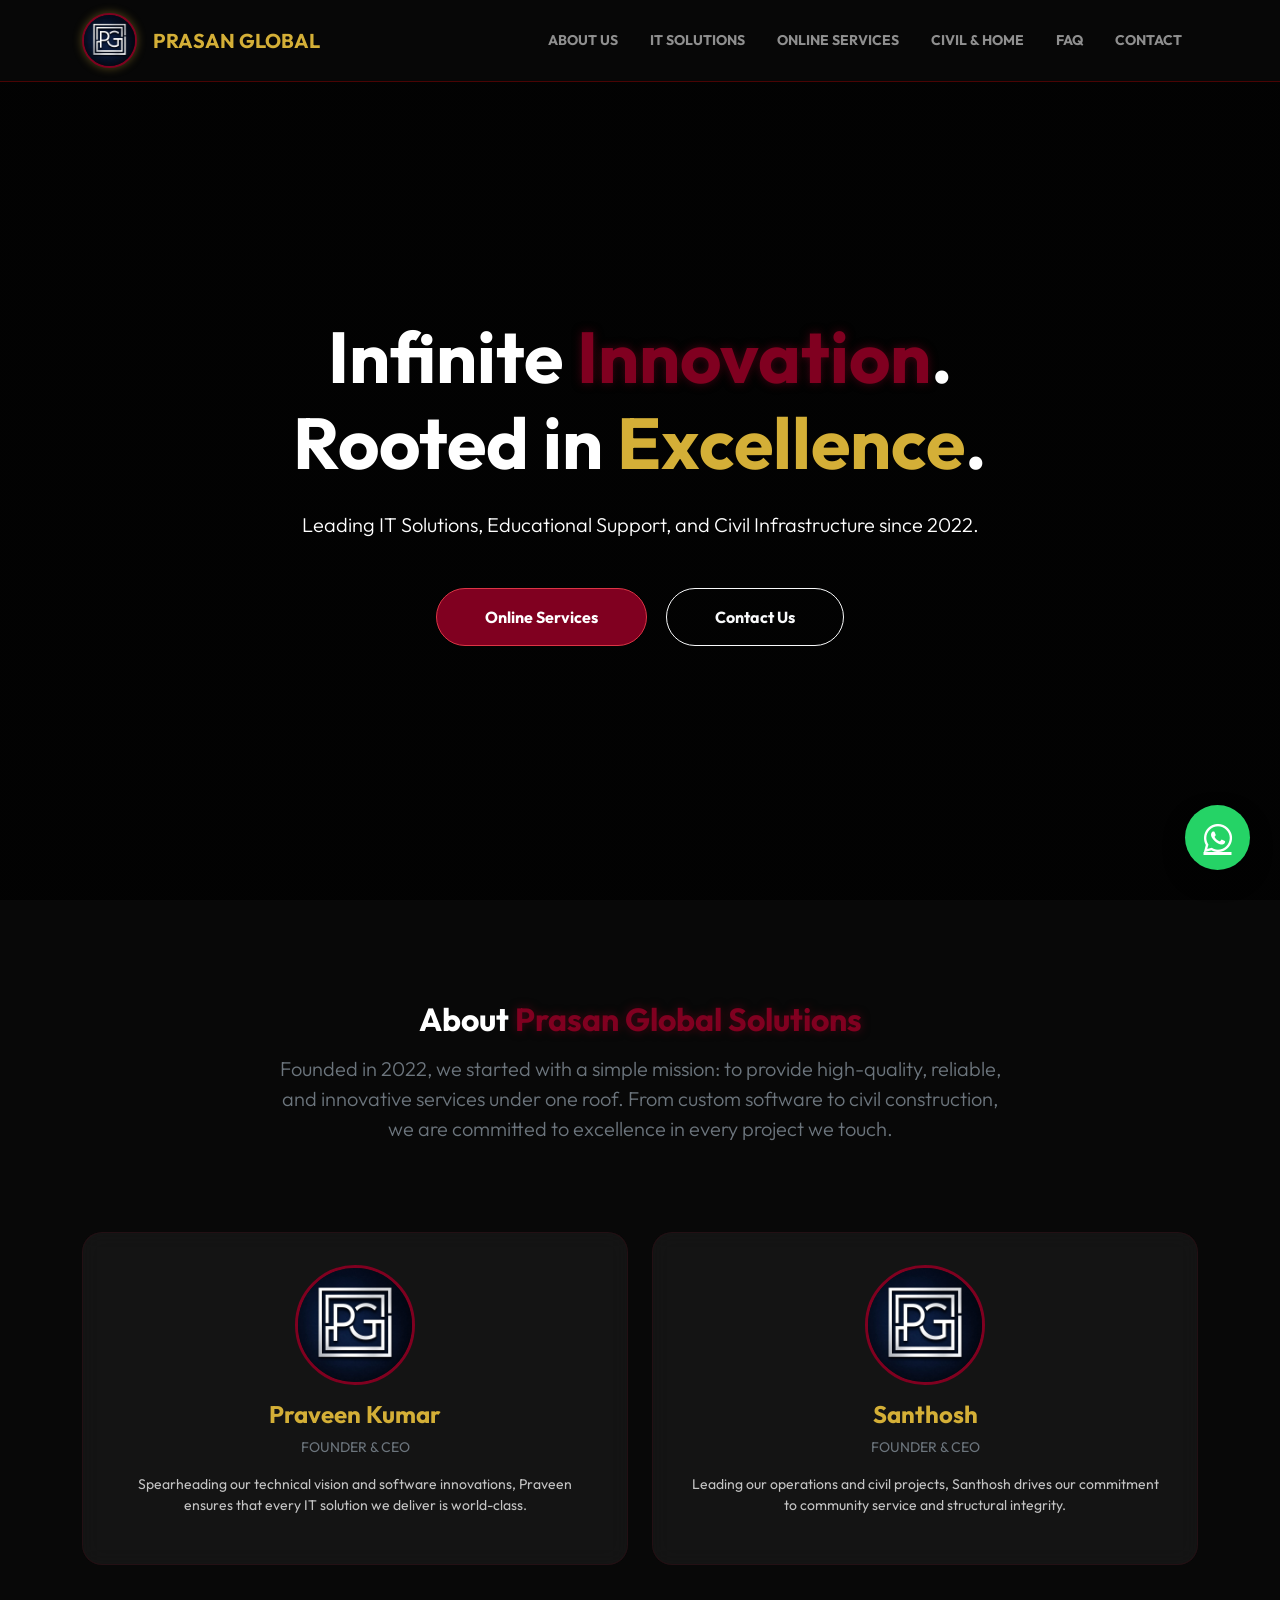
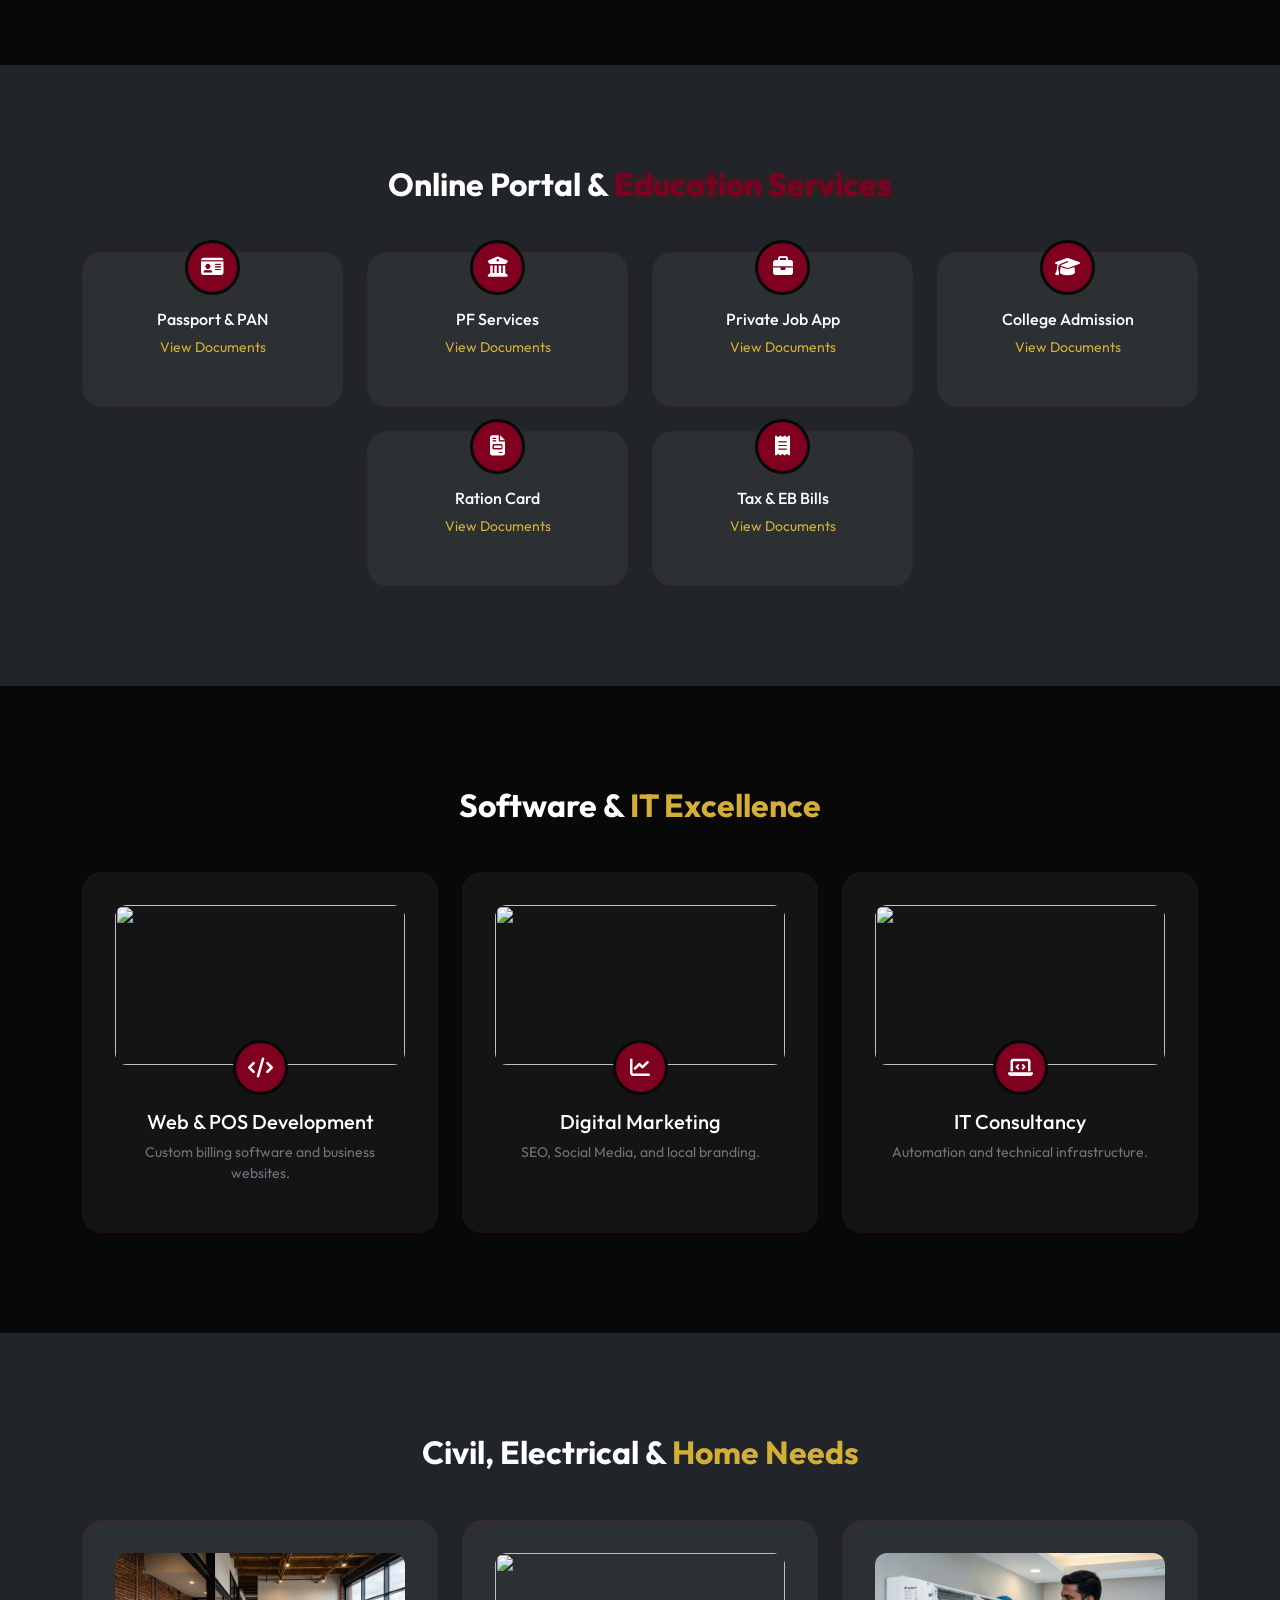
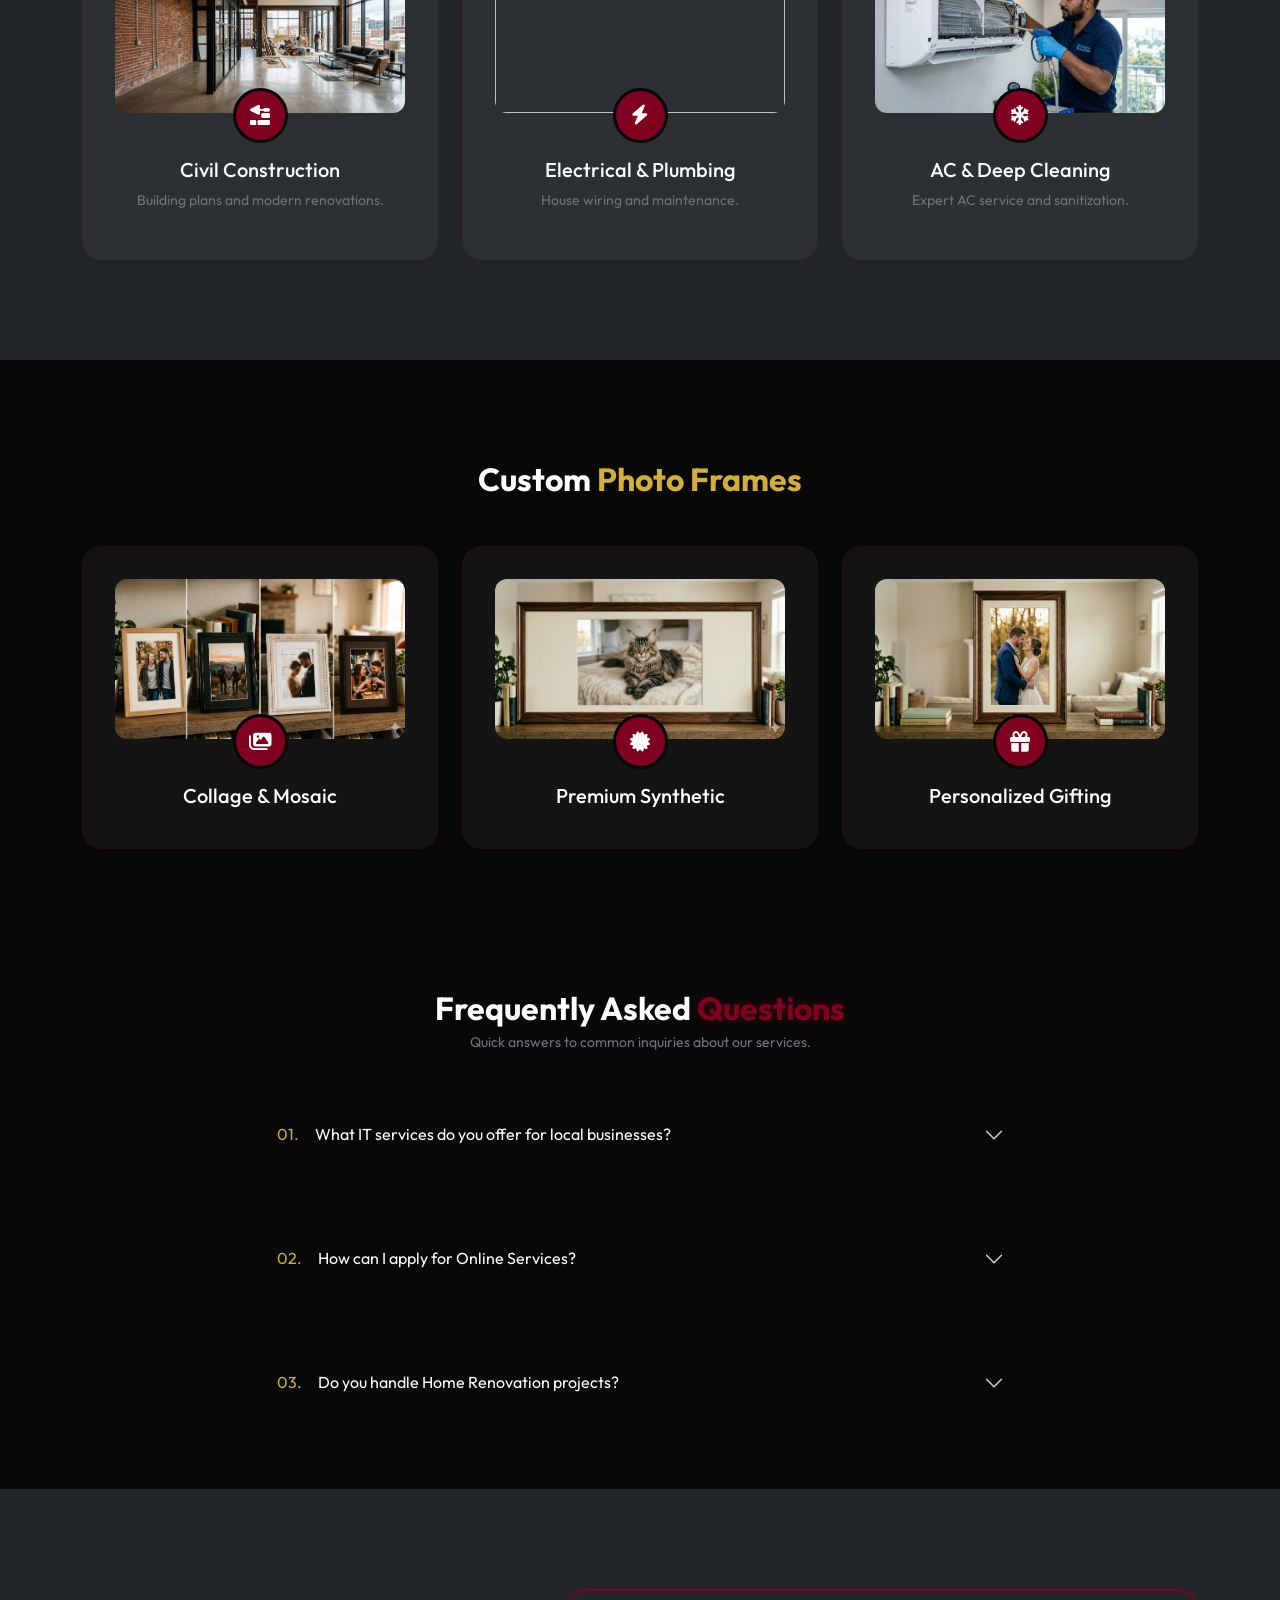
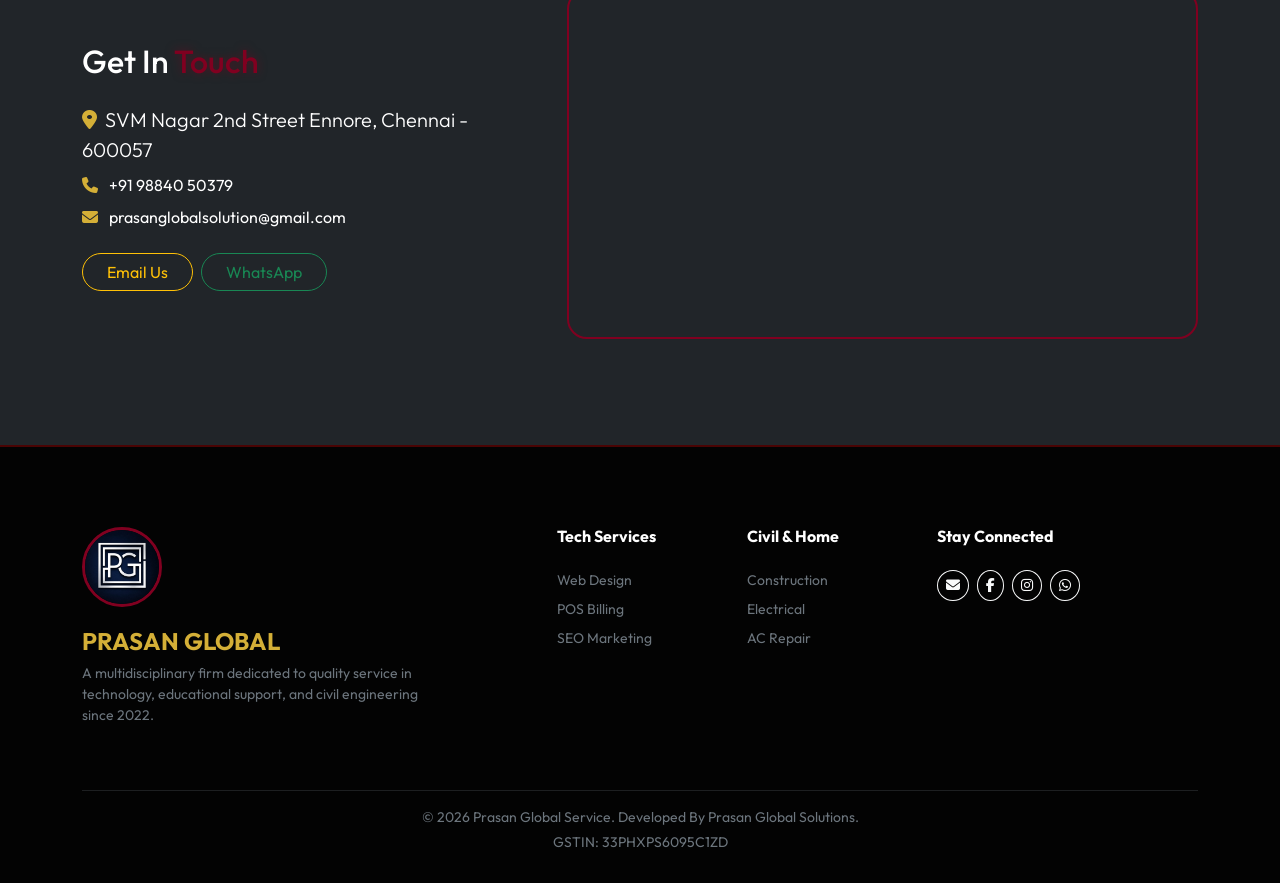
==== index.html @ c9046155 "Add files via upload prasan website" ====
<!DOCTYPE html>
<html lang="en">
<head>
    <meta charset="UTF-8">
    <meta name="viewport" content="width=device-width, initial-scale=1.0">
    <title>Prasan Global Service | Tech, Civil & Home Solutions</title>
    
    <link href="https://cdn.jsdelivr.net/npm/bootstrap@5.3.0/dist/css/bootstrap.min.css" rel="stylesheet">
    <link href="https://fonts.googleapis.com/css2?family=Outfit:wght@300;400;600;700&display=swap" rel="stylesheet">
    <link href="https://unpkg.com/aos@2.3.1/dist/aos.css" rel="stylesheet">
    <link rel="stylesheet" href="https://cdnjs.cloudflare.com/ajax/libs/font-awesome/6.4.0/css/all.min.css">

    <style>
        :root {
            --bg-black: #080808;
            --maroon-dark: #4a0404;
            --maroon-light: #800020;
            --accent-gold: #d4af37;
            --glass: rgba(255, 255, 255, 0.05);
        }

        body {
            background-color: var(--bg-black);
            color: #ffffff;
            font-family: 'Outfit', sans-serif;
            scroll-behavior: smooth;
            overflow-x: hidden;
        }

        section { scroll-margin-top: 100px; }

        /* Navbar */
        .navbar-logo-container {
            width: 55px; height: 55px;
            border-radius: 50%;
            overflow: hidden;
            border: 2px solid var(--maroon-light);
            box-shadow: 0 0 10px rgba(212, 175, 55, 0.4);
            display: flex; align-items: center; justify-content: center;
            background: #111;
        }
        .navbar-logo { width: 100%; height: 100%; object-fit: cover; }
        
        .navbar {
            background: rgba(8, 8, 8, 0.95);
            backdrop-filter: blur(15px);
            border-bottom: 1px solid var(--maroon-dark);
            z-index: 2000;
        }

        /* Hero Slider */
        #home {
            min-height: 100vh;
            position: relative;
            overflow: hidden;
            display: flex; 
            align-items: center; 
            justify-content: center;
            padding: 120px 0 60px 0;
        }
        .hero-slider { position: absolute; top: 0; left: 0; width: 100%; height: 100%; z-index: 1; }
        .slide {
            position: absolute; width: 100%; height: 100%;
            background-size: cover; background-position: center;
            opacity: 0; transition: opacity 1.5s ease-in-out;
        }
        .slide.active { opacity: 1; }

        /* Card Styles */
        .glass-card {
            background: var(--glass);
            border: 1px solid rgba(128, 0, 32, 0.15);
            border-radius: 20px;
            padding: 2rem;
            transition: 0.4s cubic-bezier(0.175, 0.885, 0.32, 1.275);
            height: 100%; text-align: center;
            backdrop-filter: blur(10px);
        }
        .glass-card:hover {
            transform: translateY(-12px);
            border-color: var(--accent-gold);
            background: rgba(128, 0, 32, 0.12);
        }
        
        .service-img-preview {
            width: 100%; height: 160px;
            border-radius: 12px;
            object-fit: cover;
            margin-bottom: 20px;
            display: block;
        }

        .icon-circle {
            width: 55px; height: 55px;
            background: var(--maroon-light);
            border-radius: 50%;
            display: flex; align-items: center; justify-content: center;
            margin: -45px auto 15px; font-size: 20px; color: white;
            border: 3px solid var(--bg-black);
            position: relative; z-index: 5;
        }

        /* FAQ Styling */
        .accordion-item {
            background: transparent !important;
            border: none !important;
        }
        .accordion-button {
            background: transparent !important;
            color: white !important;
            box-shadow: none !important;
        }
        .accordion-button:not(.collapsed) {
            color: var(--accent-gold) !important;
            background: rgba(128, 0, 32, 0.05) !important;
        }
        .accordion-button::after { filter: invert(1); }
        .accordion-body { color: rgba(255, 255, 255, 0.7); }

        .gold-text { color: var(--accent-gold); }
        .text-neon { color: var(--maroon-light); text-shadow: 0 0 10px rgba(128, 0, 32, 0.5); }
        .section-padding { padding: 100px 0; }
        
        .founder-img {
            width: 120px; height: 120px;
            border-radius: 50%;
            border: 3px solid var(--maroon-light);
            object-fit: cover;
            margin-bottom: 15px;
        }

        .whatsapp-btn {
            position: fixed; bottom: 30px; right: 30px;
            background: #25d366; color: white; width: 65px; height: 65px;
            border-radius: 50%; display: flex; align-items: center; justify-content: center;
            font-size: 32px; z-index: 5000; box-shadow: 0 10px 20px rgba(0,0,0,0.5);
            transition: transform 0.3s;
        }
        .whatsapp-btn:hover { transform: scale(1.1); color: white; }

        footer { background: #030303; padding: 80px 0 30px; border-top: 2px solid var(--maroon-dark); }
        .footer-logo-circle {
            width: 80px; height: 80px;
            border-radius: 50%; overflow: hidden;
            border: 3px solid var(--maroon-light);
            margin-bottom: 20px; background: #111;
        }

        .modal-content {
            background: #111;
            border: 1px solid var(--maroon-light);
            border-radius: 20px;
        }
    </style>
</head>
<body>

<a href="https://wa.me/919884050379" class="whatsapp-btn" target="_blank"><i class="fab fa-whatsapp"></i></a>

<nav class="navbar navbar-expand-lg navbar-dark fixed-top">
    <div class="container">
        <a class="navbar-brand d-flex align-items-center" href="#home">
            <div class="navbar-logo-container me-3"><img src="logopra.jpg" class="navbar-logo" alt="Logo"></div>
            <span class="fw-bold gold-text">PRASAN GLOBAL</span>
        </a>
        <button class="navbar-toggler" type="button" data-bs-toggle="collapse" data-bs-target="#navbarNav"><span class="navbar-toggler-icon"></span></button>
        <div class="collapse navbar-collapse" id="navbarNav">
            <ul class="navbar-nav ms-auto fw-bold text-uppercase small">
                <li class="nav-item"><a class="nav-link px-3" href="#about">About Us</a></li>
                <li class="nav-item"><a class="nav-link px-3" href="#it">IT Solutions</a></li>
                <li class="nav-item"><a class="nav-link px-3" href="#portal">Online Services</a></li>
                <li class="nav-item"><a class="nav-link px-3" href="#civil">Civil & Home</a></li>
                <li class="nav-item"><a class="nav-link px-3" href="#faq">FAQ</a></li>
                <li class="nav-item"><a class="nav-link px-3" href="#contact">Contact</a></li>
            </ul>
        </div>
    </div>
</nav>

<section id="home">
    <div class="hero-slider">
        <div class="slide active" style="background-image: linear-gradient(rgba(0,0,0,0.7), rgba(0,0,0,0.7)), url('https://images.unsplash.com/photo-1497366216548-37526070297c?q=80&w=1600');"></div>
        <div class="slide" style="background-image: linear-gradient(rgba(0,0,0,0.7), rgba(0,0,0,0.7)), url('https://images.unsplash.com/photo-1541888946425-d81bb19480c5?q=80&w=1600');"></div>
    </div>
    <div class="container text-center position-relative" style="z-index: 10;">
        <h1 class="display-2 fw-bold mb-4" data-aos="zoom-out">Infinite <span class="text-neon">Innovation</span>. <br>Rooted in <span class="gold-text">Excellence</span>.</h1>
        <p class="lead mb-5 px-3">Leading IT Solutions, Educational Support, and Civil Infrastructure since 2022.</p>
        <div>
            <a href="#portal" class="btn btn-danger rounded-pill px-5 py-3 fw-bold me-lg-3 mb-3 mb-lg-0" style="background: var(--maroon-light);">Online Services</a>
            <a href="#contact" class="btn btn-outline-light rounded-pill px-5 py-3 fw-bold">Contact Us</a>
        </div>
    </div>
</section>

<section id="about" class="section-padding">
    <div class="container text-center">
        <div class="row mb-5" data-aos="fade-up">
            <div class="col-lg-8 mx-auto">
                <h2 class="fw-bold">About <span class="text-neon">Prasan Global Solutions</span></h2>
                <p class="lead text-secondary mt-3">Founded in 2022, we started with a simple mission: to provide high-quality, reliable, and innovative services under one roof. From custom software to civil construction, we are committed to excellence in every project we touch.</p>
            </div>
        </div>
        <div class="row g-4 mt-4">
            <div class="col-md-6" data-aos="fade-right">
                <div class="glass-card">
                    <img src="logopra.jpg" class="founder-img" alt="Praveen Kumar">
                    <h4 class="gold-text fw-bold">Praveen Kumar</h4>
                    <p class="small text-uppercase tracking-widest text-secondary">Founder & CEO</p>
                    <p class="small opacity-75">Spearheading our technical vision and software innovations, Praveen ensures that every IT solution we deliver is world-class.</p>
                </div>
            </div>
            <div class="col-md-6" data-aos="fade-left">
                <div class="glass-card">
                    <img src="logopra.jpg" class="founder-img" alt="Santhosh">
                    <h4 class="gold-text fw-bold">Santhosh</h4>
                    <p class="small text-uppercase tracking-widest text-secondary">Founder & CEO</p>
                    <p class="small opacity-75">Leading our operations and civil projects, Santhosh drives our commitment to community service and structural integrity.</p>
                </div>
            </div>
        </div>
    </div>
</section>

<section id="portal" class="section-padding bg-dark">
    <div class="container text-center">
        <h2 class="fw-bold mb-5" data-aos="fade-down">Online Portal & <span class="text-neon">Education Services</span></h2>
        <div class="row g-4 justify-content-center">
            <div class="col-lg-3 col-6" data-aos="zoom-in" data-bs-toggle="modal" data-bs-target="#passportModal" style="cursor: pointer;">
                <div class="glass-card"><div class="icon-circle"><i class="fas fa-id-card"></i></div><h6>Passport & PAN</h6><p class="small gold-text mt-2">View Documents</p></div>
            </div>
            <div class="col-lg-3 col-6" data-aos="zoom-in" data-bs-toggle="modal" data-bs-target="#pfModal" style="cursor: pointer;">
                <div class="glass-card"><div class="icon-circle"><i class="fas fa-university"></i></div><h6>PF Services</h6><p class="small gold-text mt-2">View Documents</p></div>
            </div>
            <div class="col-lg-3 col-6" data-aos="zoom-in" data-bs-toggle="modal" data-bs-target="#jobModal" style="cursor: pointer;">
                <div class="glass-card"><div class="icon-circle"><i class="fas fa-briefcase"></i></div><h6>Private Job App</h6><p class="small gold-text mt-2">View Documents</p></div>
            </div>
            <div class="col-lg-3 col-6" data-aos="zoom-in" data-bs-toggle="modal" data-bs-target="#admissionModal" style="cursor: pointer;">
                <div class="glass-card"><div class="icon-circle"><i class="fas fa-graduation-cap"></i></div><h6>College Admission</h6><p class="small gold-text mt-2">View Documents</p></div>
            </div>
            <div class="col-lg-3 col-6" data-aos="zoom-in" data-bs-toggle="modal" data-bs-target="#rationModal" style="cursor: pointer;">
                <div class="glass-card"><div class="icon-circle"><i class="fas fa-file-invoice"></i></div><h6>Ration Card</h6><p class="small gold-text mt-2">View Documents</p></div>
            </div>
            <div class="col-lg-3 col-6" data-aos="zoom-in" data-bs-toggle="modal" data-bs-target="#billModal" style="cursor: pointer;">
                <div class="glass-card"><div class="icon-circle"><i class="fas fa-receipt"></i></div><h6>Tax & EB Bills</h6><p class="small gold-text mt-2">View Documents</p></div>
            </div>
        </div>
    </div>
</section>

<section id="it" class="section-padding">
    <div class="container text-center">
        <h2 class="fw-bold mb-5" data-aos="fade-up">Software & <span class="gold-text">IT Excellence</span></h2>
        <div class="row g-4">
            <div class="col-md-4"><div class="glass-card">
                <img src="https://images.unsplash.com/photo-1555066931-4365d14bab8c?w=500" class="service-img-preview">
                <div class="icon-circle"><i class="fas fa-code"></i></div>
                <h5>Web & POS Development</h5>
                <p class="small text-secondary">Custom billing software and business websites.</p>
            </div></div>
            <div class="col-md-4"><div class="glass-card">
                <img src="https://images.unsplash.com/photo-1460925895917-afdab827c52f?w=500" class="service-img-preview">
                <div class="icon-circle"><i class="fas fa-chart-line"></i></div>
                <h5>Digital Marketing</h5>
                <p class="small text-secondary">SEO, Social Media, and local branding.</p>
            </div></div>
            <div class="col-md-4"><div class="glass-card">
                <img src="https://images.unsplash.com/photo-1563986768609-322da13575f3?w=500" class="service-img-preview">
                <div class="icon-circle"><i class="fas fa-laptop-code"></i></div>
                <h5>IT Consultancy</h5>
                <p class="small text-secondary">Automation and technical infrastructure.</p>
            </div></div>
        </div>
    </div>
</section>

<section id="civil" class="section-padding bg-dark">
    <div class="container text-center">
        <h2 class="fw-bold mb-5">Civil, Electrical & <span class="gold-text">Home Needs</span></h2>
        <div class="row g-4">
            <div class="col-lg-4 col-md-6"><div class="glass-card">
                <img src="Civil_Construction.png" class="service-img-preview">
                <div class="icon-circle"><i class="fas fa-trowel-bricks"></i></div>
                <h5>Civil Construction</h5>
                <p class="small text-secondary">Building plans and modern renovations.</p>
            </div></div>
            <div class="col-lg-4 col-md-6"><div class="glass-card">
                <img src="https://images.unsplash.com/photo-1621905251918-48416bd8575a?w=500" class="service-img-preview">
                <div class="icon-circle"><i class="fas fa-bolt"></i></div>
                <h5>Electrical & Plumbing</h5>
                <p class="small text-secondary">House wiring and maintenance.</p>
            </div></div>
            <div class="col-lg-4 col-md-6"><div class="glass-card">
                <img src="ac.png" class="service-img-preview">
                <div class="icon-circle"><i class="fas fa-snowflake"></i></div>
                <h5>AC & Deep Cleaning</h5>
                <p class="small text-secondary">Expert AC service and sanitization.</p>
            </div></div>
        </div>
    </div>
</section>

<section id="frames" class="section-padding">
    <div class="container text-center">
        <h2 class="fw-bold mb-5">Custom <span class="gold-text">Photo Frames</span></h2>
        <div class="row g-4">
            <div class="col-lg-4 col-md-6"><div class="glass-card">
                <img src="frame2.png" class="service-img-preview">
                <div class="icon-circle"><i class="fas fa-images"></i></div>
                <h5>Collage & Mosaic</h5>
            </div></div>
            <div class="col-lg-4 col-md-6"><div class="glass-card">
                <img src="frame1.png" class="service-img-preview">
                <div class="icon-circle"><i class="fas fa-certificate"></i></div>
                <h5>Premium Synthetic</h5>
            </div></div>
            <div class="col-lg-4 col-md-6"><div class="glass-card">
                <img src="frame3.png" class="service-img-preview">
                <div class="icon-circle"><i class="fas fa-gift"></i></div>
                <h5>Personalized Gifting</h5>
            </div></div>
        </div>
    </div>
</section>

<section id="faq" style="padding: 40px 0;">
    <div class="container">
        <div class="text-center mb-4" data-aos="fade-up">
            <h2 class="fw-bold mb-1">Frequently Asked <span class="text-neon">Questions</span></h2>
            <p class="text-secondary small">Quick answers to common inquiries about our services.</p>
        </div>
        <div class="row justify-content-center">
            <div class="col-lg-9">
                <div class="accordion accordion-flush" id="faqAccordion">
                    <div class="accordion-item glass-card mb-2" data-aos="fade-up">
                        <h2 class="accordion-header">
                            <button class="accordion-button collapsed py-3" type="button" data-bs-toggle="collapse" data-bs-target="#faq1">
                                <span class="gold-text me-3">01.</span> What IT services do you offer for local businesses?
                            </button>
                        </h2>
                        <div id="faq1" class="accordion-collapse collapse" data-bs-parent="#faqAccordion">
                            <div class="accordion-body pb-3">
                                We specialize in Web Development, POS Billing Software, SEO Marketing, and general IT consultancy to help local shops and firms go digital.
                            </div>
                        </div>
                    </div>
                    <div class="accordion-item glass-card mb-2" data-aos="fade-up" data-aos-delay="100">
                        <h2 class="accordion-header">
                            <button class="accordion-button collapsed py-3" type="button" data-bs-toggle="collapse" data-bs-target="#faq2">
                                <span class="gold-text me-3">02.</span> How can I apply for Online Services?
                            </button>
                        </h2>
                        <div id="faq2" class="accordion-collapse collapse" data-bs-parent="#faqAccordion">
                            <div class="accordion-body pb-3">
                                Simply click on the specific service in our Online Portal section to view required documents, then use the "Apply & Contact" button to visit our office or send details via WhatsApp.
                            </div>
                        </div>
                    </div>
                    <div class="accordion-item glass-card mb-2" data-aos="fade-up" data-aos-delay="200">
                        <h2 class="accordion-header">
                            <button class="accordion-button collapsed py-3" type="button" data-bs-toggle="collapse" data-bs-target="#faq3">
                                <span class="gold-text me-3">03.</span> Do you handle Home Renovation projects?
                            </button>
                        </h2>
                        <div id="faq3" class="accordion-collapse collapse" data-bs-parent="#faqAccordion">
                            <div class="accordion-body pb-3">
                                Yes! Our Civil team provides end-to-end services, including construction planning, electrical wiring, plumbing, and deep cleaning services.
                            </div>
                        </div>
                    </div>
                </div>
            </div>
        </div>
    </div>
</section>

<section id="contact" class="section-padding bg-dark">
    <div class="container">
        <div class="row g-5 align-items-center">
            <div class="col-lg-5" data-aos="fade-right">
                <h2 class="mb-4">Get In <span class="text-neon">Touch</span></h2>
                <p class="lead mb-2"><i class="fas fa-map-marker-alt gold-text me-2"></i>SVM Nagar 2nd Street Ennore, Chennai - 600057</p>
                <p class="mb-2"><i class="fas fa-phone gold-text me-2"></i> +91 98840 50379</p>
                <p class="mb-4"><i class="fas fa-envelope gold-text me-2"></i> prasanglobalsolution@gmail.com</p>
                <div class="d-flex flex-wrap gap-2">
                    <a href="mailto:prasanglobalsolution@gmail.com" class="btn btn-outline-warning rounded-pill px-4">Email Us</a>
                    <a href="https://wa.me/919884050379" class="btn btn-outline-success rounded-pill px-4">WhatsApp</a>
                </div>
            </div>
            <div class="col-lg-7">
                <iframe src="https://www.google.com/maps/embed?pb=!1m18!1m12!1m3!1d3883.674332884241!2d80.320499!3d13.21449!2m3!1f0!2f0!3f0!3m2!1i1024!2i768!4f13.1!3m3!1m2!1s0x0%3A0x0!2zMTPCsDEyJzUyLjIiTiA4MMKwMTknMTMuOCJF!5e0!3m2!1sen!2sin!4v1648000000000!5m2!1sen!2sin" width="100%" height="350" style="border-radius:20px; border:2px solid var(--maroon-light);" allowfullscreen="" loading="lazy"></iframe>
            </div>
        </div>
    </div>
</section>

<footer>
    <div class="container">
        <div class="row g-4">
            <div class="col-lg-4 text-center text-lg-start">
                <div class="footer-logo-circle mx-auto mx-lg-0"><img src="logopra.jpg" class="navbar-logo" alt="Logo"></div>
                <h4 class="gold-text fw-bold">PRASAN GLOBAL</h4>
                <p class="small text-secondary">A multidisciplinary firm dedicated to quality service in technology, educational support, and civil engineering since 2022.</p>
            </div>
            <div class="col-lg-2 ms-auto">
                <h6 class="fw-bold mb-4">Tech Services</h6>
                <p class="small text-secondary mb-2">Web Design</p>
                <p class="small text-secondary mb-2">POS Billing</p>
                <p class="small text-secondary mb-2">SEO Marketing</p>
            </div>
            <div class="col-lg-2">
                <h6 class="fw-bold mb-4">Civil & Home</h6>
                <p class="small text-secondary mb-2">Construction</p>
                <p class="small text-secondary mb-2">Electrical</p>
                <p class="small text-secondary mb-2">AC Repair</p>
            </div>
            <div class="col-lg-3 text-center text-lg-start">
                <h6 class="fw-bold mb-4">Stay Connected</h6>
                <div class="d-flex justify-content-center justify-content-lg-start">
                    <a href="mailto:prasanglobalsolution@gmail.com" class="btn btn-outline-light btn-sm rounded-circle me-2"><i class="fas fa-envelope"></i></a>
                    <a href="#" class="btn btn-outline-light btn-sm rounded-circle me-2"><i class="fab fa-facebook-f"></i></a>
                    <a href="#" class="btn btn-outline-light btn-sm rounded-circle me-2"><i class="fab fa-instagram"></i></a>
                    <a href="https://wa.me/919884050379" class="btn btn-outline-light btn-sm rounded-circle"><i class="fab fa-whatsapp"></i></a>
                </div>
            </div>
        </div>
        <hr class="mt-5 border-secondary opacity-25">
        <div class="text-center small text-secondary">
            <p class="mb-1">© 2026 Prasan Global Service. Developed By Prasan Global Solutions.</p>
            <p class="mb-0">GSTIN: 33PHXPS6095C1ZD</p>
        </div>
    </div>
</footer>

<div class="modal fade" id="passportModal" tabindex="-1"><div class="modal-dialog modal-dialog-centered"><div class="modal-content"><div class="modal-header border-0"><h5 class="gold-text">Passport & PAN</h5><button type="button" class="btn-close btn-close-white" data-bs-dismiss="modal"></button></div><div class="modal-body text-start"><ul><li>Aadhaar Card (Original)</li><li>10th Marksheet</li><li>Bank Passbook / Voter ID</li></ul></div><div class="modal-footer border-0"><button data-scroll-to="#contact" class="btn btn-danger w-100" style="background:var(--maroon-light)">Apply & Contact</button></div></div></div></div>
<div class="modal fade" id="pfModal" tabindex="-1"><div class="modal-dialog modal-dialog-centered"><div class="modal-content"><div class="modal-header border-0"><h5 class="gold-text">PF (Provident Fund) Services</h5><button type="button" class="btn-close btn-close-white" data-bs-dismiss="modal"></button></div><div class="modal-body text-start"><ul><li>UAN Activation</li><li>PF Withdrawal Claim</li><li>KYC Update</li></ul></div><div class="modal-footer border-0"><button data-scroll-to="#contact" class="btn btn-danger w-100" style="background:var(--maroon-light)">Consult & Contact</button></div></div></div></div>
<div class="modal fade" id="jobModal" tabindex="-1"><div class="modal-dialog modal-dialog-centered"><div class="modal-content"><div class="modal-header border-0"><h5 class="gold-text">Private Job Application</h5><button type="button" class="btn-close btn-close-white" data-bs-dismiss="modal"></button></div><div class="modal-body text-start"><ul><li>Updated Resume / CV</li><li>Passport Size Photo</li><li>Qualification Certificates</li></ul></div><div class="modal-footer border-0"><button data-scroll-to="#contact" class="btn btn-danger w-100" style="background:var(--maroon-light)">Apply & Contact</button></div></div></div></div>
<div class="modal fade" id="admissionModal" tabindex="-1"><div class="modal-dialog modal-dialog-centered"><div class="modal-content"><div class="modal-header border-0"><h5 class="gold-text">College Admission</h5><button type="button" class="btn-close btn-close-white" data-bs-dismiss="modal"></button></div><div class="modal-body text-start"><ul><li>10th & 12th Marksheets</li><li>Transfer Certificate (TC)</li><li>Community Certificate</li></ul></div><div class="modal-footer border-0"><button data-scroll-to="#contact" class="btn btn-danger w-100" style="background:var(--maroon-light)">Get Guidance & Contact</button></div></div></div></div>
<div class="modal fade" id="rationModal" tabindex="-1"><div class="modal-dialog modal-dialog-centered"><div class="modal-content"><div class="modal-header border-0"><h5 class="gold-text">Ration Card Support</h5><button type="button" class="btn-close btn-close-white" data-bs-dismiss="modal"></button></div><div class="modal-body text-start"><ul><li>Family Photo</li><li>Aadhaar Copies</li></ul></div><div class="modal-footer border-0"><button data-scroll-to="#contact" class="btn btn-danger w-100" style="background:var(--maroon-light)">Contact Us Now</button></div></div></div></div>
<div class="modal fade" id="billModal" tabindex="-1"><div class="modal-dialog modal-dialog-centered"><div class="modal-content"><div class="modal-header border-0"><h5 class="gold-text">Tax & EB Bills</h5><button type="button" class="btn-close btn-close-white" data-bs-dismiss="modal"></button></div><div class="modal-body text-start"><ul><li>EB Service Number</li><li>Property Tax Bill</li></ul></div><div class="modal-footer border-0"><button data-scroll-to="#contact" class="btn btn-danger w-100" style="background:var(--maroon-light)">Pay & Contact</button></div></div></div></div>

<script src="https://cdn.jsdelivr.net/npm/bootstrap@5.3.0/dist/js/bootstrap.bundle.min.js"></script>
<script src="https://unpkg.com/aos@2.3.1/dist/aos.js"></script>
<script>
    AOS.init({ duration: 1000, once: true });
    document.querySelectorAll('[data-scroll-to]').forEach(button => {
        button.addEventListener('click', function() {
            const targetId = this.getAttribute('data-scroll-to');
            const targetElement = document.querySelector(targetId);
            const modalElement = this.closest('.modal');
            const modalInstance = bootstrap.Modal.getInstance(modalElement);
            modalInstance.hide();
            setTimeout(() => { if (targetElement) targetElement.scrollIntoView({ behavior: 'smooth' }); }, 350);
        });
    });
    const slides = document.querySelectorAll('.slide');
    let cur = 0;
    setInterval(() => {
        slides[cur].classList.remove('active');
        cur = (cur + 1) % slides.length;
        slides[cur].classList.add('active');
    }, 5000);
</script>
</body>
</html>
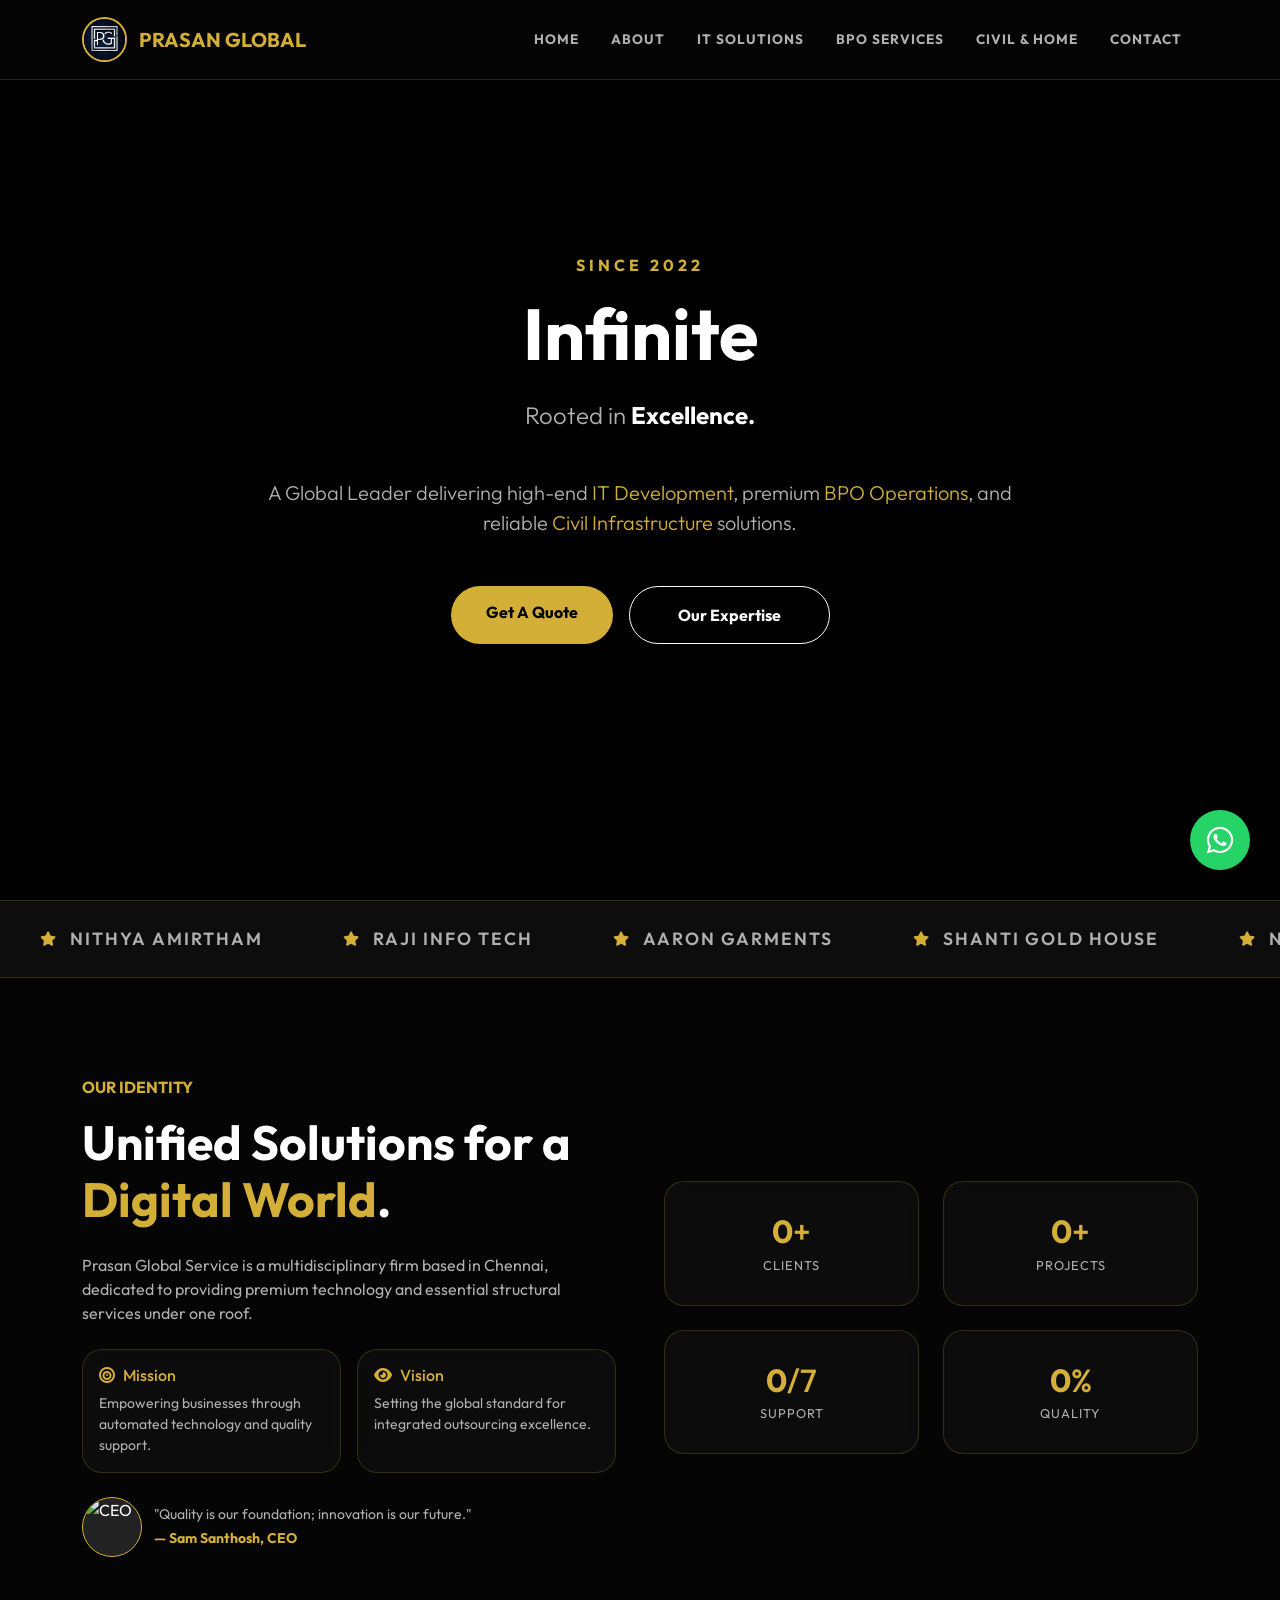
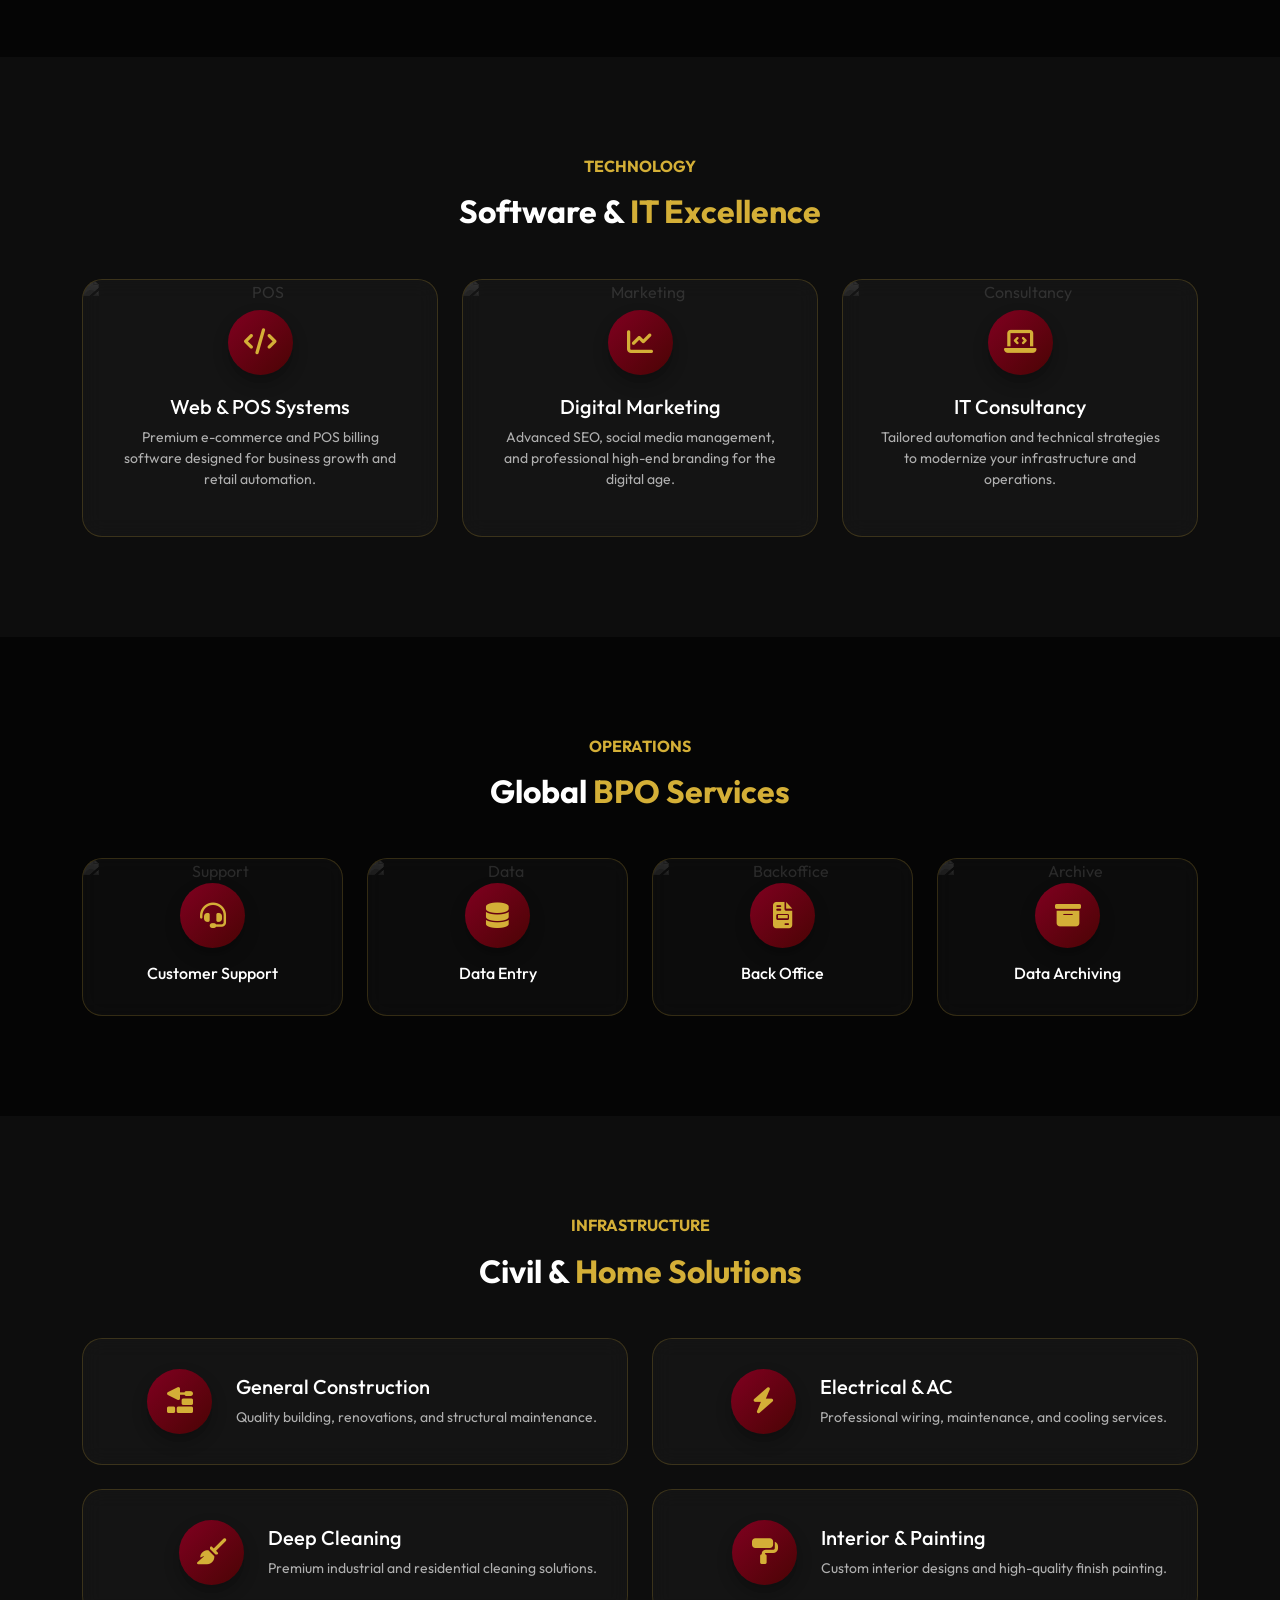
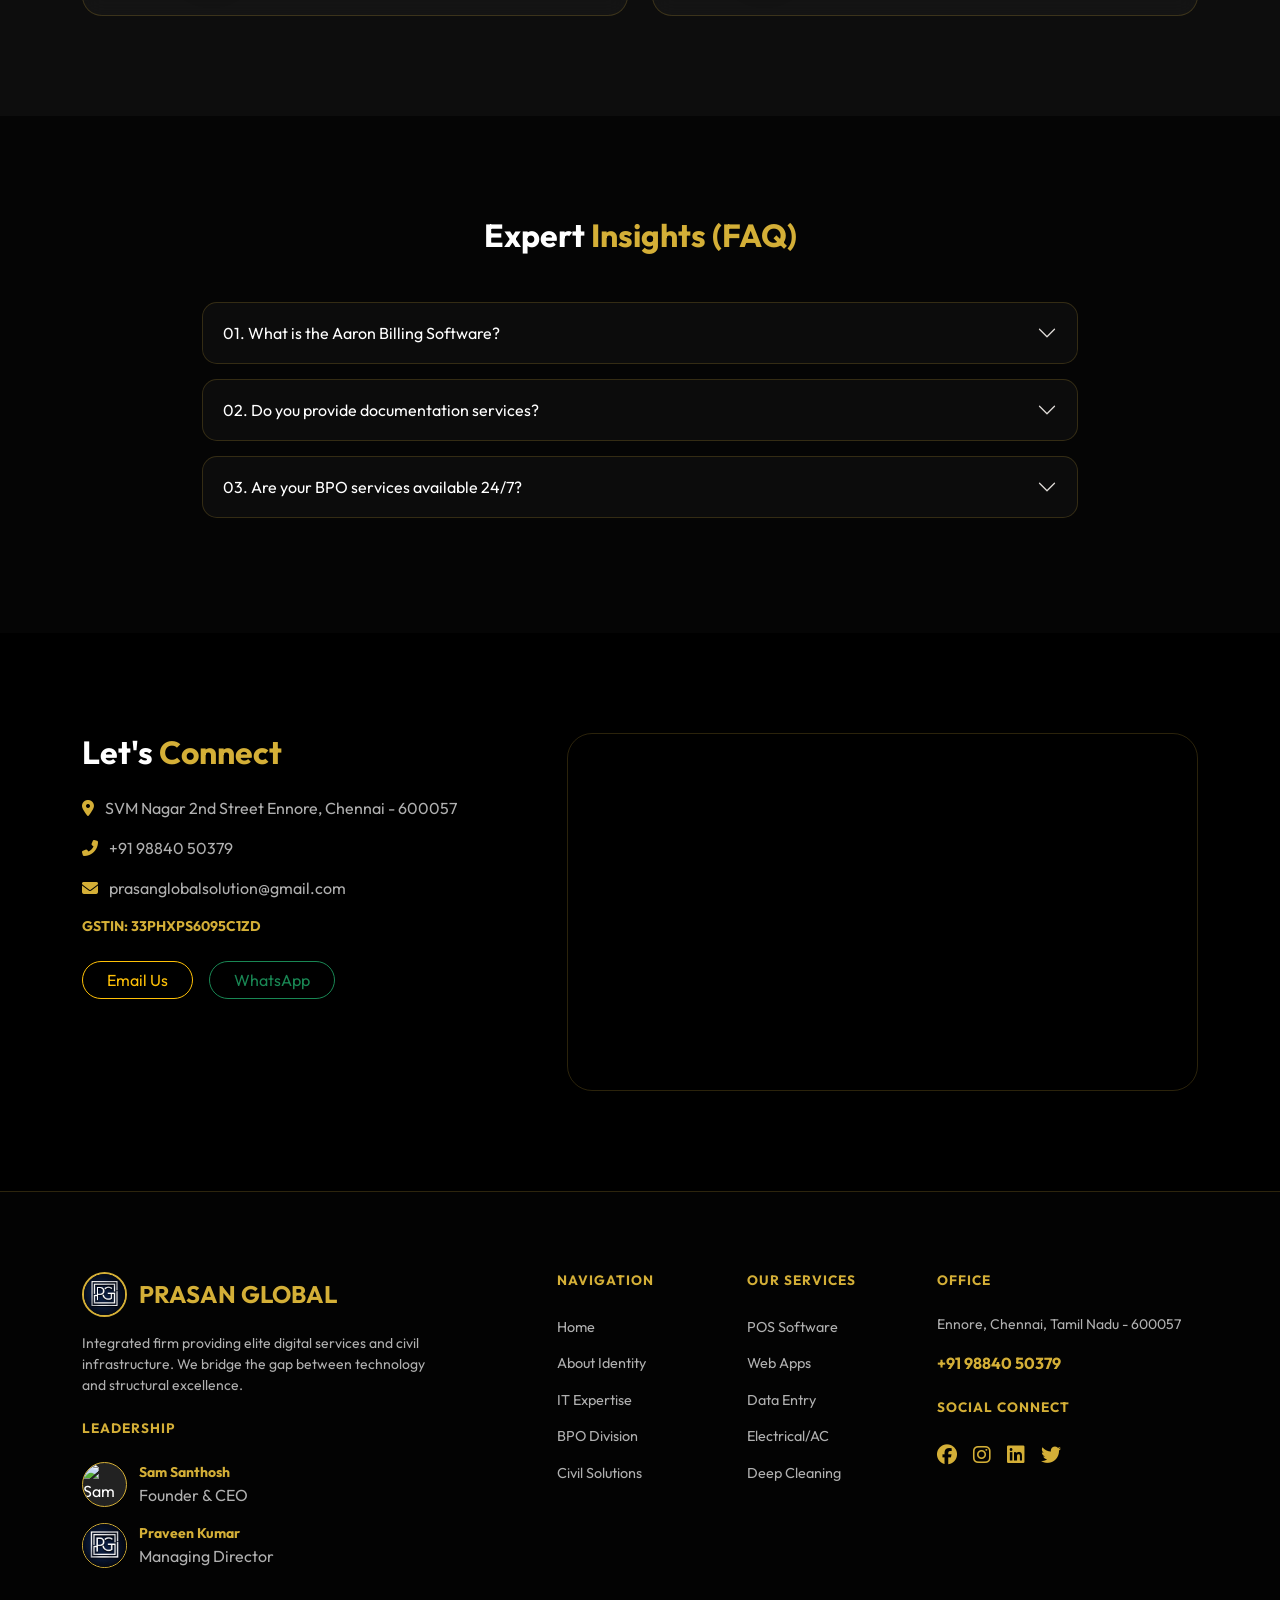
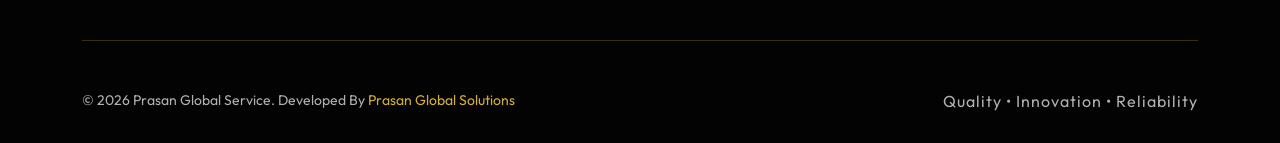
==== commit 09b9733b: "Add files via upload added new servics" ====
--- a/index.html
+++ b/index.html
@@ -3,7 +3,7 @@
 <head>
     <meta charset="UTF-8">
     <meta name="viewport" content="width=device-width, initial-scale=1.0">
-    <title>Prasan Global Service | Tech, Civil & Home Solutions</title>
+    <title>Prasan Global Service | Tech, BPO, Civil & Home Solutions</title>
     
     <link href="https://cdn.jsdelivr.net/npm/bootstrap@5.3.0/dist/css/bootstrap.min.css" rel="stylesheet">
     <link href="https://fonts.googleapis.com/css2?family=Outfit:wght@300;400;600;700&display=swap" rel="stylesheet">
@@ -12,165 +12,315 @@
 
     <style>
         :root {
-            --bg-black: #080808;
-            --maroon-dark: #4a0404;
-            --maroon-light: #800020;
-            --accent-gold: #d4af37;
-            --glass: rgba(255, 255, 255, 0.05);
+            --bg-deep: #050505;
+            --surface: #0d0d0d;
+            --maroon-prime: #800020;
+            --gold-prime: #d4af37;
+            --gold-light: #f1d382;
+            --text-bright: #ffffff;
+            --text-dim: #b0b0b0;
+            --glass: rgba(255, 255, 255, 0.03);
+            --glass-border: rgba(212, 175, 55, 0.2);
         }
 
         body {
-            background-color: var(--bg-black);
-            color: #ffffff;
+            background-color: var(--bg-deep);
+            color: var(--text-bright);
             font-family: 'Outfit', sans-serif;
+            overflow-x: hidden;
             scroll-behavior: smooth;
-            overflow-x: hidden;
-        }
-
-        section { scroll-margin-top: 100px; }
-
-        /* Navbar */
+        }
+
+        /* --- NAVIGATION --- */
+        .navbar {
+            background: rgba(5, 5, 5, 0.9);
+            backdrop-filter: blur(15px);
+            -webkit-backdrop-filter: blur(15px);
+            border-bottom: 1px solid var(--glass-border);
+            padding: 12px 0;
+            z-index: 2000;
+        }
         .navbar-logo-container {
-            width: 55px; height: 55px;
+            width: 45px; height: 45px;
             border-radius: 50%;
             overflow: hidden;
-            border: 2px solid var(--maroon-light);
-            box-shadow: 0 0 10px rgba(212, 175, 55, 0.4);
-            display: flex; align-items: center; justify-content: center;
+            border: 2px solid var(--gold-prime);
+            margin-right: 12px;
             background: #111;
         }
         .navbar-logo { width: 100%; height: 100%; object-fit: cover; }
+        .nav-link { font-size: 0.85rem; letter-spacing: 1px; color: var(--text-dim) !important; transition: 0.3s; }
+        .nav-link:hover { color: var(--gold-prime) !important; }
+
+        /* Mobile Menu Toggle Animation (Hamburger to X) */
+        .navbar-toggler {
+            border: none !important;
+            padding: 0;
+            width: 30px;
+            height: 30px;
+            position: relative;
+            display: flex;
+            justify-content: center;
+            align-items: center;
+        }
+        .navbar-toggler:focus { box-shadow: none; }
         
-        .navbar {
-            background: rgba(8, 8, 8, 0.95);
-            backdrop-filter: blur(15px);
-            border-bottom: 1px solid var(--maroon-dark);
-            z-index: 2000;
-        }
-
-        /* Hero Slider */
+        .toggler-icon {
+            width: 24px;
+            height: 2px;
+            background-color: var(--gold-prime);
+            display: block;
+            transition: all 0.3s ease-in-out;
+            position: relative;
+        }
+        .toggler-icon::before, .toggler-icon::after {
+            content: '';
+            width: 24px;
+            height: 2px;
+            background-color: var(--gold-prime);
+            display: block;
+            position: absolute;
+            transition: all 0.3s ease-in-out;
+        }
+        .toggler-icon::before { top: -8px; }
+        .toggler-icon::after { top: 8px; }
+
+        /* When the menu is open */
+        .navbar-toggler[aria-expanded="true"] .toggler-icon {
+            background-color: transparent;
+        }
+        .navbar-toggler[aria-expanded="true"] .toggler-icon::before {
+            transform: rotate(45deg);
+            top: 0;
+        }
+        .navbar-toggler[aria-expanded="true"] .toggler-icon::after {
+            transform: rotate(-45deg);
+            top: 0;
+        }
+
+        /* --- HERO SECTION --- */
         #home {
-            min-height: 100vh;
+            height: 100vh;
+            display: flex;
+            align-items: center;
+            justify-content: center;
+            position: relative;
+            background-color: #000;
+            text-align: center;
+            overflow: hidden;
+        }
+
+        .hero-bg {
+            position: absolute;
+            top: 0; left: 0; width: 100%; height: 100%;
+            background: linear-gradient(rgba(0, 0, 0, 0.75), rgba(0, 0, 0, 0.75)), 
+                        url('https://images.unsplash.com/photo-1497366216548-37526070297c?q=80&w=1600');
+            background-size: cover;
+            background-position: center;
+            z-index: 1;
+            animation: kenBurns 20s infinite alternate ease-in-out;
+        }
+
+        @keyframes kenBurns {
+            from { transform: scale(1); }
+            to { transform: scale(1.15); }
+        }
+
+        #home .container { position: relative; z-index: 10; }
+        .typed-cursor { color: var(--gold-prime); font-weight: 300; }
+
+        /* --- CLIENT MARQUEE --- */
+        .clients-marquee {
+            background: var(--surface);
+            border-top: 1px solid var(--glass-border);
+            border-bottom: 1px solid var(--glass-border);
+            padding: 25px 0;
+            overflow: hidden;
+            white-space: nowrap;
+            position: relative;
+        }
+        .marquee-content {
+            display: inline-flex;
+            animation: marqueeScroll 30s linear infinite;
+        }
+        .client-item {
+            display: flex;
+            align-items: center;
+            margin: 0 40px;
+            color: var(--text-dim);
+            font-weight: 600;
+            text-transform: uppercase;
+            letter-spacing: 2px;
+            font-size: 1.1rem;
+        }
+        .client-item i {
+            color: var(--gold-prime);
+            margin-right: 12px;
+            font-size: 0.9rem;
+        }
+        @keyframes marqueeScroll {
+            from { transform: translateX(0); }
+            to { transform: translateX(-50%); }
+        }
+        .clients-marquee:hover .marquee-content {
+            animation-play-state: paused;
+        }
+
+        /* --- GLASS CARDS --- */
+        .glass-card {
+            background: var(--glass);
+            border: 1px solid var(--glass-border);
+            border-radius: 20px;
+            padding: 30px;
+            height: 100%;
+            transition: 0.4s cubic-bezier(0.175, 0.885, 0.32, 1.275);
+            backdrop-filter: blur(10px);
             position: relative;
             overflow: hidden;
-            display: flex; 
-            align-items: center; 
-            justify-content: center;
-            padding: 120px 0 60px 0;
-        }
-        .hero-slider { position: absolute; top: 0; left: 0; width: 100%; height: 100%; z-index: 1; }
-        .slide {
-            position: absolute; width: 100%; height: 100%;
-            background-size: cover; background-position: center;
-            opacity: 0; transition: opacity 1.5s ease-in-out;
-        }
-        .slide.active { opacity: 1; }
-
-        /* Card Styles */
-        .glass-card {
-            background: var(--glass);
-            border: 1px solid rgba(128, 0, 32, 0.15);
-            border-radius: 20px;
-            padding: 2rem;
-            transition: 0.4s cubic-bezier(0.175, 0.885, 0.32, 1.275);
-            height: 100%; text-align: center;
-            backdrop-filter: blur(10px);
-        }
+        }
+
+        .card-bg-img {
+            position: absolute;
+            top: 0; left: 0; width: 100%; height: 100%;
+            object-fit: cover;
+            z-index: 1;
+            opacity: 0.12;
+            transition: 0.6s ease;
+            filter: grayscale(100%);
+        }
+
+        .glass-card:hover .card-bg-img {
+            transform: scale(1.1);
+            opacity: 0.22;
+            filter: grayscale(0%);
+        }
+
+        .glass-card > div, .glass-card > h5, .glass-card > h6, .glass-card > p, .glass-card > ul {
+            position: relative;
+            z-index: 5;
+        }
+
         .glass-card:hover {
-            transform: translateY(-12px);
-            border-color: var(--accent-gold);
-            background: rgba(128, 0, 32, 0.12);
-        }
-        
-        .service-img-preview {
-            width: 100%; height: 160px;
-            border-radius: 12px;
-            object-fit: cover;
-            margin-bottom: 20px;
-            display: block;
-        }
-
-        .icon-circle {
-            width: 55px; height: 55px;
-            background: var(--maroon-light);
+            transform: translateY(-10px);
+            border-color: var(--gold-prime);
+            box-shadow: 0 15px 35px rgba(0,0,0,0.5);
+        }
+
+        .icon-box {
+            width: 65px; height: 65px;
+            background: linear-gradient(135deg, var(--maroon-prime), #4a0404);
             border-radius: 50%;
             display: flex; align-items: center; justify-content: center;
-            margin: -45px auto 15px; font-size: 20px; color: white;
-            border: 3px solid var(--bg-black);
-            position: relative; z-index: 5;
-        }
-
-        /* FAQ Styling */
-        .accordion-item {
-            background: transparent !important;
-            border: none !important;
-        }
-        .accordion-button {
-            background: transparent !important;
-            color: white !important;
-            box-shadow: none !important;
-        }
-        .accordion-button:not(.collapsed) {
-            color: var(--accent-gold) !important;
-            background: rgba(128, 0, 32, 0.05) !important;
-        }
-        .accordion-button::after { filter: invert(1); }
-        .accordion-body { color: rgba(255, 255, 255, 0.7); }
-
-        .gold-text { color: var(--accent-gold); }
-        .text-neon { color: var(--maroon-light); text-shadow: 0 0 10px rgba(128, 0, 32, 0.5); }
+            margin: 0 auto 20px;
+            font-size: 26px; color: var(--gold-prime);
+            box-shadow: 0 8px 15px rgba(0,0,0,0.3);
+        }
+
+        /* --- UI ELEMENTS --- */
+        .gold-text { color: var(--gold-prime); }
+        .text-dim { color: var(--text-dim); }
         .section-padding { padding: 100px 0; }
         
-        .founder-img {
-            width: 120px; height: 120px;
+        .btn-gold {
+            background: var(--gold-prime);
+            color: #000;
+            font-weight: 700;
+            padding: 14px 35px;
+            border-radius: 50px;
+            border: none;
+            transition: 0.3s;
+            text-decoration: none;
+            display: inline-block;
+        }
+        .btn-gold:hover { background: var(--gold-light); transform: scale(1.05); color: #000; }
+
+        .stat-item h2 { font-weight: 700; color: var(--gold-prime); margin-bottom: 5px; display: inline-block; }
+        .stat-item p { font-size: 0.8rem; text-transform: uppercase; letter-spacing: 1px; color: var(--text-dim); margin-bottom: 0; }
+
+        /* --- FAQ --- */
+        .accordion-item { background: transparent !important; border: none !important; margin-bottom: 15px; }
+        .accordion-button {
+            background: var(--glass) !important;
+            color: var(--text-bright) !important;
+            border: 1px solid var(--glass-border) !important;
+            border-radius: 15px !important;
+            padding: 20px;
+        }
+        .accordion-button:not(.collapsed) { color: var(--gold-prime) !important; box-shadow: none; }
+        .accordion-button::after { filter: invert(1); }
+
+        /* --- FOOTER & CONTACT --- */
+        .map-container {
+            border-radius: 25px;
+            overflow: hidden;
+            border: 1px solid var(--glass-border);
+            box-shadow: 0 10px 30px rgba(0,0,0,0.5);
+        }
+
+        footer {
+            background: #030303;
+            padding: 80px 0 30px;
+            border-top: 1px solid var(--glass-border);
+        }
+        .footer-title { color: var(--gold-prime); font-weight: 700; margin-bottom: 25px; text-transform: uppercase; font-size: 0.85rem; letter-spacing: 1px; }
+        .footer-links { list-style: none; padding: 0; }
+        .footer-links li { margin-bottom: 12px; }
+        .footer-links a { color: var(--text-dim); text-decoration: none; transition: 0.3s; font-size: 0.9rem; }
+        .footer-links a:hover { color: var(--gold-prime); padding-left: 5px; }
+
+        .leader-avatar {
+            width: 45px; height: 45px;
             border-radius: 50%;
-            border: 3px solid var(--maroon-light);
+            border: 1px solid var(--gold-prime);
             object-fit: cover;
-            margin-bottom: 15px;
-        }
-
-        .whatsapp-btn {
+            margin-right: 12px;
+            background: #222;
+        }
+
+        .wa-float {
             position: fixed; bottom: 30px; right: 30px;
-            background: #25d366; color: white; width: 65px; height: 65px;
+            background: #25d366; color: white; width: 60px; height: 60px;
             border-radius: 50%; display: flex; align-items: center; justify-content: center;
-            font-size: 32px; z-index: 5000; box-shadow: 0 10px 20px rgba(0,0,0,0.5);
-            transition: transform 0.3s;
-        }
-        .whatsapp-btn:hover { transform: scale(1.1); color: white; }
-
-        footer { background: #030303; padding: 80px 0 30px; border-top: 2px solid var(--maroon-dark); }
-        .footer-logo-circle {
-            width: 80px; height: 80px;
-            border-radius: 50%; overflow: hidden;
-            border: 3px solid var(--maroon-light);
-            margin-bottom: 20px; background: #111;
-        }
-
-        .modal-content {
-            background: #111;
-            border: 1px solid var(--maroon-light);
-            border-radius: 20px;
+            font-size: 30px; z-index: 5000; box-shadow: 0 10px 20px rgba(0,0,0,0.4);
+            text-decoration: none;
+        }
+
+        @media (max-width: 768px) {
+            #home h1 { font-size: 2.5rem; }
+            .section-padding { padding: 60px 0; }
+            footer { text-align: center; }
+            .leader-avatar { margin-bottom: 10px; }
+            /* Mobile dropdown background */
+            .navbar-collapse {
+                background: rgba(13, 13, 13, 0.98);
+                margin-top: 10px;
+                border-radius: 15px;
+                padding: 20px;
+                border: 1px solid var(--glass-border);
+            }
         }
     </style>
 </head>
 <body>
 
-<a href="https://wa.me/919884050379" class="whatsapp-btn" target="_blank"><i class="fab fa-whatsapp"></i></a>
+<a href="https://wa.me/919884050379" class="wa-float" target="_blank"><i class="fab fa-whatsapp"></i></a>
 
 <nav class="navbar navbar-expand-lg navbar-dark fixed-top">
     <div class="container">
         <a class="navbar-brand d-flex align-items-center" href="#home">
-            <div class="navbar-logo-container me-3"><img src="logopra.jpg" class="navbar-logo" alt="Logo"></div>
-            <span class="fw-bold gold-text">PRASAN GLOBAL</span>
+            <div class="navbar-logo-container"><img src="logopra.jpg" class="navbar-logo" alt="Logo"></div>
+            <span class="gold-text fw-bold">PRASAN GLOBAL</span>
         </a>
-        <button class="navbar-toggler" type="button" data-bs-toggle="collapse" data-bs-target="#navbarNav"><span class="navbar-toggler-icon"></span></button>
+        <button class="navbar-toggler" type="button" data-bs-toggle="collapse" data-bs-target="#navbarNav" aria-controls="navbarNav" aria-expanded="false" aria-label="Toggle navigation">
+            <span class="toggler-icon"></span>
+        </button>
         <div class="collapse navbar-collapse" id="navbarNav">
-            <ul class="navbar-nav ms-auto fw-bold text-uppercase small">
-                <li class="nav-item"><a class="nav-link px-3" href="#about">About Us</a></li>
+            <ul class="navbar-nav ms-auto fw-bold text-uppercase">
+                <li class="nav-item"><a class="nav-link px-3" href="#home">Home</a></li>
+                <li class="nav-item"><a class="nav-link px-3" href="#about">About</a></li>
                 <li class="nav-item"><a class="nav-link px-3" href="#it">IT Solutions</a></li>
-                <li class="nav-item"><a class="nav-link px-3" href="#portal">Online Services</a></li>
+                <li class="nav-item"><a class="nav-link px-3" href="#bpo">BPO Services</a></li>
                 <li class="nav-item"><a class="nav-link px-3" href="#civil">Civil & Home</a></li>
-                <li class="nav-item"><a class="nav-link px-3" href="#faq">FAQ</a></li>
                 <li class="nav-item"><a class="nav-link px-3" href="#contact">Contact</a></li>
             </ul>
         </div>
@@ -178,217 +328,271 @@
 </nav>
 
 <section id="home">
-    <div class="hero-slider">
-        <div class="slide active" style="background-image: linear-gradient(rgba(0,0,0,0.7), rgba(0,0,0,0.7)), url('https://images.unsplash.com/photo-1497366216548-37526070297c?q=80&w=1600');"></div>
-        <div class="slide" style="background-image: linear-gradient(rgba(0,0,0,0.7), rgba(0,0,0,0.7)), url('https://images.unsplash.com/photo-1541888946425-d81bb19480c5?q=80&w=1600');"></div>
-    </div>
-    <div class="container text-center position-relative" style="z-index: 10;">
-        <h1 class="display-2 fw-bold mb-4" data-aos="zoom-out">Infinite <span class="text-neon">Innovation</span>. <br>Rooted in <span class="gold-text">Excellence</span>.</h1>
-        <p class="lead mb-5 px-3">Leading IT Solutions, Educational Support, and Civil Infrastructure since 2022.</p>
-        <div>
-            <a href="#portal" class="btn btn-danger rounded-pill px-5 py-3 fw-bold me-lg-3 mb-3 mb-lg-0" style="background: var(--maroon-light);">Online Services</a>
-            <a href="#contact" class="btn btn-outline-light rounded-pill px-5 py-3 fw-bold">Contact Us</a>
+    <div class="hero-bg"></div>
+    <div class="container">
+        <h6 class="gold-text text-uppercase fw-bold mb-3" data-aos="fade-down" style="letter-spacing: 4px;">Since 2022</h6>
+        <h1 class="display-2 fw-bold mb-4" data-aos="zoom-in">
+            Infinite <span class="gold-text" id="typed-text"></span>
+        </h1>
+        <h2 class="h4 fw-light text-dim mb-5" data-aos="fade-up">Rooted in <span class="text-white fw-bold">Excellence.</span></h2>
+        <p class="lead text-dim mb-5 mx-auto px-3" style="max-width: 800px;">
+            A Global Leader delivering high-end <span class="gold-text">IT Development</span>, 
+            premium <span class="gold-text">BPO Operations</span>, and reliable 
+            <span class="gold-text">Civil Infrastructure</span> solutions.
+        </p>
+        <div class="d-flex flex-wrap justify-content-center gap-3">
+            <a href="#contact" class="btn btn-gold shadow-lg">Get A Quote</a>
+            <a href="#it" class="btn btn-outline-light rounded-pill px-5 py-3 fw-bold text-decoration-none border-opacity-25">Our Expertise</a>
         </div>
     </div>
 </section>
 
+<div class="clients-marquee">
+    <div class="marquee-content">
+        <div class="client-item"><i class="fas fa-star"></i> Nithya amirtham</div>
+        <div class="client-item"><i class="fas fa-star"></i> Raji Info Tech</div>
+        <div class="client-item"><i class="fas fa-star"></i> Aaron garments</div>
+        <div class="client-item"><i class="fas fa-star"></i> Shanti gold house</div>
+        <div class="client-item"><i class="fas fa-star"></i> Nithya amirtham</div>
+        <div class="client-item"><i class="fas fa-star"></i> Raji Info Tech</div>
+        <div class="client-item"><i class="fas fa-star"></i> Aaron garments</div>
+        <div class="client-item"><i class="fas fa-star"></i> Shanti gold house</div>
+        <div class="client-item"><i class="fas fa-star"></i> Nithya amirtham</div>
+        <div class="client-item"><i class="fas fa-star"></i> Raji Info Tech</div>
+        <div class="client-item"><i class="fas fa-star"></i> Aaron garments</div>
+        <div class="client-item"><i class="fas fa-star"></i> Shanti gold house</div>
+    </div>
+</div>
+
 <section id="about" class="section-padding">
+    <div class="container">
+        <div class="row g-5 align-items-center">
+            <div class="col-lg-6" data-aos="fade-right">
+                <h6 class="gold-text text-uppercase fw-bold mb-3">Our Identity</h6>
+                <h2 class="display-5 fw-bold mb-4">Unified Solutions for a <span class="gold-text">Digital World</span>.</h2>
+                <p class="text-dim mb-4">Prasan Global Service is a multidisciplinary firm based in Chennai, dedicated to providing premium technology and essential structural services under one roof.</p>
+                
+                <div class="row g-3 mb-4">
+                    <div class="col-6">
+                        <div class="glass-card p-3">
+                            <h6 class="gold-text mb-2"><i class="fas fa-bullseye me-2"></i>Mission</h6>
+                            <p class="small text-dim mb-0">Empowering businesses through automated technology and quality support.</p>
+                        </div>
+                    </div>
+                    <div class="col-6">
+                        <div class="glass-card p-3">
+                            <h6 class="gold-text mb-2"><i class="fas fa-eye me-2"></i>Vision</h6>
+                            <p class="small text-dim mb-0">Setting the global standard for integrated outsourcing excellence.</p>
+                        </div>
+                    </div>
+                </div>
+
+                <div class="d-flex align-items-center">
+                    <img src="sam.jpeg" class="leader-avatar" style="width: 60px; height: 60px;" alt="CEO">
+                    <div>
+                        <p class="small mb-0 italic text-dim">"Quality is our foundation; innovation is our future."</p>
+                        <span class="gold-text fw-bold small">— Sam Santhosh, CEO</span>
+                    </div>
+                </div>
+            </div>
+            
+            <div class="col-lg-6">
+                <div class="row g-4 text-center">
+                    <div class="col-6"><div class="glass-card stat-item"><h2 class="counter" data-target="200">0</h2><span class="gold-text h2">+</span><p>Clients</p></div></div>
+                    <div class="col-6"><div class="glass-card stat-item"><h2 class="counter" data-target="150">0</h2><span class="gold-text h2">+</span><p>Projects</p></div></div>
+                    <div class="col-6"><div class="glass-card stat-item"><h2 class="counter" data-target="24">0</h2><span class="gold-text h2">/7</span><p>Support</p></div></div>
+                    <div class="col-6"><div class="glass-card stat-item"><h2 class="counter" data-target="100">0</h2><span class="gold-text h2">%</span><p>Quality</p></div></div>
+                </div>
+            </div>
+        </div>
+    </div>
+</section>
+
+<section id="it" class="section-padding" style="background: var(--surface);">
     <div class="container text-center">
-        <div class="row mb-5" data-aos="fade-up">
-            <div class="col-lg-8 mx-auto">
-                <h2 class="fw-bold">About <span class="text-neon">Prasan Global Solutions</span></h2>
-                <p class="lead text-secondary mt-3">Founded in 2022, we started with a simple mission: to provide high-quality, reliable, and innovative services under one roof. From custom software to civil construction, we are committed to excellence in every project we touch.</p>
-            </div>
-        </div>
-        <div class="row g-4 mt-4">
-            <div class="col-md-6" data-aos="fade-right">
-                <div class="glass-card">
-                    <img src="logopra.jpg" class="founder-img" alt="Praveen Kumar">
-                    <h4 class="gold-text fw-bold">Praveen Kumar</h4>
-                    <p class="small text-uppercase tracking-widest text-secondary">Founder & CEO</p>
-                    <p class="small opacity-75">Spearheading our technical vision and software innovations, Praveen ensures that every IT solution we deliver is world-class.</p>
-                </div>
-            </div>
-            <div class="col-md-6" data-aos="fade-left">
-                <div class="glass-card">
-                    <img src="logopra.jpg" class="founder-img" alt="Santhosh">
-                    <h4 class="gold-text fw-bold">Santhosh</h4>
-                    <p class="small text-uppercase tracking-widest text-secondary">Founder & CEO</p>
-                    <p class="small opacity-75">Leading our operations and civil projects, Santhosh drives our commitment to community service and structural integrity.</p>
-                </div>
-            </div>
-        </div>
-    </div>
-</section>
-
-<section id="portal" class="section-padding bg-dark">
-    <div class="container text-center">
-        <h2 class="fw-bold mb-5" data-aos="fade-down">Online Portal & <span class="text-neon">Education Services</span></h2>
-        <div class="row g-4 justify-content-center">
-            <div class="col-lg-3 col-6" data-aos="zoom-in" data-bs-toggle="modal" data-bs-target="#passportModal" style="cursor: pointer;">
-                <div class="glass-card"><div class="icon-circle"><i class="fas fa-id-card"></i></div><h6>Passport & PAN</h6><p class="small gold-text mt-2">View Documents</p></div>
-            </div>
-            <div class="col-lg-3 col-6" data-aos="zoom-in" data-bs-toggle="modal" data-bs-target="#pfModal" style="cursor: pointer;">
-                <div class="glass-card"><div class="icon-circle"><i class="fas fa-university"></i></div><h6>PF Services</h6><p class="small gold-text mt-2">View Documents</p></div>
-            </div>
-            <div class="col-lg-3 col-6" data-aos="zoom-in" data-bs-toggle="modal" data-bs-target="#jobModal" style="cursor: pointer;">
-                <div class="glass-card"><div class="icon-circle"><i class="fas fa-briefcase"></i></div><h6>Private Job App</h6><p class="small gold-text mt-2">View Documents</p></div>
-            </div>
-            <div class="col-lg-3 col-6" data-aos="zoom-in" data-bs-toggle="modal" data-bs-target="#admissionModal" style="cursor: pointer;">
-                <div class="glass-card"><div class="icon-circle"><i class="fas fa-graduation-cap"></i></div><h6>College Admission</h6><p class="small gold-text mt-2">View Documents</p></div>
-            </div>
-            <div class="col-lg-3 col-6" data-aos="zoom-in" data-bs-toggle="modal" data-bs-target="#rationModal" style="cursor: pointer;">
-                <div class="glass-card"><div class="icon-circle"><i class="fas fa-file-invoice"></i></div><h6>Ration Card</h6><p class="small gold-text mt-2">View Documents</p></div>
-            </div>
-            <div class="col-lg-3 col-6" data-aos="zoom-in" data-bs-toggle="modal" data-bs-target="#billModal" style="cursor: pointer;">
-                <div class="glass-card"><div class="icon-circle"><i class="fas fa-receipt"></i></div><h6>Tax & EB Bills</h6><p class="small gold-text mt-2">View Documents</p></div>
-            </div>
-        </div>
-    </div>
-</section>
-
-<section id="it" class="section-padding">
-    <div class="container text-center">
+        <h6 class="gold-text text-uppercase fw-bold mb-3">Technology</h6>
         <h2 class="fw-bold mb-5" data-aos="fade-up">Software & <span class="gold-text">IT Excellence</span></h2>
         <div class="row g-4">
-            <div class="col-md-4"><div class="glass-card">
-                <img src="https://images.unsplash.com/photo-1555066931-4365d14bab8c?w=500" class="service-img-preview">
-                <div class="icon-circle"><i class="fas fa-code"></i></div>
-                <h5>Web & POS Development</h5>
-                <p class="small text-secondary">Custom billing software and business websites.</p>
-            </div></div>
-            <div class="col-md-4"><div class="glass-card">
-                <img src="https://images.unsplash.com/photo-1460925895917-afdab827c52f?w=500" class="service-img-preview">
-                <div class="icon-circle"><i class="fas fa-chart-line"></i></div>
-                <h5>Digital Marketing</h5>
-                <p class="small text-secondary">SEO, Social Media, and local branding.</p>
-            </div></div>
-            <div class="col-md-4"><div class="glass-card">
-                <img src="https://images.unsplash.com/photo-1563986768609-322da13575f3?w=500" class="service-img-preview">
-                <div class="icon-circle"><i class="fas fa-laptop-code"></i></div>
-                <h5>IT Consultancy</h5>
-                <p class="small text-secondary">Automation and technical infrastructure.</p>
-            </div></div>
+            <div class="col-md-4">
+                <div class="glass-card">
+                    <img src="https://images.unsplash.com/photo-1556742044-3c52d6e88c62?q=80&w=600" class="card-bg-img" alt="POS">
+                    <div class="icon-box"><i class="fas fa-code"></i></div>
+                    <h5>Web & POS Systems</h5>
+                    <p class="small text-dim">Premium e-commerce and POS billing software designed for business growth and retail automation.</p>
+                </div>
+            </div>
+            <div class="col-md-4">
+                <div class="glass-card">
+                    <img src="https://images.unsplash.com/photo-1517245386807-bb43f82c33c4?q=80&w=600" class="card-bg-img" alt="Marketing">
+                    <div class="icon-box"><i class="fas fa-chart-line"></i></div>
+                    <h5>Digital Marketing</h5>
+                    <p class="small text-dim">Advanced SEO, social media management, and professional high-end branding for the digital age.</p>
+                </div>
+            </div>
+            <div class="col-md-4">
+                <div class="glass-card">
+                    <img src="https://images.unsplash.com/photo-1531482615713-2afd69097998?q=80&w=600" class="card-bg-img" alt="Consultancy">
+                    <div class="icon-box"><i class="fas fa-laptop-code"></i></div>
+                    <h5>IT Consultancy</h5>
+                    <p class="small text-dim">Tailored automation and technical strategies to modernize your infrastructure and operations.</p>
+                </div>
+            </div>
         </div>
     </div>
 </section>
 
-<section id="civil" class="section-padding bg-dark">
+<section id="bpo" class="section-padding">
     <div class="container text-center">
-        <h2 class="fw-bold mb-5">Civil, Electrical & <span class="gold-text">Home Needs</span></h2>
+        <h6 class="gold-text text-uppercase fw-bold mb-3">Operations</h6>
+        <h2 class="fw-bold mb-5" data-aos="fade-up">Global <span class="gold-text">BPO Services</span></h2>
         <div class="row g-4">
-            <div class="col-lg-4 col-md-6"><div class="glass-card">
-                <img src="Civil_Construction.png" class="service-img-preview">
-                <div class="icon-circle"><i class="fas fa-trowel-bricks"></i></div>
-                <h5>Civil Construction</h5>
-                <p class="small text-secondary">Building plans and modern renovations.</p>
-            </div></div>
-            <div class="col-lg-4 col-md-6"><div class="glass-card">
-                <img src="https://images.unsplash.com/photo-1621905251918-48416bd8575a?w=500" class="service-img-preview">
-                <div class="icon-circle"><i class="fas fa-bolt"></i></div>
-                <h5>Electrical & Plumbing</h5>
-                <p class="small text-secondary">House wiring and maintenance.</p>
-            </div></div>
-            <div class="col-lg-4 col-md-6"><div class="glass-card">
-                <img src="ac.png" class="service-img-preview">
-                <div class="icon-circle"><i class="fas fa-snowflake"></i></div>
-                <h5>AC & Deep Cleaning</h5>
-                <p class="small text-secondary">Expert AC service and sanitization.</p>
-            </div></div>
+            <div class="col-md-6 col-lg-3">
+                <div class="glass-card p-4">
+                    <img src="https://images.unsplash.com/photo-1521791136064-7986c2920216?q=80&w=400" class="card-bg-img" alt="Support">
+                    <div class="icon-box mb-3"><i class="fas fa-headset"></i></div>
+                    <h6>Customer Support</h6>
+                </div>
+            </div>
+            <div class="col-md-6 col-lg-3">
+                <div class="glass-card p-4">
+                    <img src="https://images.unsplash.com/photo-1555949963-ff9fe0c870eb?q=80&w=400" class="card-bg-img" alt="Data">
+                    <div class="icon-box mb-3"><i class="fas fa-database"></i></div>
+                    <h6>Data Entry</h6>
+                </div>
+            </div>
+            <div class="col-md-6 col-lg-3">
+                <div class="glass-card p-4">
+                    <img src="https://images.unsplash.com/photo-1454165804606-c3d57bc86b40?q=80&w=400" class="card-bg-img" alt="Backoffice">
+                    <div class="icon-box mb-3"><i class="fas fa-file-invoice"></i></div>
+                    <h6>Back Office</h6>
+                </div>
+            </div>
+            <div class="col-md-6 col-lg-3">
+                <div class="glass-card p-4">
+                    <img src="https://images.unsplash.com/photo-1504386106331-3e4e71712b38?q=80&w=400" class="card-bg-img" alt="Archive">
+                    <div class="icon-box mb-3"><i class="fas fa-archive"></i></div>
+                    <h6>Data Archiving</h6>
+                </div>
+            </div>
         </div>
     </div>
 </section>
 
-<section id="frames" class="section-padding">
-    <div class="container text-center">
-        <h2 class="fw-bold mb-5">Custom <span class="gold-text">Photo Frames</span></h2>
+<section id="civil" class="section-padding" style="background: var(--surface);">
+    <div class="container">
+        <h6 class="gold-text text-uppercase fw-bold mb-3 text-center">Infrastructure</h6>
+        <h2 class="fw-bold text-center mb-5" data-aos="fade-up">Civil & <span class="gold-text">Home Solutions</span></h2>
         <div class="row g-4">
-            <div class="col-lg-4 col-md-6"><div class="glass-card">
-                <img src="frame2.png" class="service-img-preview">
-                <div class="icon-circle"><i class="fas fa-images"></i></div>
-                <h5>Collage & Mosaic</h5>
-            </div></div>
-            <div class="col-lg-4 col-md-6"><div class="glass-card">
-                <img src="frame1.png" class="service-img-preview">
-                <div class="icon-circle"><i class="fas fa-certificate"></i></div>
-                <h5>Premium Synthetic</h5>
-            </div></div>
-            <div class="col-lg-4 col-md-6"><div class="glass-card">
-                <img src="frame3.png" class="service-img-preview">
-                <div class="icon-circle"><i class="fas fa-gift"></i></div>
-                <h5>Personalized Gifting</h5>
-            </div></div>
+            <div class="col-md-6">
+                <div class="glass-card d-flex align-items-center">
+                    <div class="icon-box mb-0 me-4"><i class="fas fa-trowel-bricks"></i></div>
+                    <div>
+                        <h5>General Construction</h5>
+                        <p class="small text-dim mb-0">Quality building, renovations, and structural maintenance.</p>
+                    </div>
+                </div>
+            </div>
+            <div class="col-md-6">
+                <div class="glass-card d-flex align-items-center">
+                    <div class="icon-box mb-0 me-4"><i class="fas fa-bolt"></i></div>
+                    <div>
+                        <h5>Electrical & AC</h5>
+                        <p class="small text-dim mb-0">Professional wiring, maintenance, and cooling services.</p>
+                    </div>
+                </div>
+            </div>
+            <div class="col-md-6">
+                <div class="glass-card d-flex align-items-center">
+                    <div class="icon-box mb-0 me-4"><i class="fas fa-broom"></i></div>
+                    <div>
+                        <h5>Deep Cleaning</h5>
+                        <p class="small text-dim mb-0">Premium industrial and residential cleaning solutions.</p>
+                    </div>
+                </div>
+            </div>
+            <div class="col-md-6">
+                <div class="glass-card d-flex align-items-center">
+                    <div class="icon-box mb-0 me-4"><i class="fas fa-paint-roller"></i></div>
+                    <div>
+                        <h5>Interior & Painting</h5>
+                        <p class="small text-dim mb-0">Custom interior designs and high-quality finish painting.</p>
+                    </div>
+                </div>
+            </div>
         </div>
     </div>
 </section>
 
-<section id="faq" style="padding: 40px 0;">
+<section id="faq" class="section-padding">
+    <div class="container" style="max-width: 900px;">
+        <h2 class="fw-bold text-center mb-5" data-aos="fade-up">Expert <span class="gold-text">Insights (FAQ)</span></h2>
+        <div class="accordion" id="faqAccordion">
+            <div class="accordion-item">
+                <h2 class="accordion-header">
+                    <button class="accordion-button collapsed" type="button" data-bs-toggle="collapse" data-bs-target="#f1">
+                        01. What is the Aaron Billing Software?
+                    </button>
+                </h2>
+                <div id="f1" class="accordion-collapse collapse" data-bs-parent="#faqAccordion">
+                    <div class="accordion-body text-dim">
+                        Aaron Billing Software is our custom-built multi-store POS management system designed for garments, retail shops, and e-commerce integration.
+                    </div>
+                </div>
+            </div>
+            <div class="accordion-item">
+                <h2 class="accordion-header">
+                    <button class="accordion-button collapsed" type="button" data-bs-toggle="collapse" data-bs-target="#f2">
+                        02. Do you provide documentation services?
+                    </button>
+                </h2>
+                <div id="f2" class="accordion-collapse collapse" data-bs-parent="#faqAccordion">
+                    <div class="accordion-body text-dim">
+                        Yes, we assist with GST registration, professional online documentation, and government-related applications through our service center.
+                    </div>
+                </div>
+            </div>
+            <div class="accordion-item">
+                <h2 class="accordion-header">
+                    <button class="accordion-button collapsed" type="button" data-bs-toggle="collapse" data-bs-target="#f3">
+                        03. Are your BPO services available 24/7?
+                    </button>
+                </h2>
+                <div id="f3" class="accordion-collapse collapse" data-bs-parent="#faqAccordion">
+                    <div class="accordion-body text-dim">
+                        Absolutely. We provide round-the-clock customer support and back-office operations to ensure global business continuity.
+                    </div>
+                </div>
+            </div>
+        </div>
+    </div>
+</section>
+
+<section id="contact" class="section-padding bg-black">
     <div class="container">
-        <div class="text-center mb-4" data-aos="fade-up">
-            <h2 class="fw-bold mb-1">Frequently Asked <span class="text-neon">Questions</span></h2>
-            <p class="text-secondary small">Quick answers to common inquiries about our services.</p>
-        </div>
-        <div class="row justify-content-center">
-            <div class="col-lg-9">
-                <div class="accordion accordion-flush" id="faqAccordion">
-                    <div class="accordion-item glass-card mb-2" data-aos="fade-up">
-                        <h2 class="accordion-header">
-                            <button class="accordion-button collapsed py-3" type="button" data-bs-toggle="collapse" data-bs-target="#faq1">
-                                <span class="gold-text me-3">01.</span> What IT services do you offer for local businesses?
-                            </button>
-                        </h2>
-                        <div id="faq1" class="accordion-collapse collapse" data-bs-parent="#faqAccordion">
-                            <div class="accordion-body pb-3">
-                                We specialize in Web Development, POS Billing Software, SEO Marketing, and general IT consultancy to help local shops and firms go digital.
-                            </div>
-                        </div>
-                    </div>
-                    <div class="accordion-item glass-card mb-2" data-aos="fade-up" data-aos-delay="100">
-                        <h2 class="accordion-header">
-                            <button class="accordion-button collapsed py-3" type="button" data-bs-toggle="collapse" data-bs-target="#faq2">
-                                <span class="gold-text me-3">02.</span> How can I apply for Online Services?
-                            </button>
-                        </h2>
-                        <div id="faq2" class="accordion-collapse collapse" data-bs-parent="#faqAccordion">
-                            <div class="accordion-body pb-3">
-                                Simply click on the specific service in our Online Portal section to view required documents, then use the "Apply & Contact" button to visit our office or send details via WhatsApp.
-                            </div>
-                        </div>
-                    </div>
-                    <div class="accordion-item glass-card mb-2" data-aos="fade-up" data-aos-delay="200">
-                        <h2 class="accordion-header">
-                            <button class="accordion-button collapsed py-3" type="button" data-bs-toggle="collapse" data-bs-target="#faq3">
-                                <span class="gold-text me-3">03.</span> Do you handle Home Renovation projects?
-                            </button>
-                        </h2>
-                        <div id="faq3" class="accordion-collapse collapse" data-bs-parent="#faqAccordion">
-                            <div class="accordion-body pb-3">
-                                Yes! Our Civil team provides end-to-end services, including construction planning, electrical wiring, plumbing, and deep cleaning services.
-                            </div>
-                        </div>
-                    </div>
-                </div>
-            </div>
-        </div>
-    </div>
-</section>
-
-<section id="contact" class="section-padding bg-dark">
-    <div class="container">
-        <div class="row g-5 align-items-center">
+        <div class="row g-5">
             <div class="col-lg-5" data-aos="fade-right">
-                <h2 class="mb-4">Get In <span class="text-neon">Touch</span></h2>
-                <p class="lead mb-2"><i class="fas fa-map-marker-alt gold-text me-2"></i>SVM Nagar 2nd Street Ennore, Chennai - 600057</p>
-                <p class="mb-2"><i class="fas fa-phone gold-text me-2"></i> +91 98840 50379</p>
-                <p class="mb-4"><i class="fas fa-envelope gold-text me-2"></i> prasanglobalsolution@gmail.com</p>
-                <div class="d-flex flex-wrap gap-2">
+                <h2 class="fw-bold mb-4">Let's <span class="gold-text">Connect</span></h2>
+                <p class="text-dim mb-3"><i class="fas fa-map-marker-alt gold-text me-2"></i> SVM Nagar 2nd Street Ennore, Chennai - 600057</p>
+                <p class="text-dim mb-3"><i class="fas fa-phone-alt gold-text me-2"></i> +91 98840 50379</p>
+                <p class="text-dim mb-3"><i class="fas fa-envelope gold-text me-2"></i> prasanglobalsolution@gmail.com</p>
+                <p class="gold-text fw-bold mb-4 small">GSTIN: 33PHXPS6095C1ZD</p>
+                <div class="d-flex gap-3">
                     <a href="mailto:prasanglobalsolution@gmail.com" class="btn btn-outline-warning rounded-pill px-4">Email Us</a>
                     <a href="https://wa.me/919884050379" class="btn btn-outline-success rounded-pill px-4">WhatsApp</a>
                 </div>
             </div>
-            <div class="col-lg-7">
-                <iframe src="https://www.google.com/maps/embed?pb=!1m18!1m12!1m3!1d3883.674332884241!2d80.320499!3d13.21449!2m3!1f0!2f0!3f0!3m2!1i1024!2i768!4f13.1!3m3!1m2!1s0x0%3A0x0!2zMTPCsDEyJzUyLjIiTiA4MMKwMTknMTMuOCJF!5e0!3m2!1sen!2sin!4v1648000000000!5m2!1sen!2sin" width="100%" height="350" style="border-radius:20px; border:2px solid var(--maroon-light);" allowfullscreen="" loading="lazy"></iframe>
-            </div>
+            <div class="col-lg-7" data-aos="fade-left">
+    <div class="map-container">
+        <iframe 
+            src="https://www.google.com/maps?q=Chennai&output=embed"
+            width="100%" 
+            height="350" 
+            style="border:0;" 
+            allowfullscreen="" 
+            loading="lazy">
+        </iframe>
+    </div>
+</div>
         </div>
     </div>
 </section>
@@ -396,69 +600,142 @@
 <footer>
     <div class="container">
         <div class="row g-4">
-            <div class="col-lg-4 text-center text-lg-start">
-                <div class="footer-logo-circle mx-auto mx-lg-0"><img src="logopra.jpg" class="navbar-logo" alt="Logo"></div>
-                <h4 class="gold-text fw-bold">PRASAN GLOBAL</h4>
-                <p class="small text-secondary">A multidisciplinary firm dedicated to quality service in technology, educational support, and civil engineering since 2022.</p>
-            </div>
-            <div class="col-lg-2 ms-auto">
-                <h6 class="fw-bold mb-4">Tech Services</h6>
-                <p class="small text-secondary mb-2">Web Design</p>
-                <p class="small text-secondary mb-2">POS Billing</p>
-                <p class="small text-secondary mb-2">SEO Marketing</p>
-            </div>
-            <div class="col-lg-2">
-                <h6 class="fw-bold mb-4">Civil & Home</h6>
-                <p class="small text-secondary mb-2">Construction</p>
-                <p class="small text-secondary mb-2">Electrical</p>
-                <p class="small text-secondary mb-2">AC Repair</p>
-            </div>
-            <div class="col-lg-3 text-center text-lg-start">
-                <h6 class="fw-bold mb-4">Stay Connected</h6>
-                <div class="d-flex justify-content-center justify-content-lg-start">
-                    <a href="mailto:prasanglobalsolution@gmail.com" class="btn btn-outline-light btn-sm rounded-circle me-2"><i class="fas fa-envelope"></i></a>
-                    <a href="#" class="btn btn-outline-light btn-sm rounded-circle me-2"><i class="fab fa-facebook-f"></i></a>
-                    <a href="#" class="btn btn-outline-light btn-sm rounded-circle me-2"><i class="fab fa-instagram"></i></a>
-                    <a href="https://wa.me/919884050379" class="btn btn-outline-light btn-sm rounded-circle"><i class="fab fa-whatsapp"></i></a>
-                </div>
-            </div>
-        </div>
-        <hr class="mt-5 border-secondary opacity-25">
-        <div class="text-center small text-secondary">
-            <p class="mb-1">© 2026 Prasan Global Service. Developed By Prasan Global Solutions.</p>
-            <p class="mb-0">GSTIN: 33PHXPS6095C1ZD</p>
+            <div class="col-lg-4">
+                <div class="d-flex align-items-center mb-3">
+                    <div class="navbar-logo-container"><img src="logopra.jpg" class="navbar-logo" alt="Logo"></div>
+                    <h4 class="gold-text fw-bold mb-0">PRASAN GLOBAL</h4>
+                </div>
+                <p class="small text-dim mb-4">Integrated firm providing elite digital services and civil infrastructure. We bridge the gap between technology and structural excellence.</p>
+                
+                <h6 class="footer-title">Leadership</h6>
+                <div class="mb-4">
+                    <div class="d-flex align-items-center mb-3">
+                        <img src="sam.jpeg" class="leader-avatar" alt="Sam Santhosh">
+                        <div>
+                            <p class="small mb-0 fw-bold gold-text">Sam Santhosh</p>
+                            <p class="x-small text-dim mb-0">Founder & CEO</p>
+                        </div>
+                    </div>
+                    <div class="d-flex align-items-center">
+                        <img src="logopra.jpg" class="leader-avatar" alt="Praveen Kumar">
+                        <div>
+                            <p class="small mb-0 fw-bold gold-text">Praveen Kumar</p>
+                            <p class="x-small text-dim mb-0">Managing Director</p>
+                        </div>
+                    </div>
+                </div>
+            </div>
+
+            <div class="col-6 col-lg-2 ms-lg-auto">
+                <h6 class="footer-title">Navigation</h6>
+                <ul class="footer-links">
+                    <li><a href="#home">Home</a></li>
+                    <li><a href="#about">About Identity</a></li>
+                    <li><a href="#it">IT Expertise</a></li>
+                    <li><a href="#bpo">BPO Division</a></li>
+                    <li><a href="#civil">Civil Solutions</a></li>
+                </ul>
+            </div>
+
+            <div class="col-6 col-lg-2">
+                <h6 class="footer-title">Our Services</h6>
+                <ul class="footer-links">
+                    <li><a href="#it">POS Software</a></li>
+                    <li><a href="#it">Web Apps</a></li>
+                    <li><a href="#bpo">Data Entry</a></li>
+                    <li><a href="#civil">Electrical/AC</a></li>
+                    <li><a href="#civil">Deep Cleaning</a></li>
+                </ul>
+            </div>
+
+            <div class="col-lg-3">
+                <h6 class="footer-title">Office</h6>
+                <p class="small text-dim">Ennore, Chennai, Tamil Nadu - 600057</p>
+                <p class="gold-text fw-bold mb-4">+91 98840 50379</p>
+                
+                <h6 class="footer-title">Social Connect</h6>
+                <div class="d-flex gap-3">
+                    <a href="#" class="gold-text fs-5"><i class="fab fa-facebook"></i></a>
+                    <a href="#" class="gold-text fs-5"><i class="fab fa-instagram"></i></a>
+                    <a href="#" class="gold-text fs-5"><i class="fab fa-linkedin"></i></a>
+                    <a href="#" class="gold-text fs-5"><i class="fab fa-twitter"></i></a>
+                </div>
+            </div>
+        </div>
+
+        <hr class="my-5 opacity-25" style="border-color: var(--gold-prime);">
+        
+        <div class="row align-items-center">
+            <div class="col-md-6 text-center text-md-start">
+                <p class="small text-dim mb-0">© 2026 Prasan Global Service. Developed By <span class="gold-text">Prasan Global Solutions</span></p>
+            </div>
+            <div class="col-md-6 text-center text-md-end">
+                <p class="x-small text-dim mb-0 uppercase" style="letter-spacing: 1px;">Quality • Innovation • Reliability</p>
+            </div>
         </div>
     </div>
 </footer>
-
-<div class="modal fade" id="passportModal" tabindex="-1"><div class="modal-dialog modal-dialog-centered"><div class="modal-content"><div class="modal-header border-0"><h5 class="gold-text">Passport & PAN</h5><button type="button" class="btn-close btn-close-white" data-bs-dismiss="modal"></button></div><div class="modal-body text-start"><ul><li>Aadhaar Card (Original)</li><li>10th Marksheet</li><li>Bank Passbook / Voter ID</li></ul></div><div class="modal-footer border-0"><button data-scroll-to="#contact" class="btn btn-danger w-100" style="background:var(--maroon-light)">Apply & Contact</button></div></div></div></div>
-<div class="modal fade" id="pfModal" tabindex="-1"><div class="modal-dialog modal-dialog-centered"><div class="modal-content"><div class="modal-header border-0"><h5 class="gold-text">PF (Provident Fund) Services</h5><button type="button" class="btn-close btn-close-white" data-bs-dismiss="modal"></button></div><div class="modal-body text-start"><ul><li>UAN Activation</li><li>PF Withdrawal Claim</li><li>KYC Update</li></ul></div><div class="modal-footer border-0"><button data-scroll-to="#contact" class="btn btn-danger w-100" style="background:var(--maroon-light)">Consult & Contact</button></div></div></div></div>
-<div class="modal fade" id="jobModal" tabindex="-1"><div class="modal-dialog modal-dialog-centered"><div class="modal-content"><div class="modal-header border-0"><h5 class="gold-text">Private Job Application</h5><button type="button" class="btn-close btn-close-white" data-bs-dismiss="modal"></button></div><div class="modal-body text-start"><ul><li>Updated Resume / CV</li><li>Passport Size Photo</li><li>Qualification Certificates</li></ul></div><div class="modal-footer border-0"><button data-scroll-to="#contact" class="btn btn-danger w-100" style="background:var(--maroon-light)">Apply & Contact</button></div></div></div></div>
-<div class="modal fade" id="admissionModal" tabindex="-1"><div class="modal-dialog modal-dialog-centered"><div class="modal-content"><div class="modal-header border-0"><h5 class="gold-text">College Admission</h5><button type="button" class="btn-close btn-close-white" data-bs-dismiss="modal"></button></div><div class="modal-body text-start"><ul><li>10th & 12th Marksheets</li><li>Transfer Certificate (TC)</li><li>Community Certificate</li></ul></div><div class="modal-footer border-0"><button data-scroll-to="#contact" class="btn btn-danger w-100" style="background:var(--maroon-light)">Get Guidance & Contact</button></div></div></div></div>
-<div class="modal fade" id="rationModal" tabindex="-1"><div class="modal-dialog modal-dialog-centered"><div class="modal-content"><div class="modal-header border-0"><h5 class="gold-text">Ration Card Support</h5><button type="button" class="btn-close btn-close-white" data-bs-dismiss="modal"></button></div><div class="modal-body text-start"><ul><li>Family Photo</li><li>Aadhaar Copies</li></ul></div><div class="modal-footer border-0"><button data-scroll-to="#contact" class="btn btn-danger w-100" style="background:var(--maroon-light)">Contact Us Now</button></div></div></div></div>
-<div class="modal fade" id="billModal" tabindex="-1"><div class="modal-dialog modal-dialog-centered"><div class="modal-content"><div class="modal-header border-0"><h5 class="gold-text">Tax & EB Bills</h5><button type="button" class="btn-close btn-close-white" data-bs-dismiss="modal"></button></div><div class="modal-body text-start"><ul><li>EB Service Number</li><li>Property Tax Bill</li></ul></div><div class="modal-footer border-0"><button data-scroll-to="#contact" class="btn btn-danger w-100" style="background:var(--maroon-light)">Pay & Contact</button></div></div></div></div>
 
 <script src="https://cdn.jsdelivr.net/npm/bootstrap@5.3.0/dist/js/bootstrap.bundle.min.js"></script>
 <script src="https://unpkg.com/aos@2.3.1/dist/aos.js"></script>
+<script src="https://unpkg.com/typed.js@2.0.16/dist/typed.umd.js"></script>
+
 <script>
+    // Initialize Animations
     AOS.init({ duration: 1000, once: true });
-    document.querySelectorAll('[data-scroll-to]').forEach(button => {
-        button.addEventListener('click', function() {
-            const targetId = this.getAttribute('data-scroll-to');
-            const targetElement = document.querySelector(targetId);
-            const modalElement = this.closest('.modal');
-            const modalInstance = bootstrap.Modal.getInstance(modalElement);
-            modalInstance.hide();
-            setTimeout(() => { if (targetElement) targetElement.scrollIntoView({ behavior: 'smooth' }); }, 350);
+
+    // Hero Text Typing Effect
+    new Typed('#typed-text', {
+        strings: ['Innovation.', 'Solutions.', 'Engineering.', 'Support.'],
+        typeSpeed: 60,
+        backSpeed: 40,
+        backDelay: 2000,
+        loop: true,
+        showCursor: true,
+        cursorChar: '_'
+    });
+
+    // Auto-close menu when a link is clicked (Mobile Only)
+    const navLinks = document.querySelectorAll('.nav-link');
+    const menuToggle = document.getElementById('navbarNav');
+    const bsCollapse = new bootstrap.Collapse(menuToggle, {toggle:false});
+    
+    navLinks.forEach((l) => {
+        l.addEventListener('click', () => { 
+            if (window.innerWidth < 992) {
+                bsCollapse.hide();
+            }
         });
     });
-    const slides = document.querySelectorAll('.slide');
-    let cur = 0;
-    setInterval(() => {
-        slides[cur].classList.remove('active');
-        cur = (cur + 1) % slides.length;
-        slides[cur].classList.add('active');
-    }, 5000);
+
+    // Statistics Counter Animation
+    const counters = document.querySelectorAll('.counter');
+    const startCounters = () => {
+        counters.forEach(counter => {
+            const updateCount = () => {
+                const target = +counter.getAttribute('data-target');
+                const count = +counter.innerText;
+                const speed = 100;
+                const inc = target / speed;
+                if (count < target) {
+                    counter.innerText = Math.ceil(count + inc);
+                    setTimeout(updateCount, 30);
+                } else {
+                    counter.innerText = target;
+                }
+            };
+            updateCount();
+        });
+    };
+
+    let countStarted = false;
+    window.addEventListener('scroll', () => {
+        const section = document.querySelector('#about');
+        if (section && window.scrollY >= (section.offsetTop - 500) && !countStarted) {
+            startCounters();
+            countStarted = true;
+        }
+    });
 </script>
 </body>
 </html>
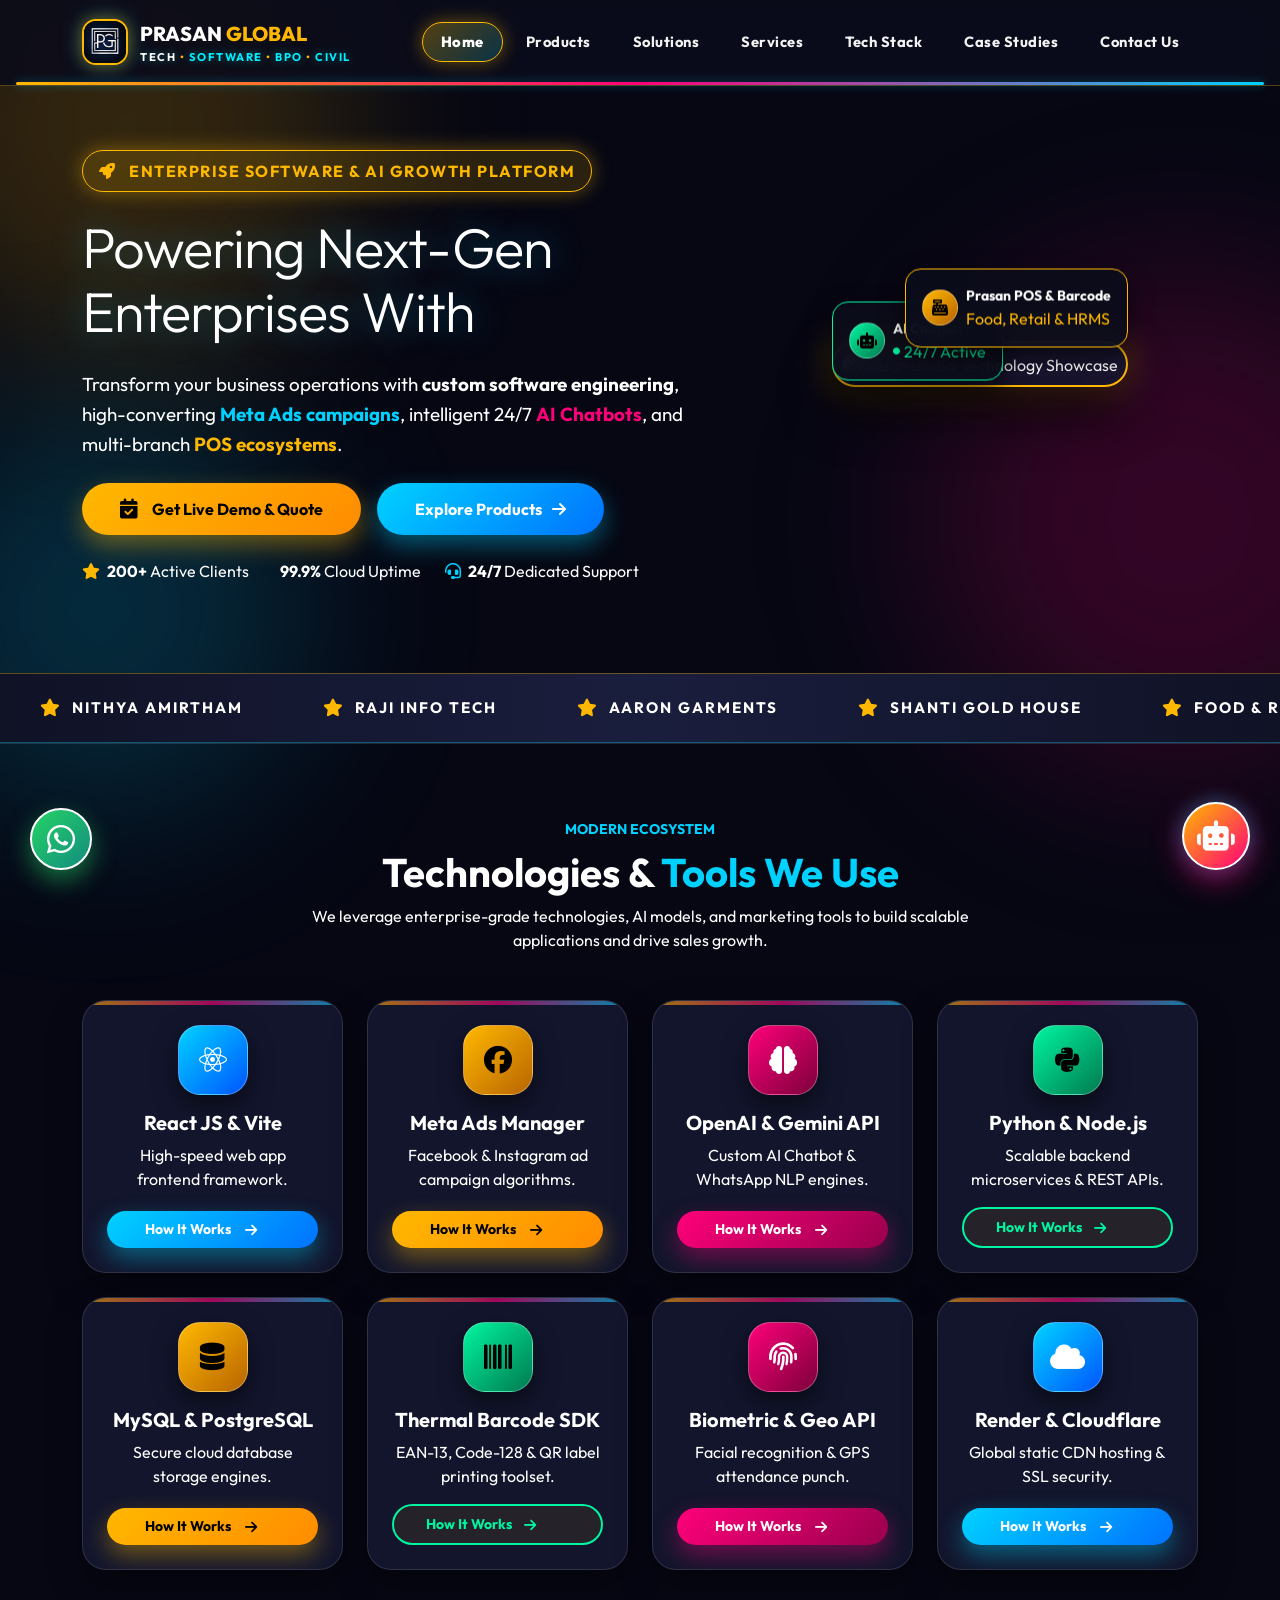
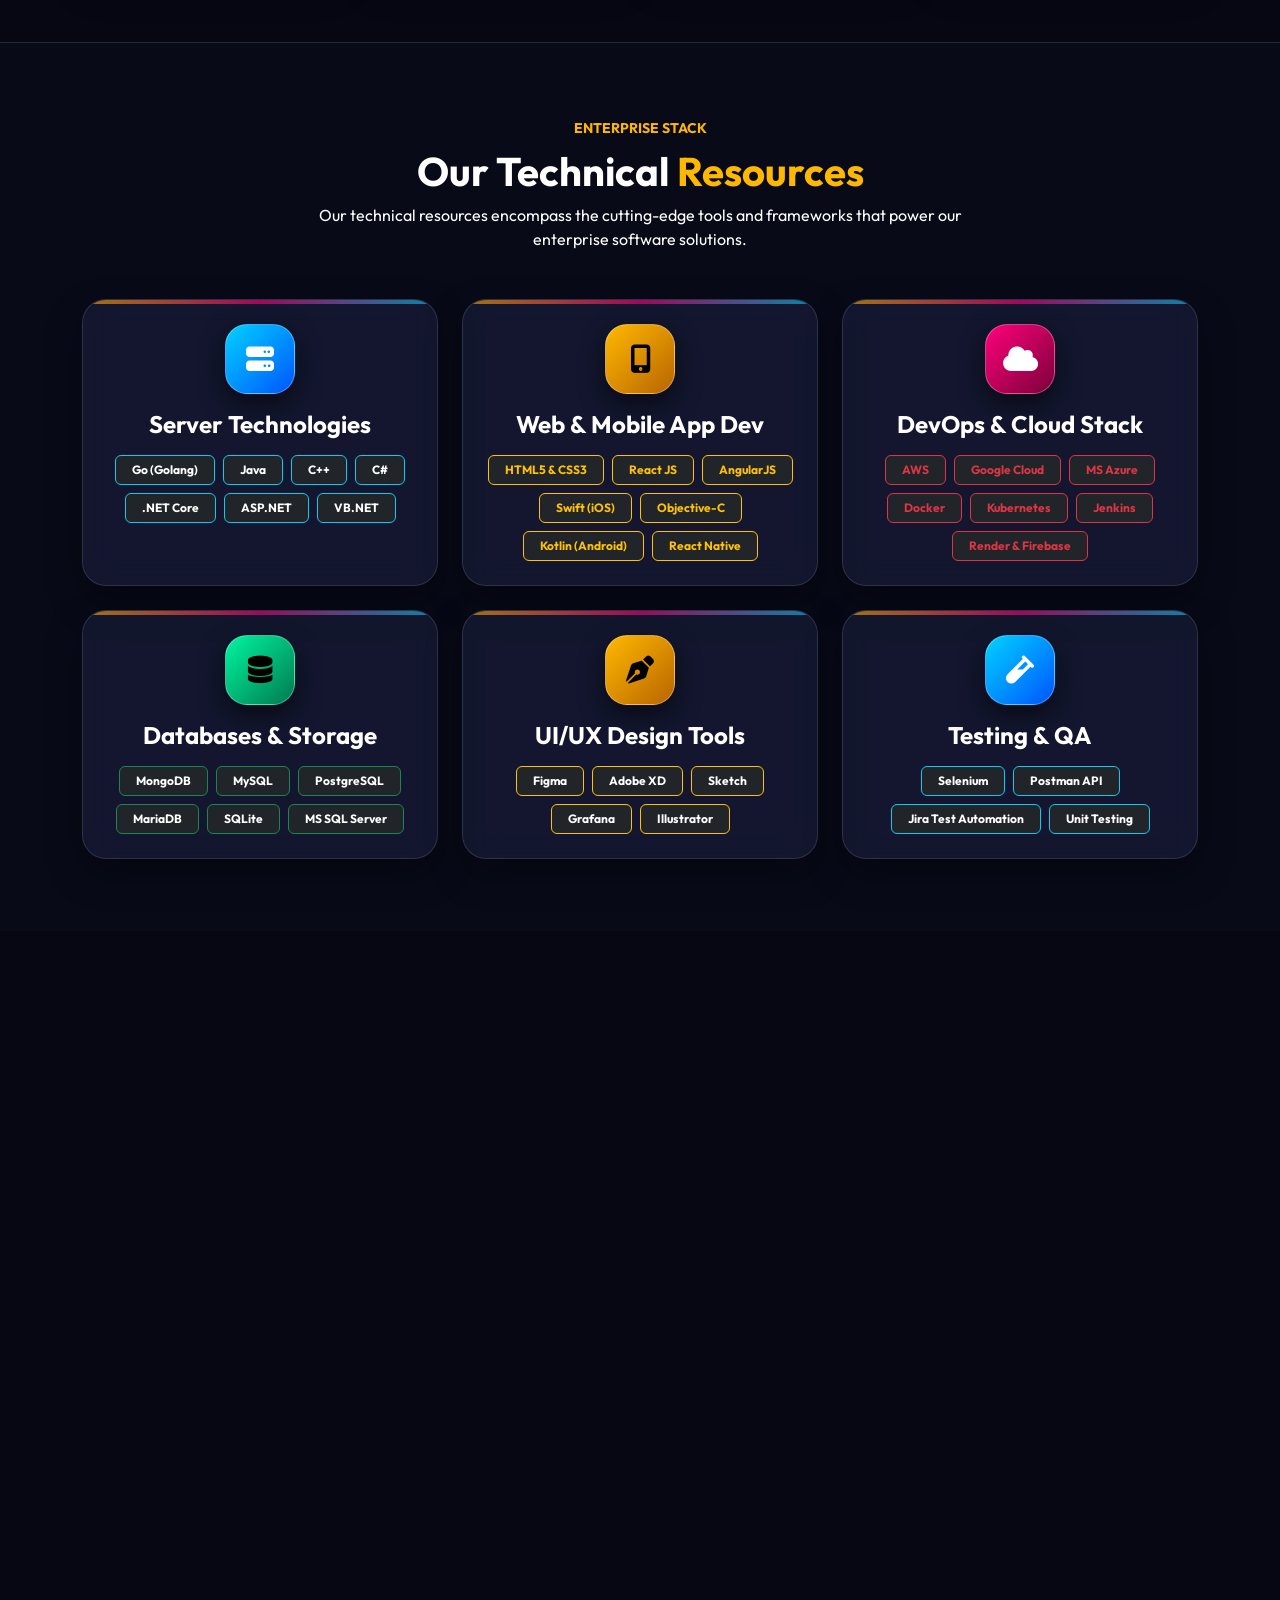
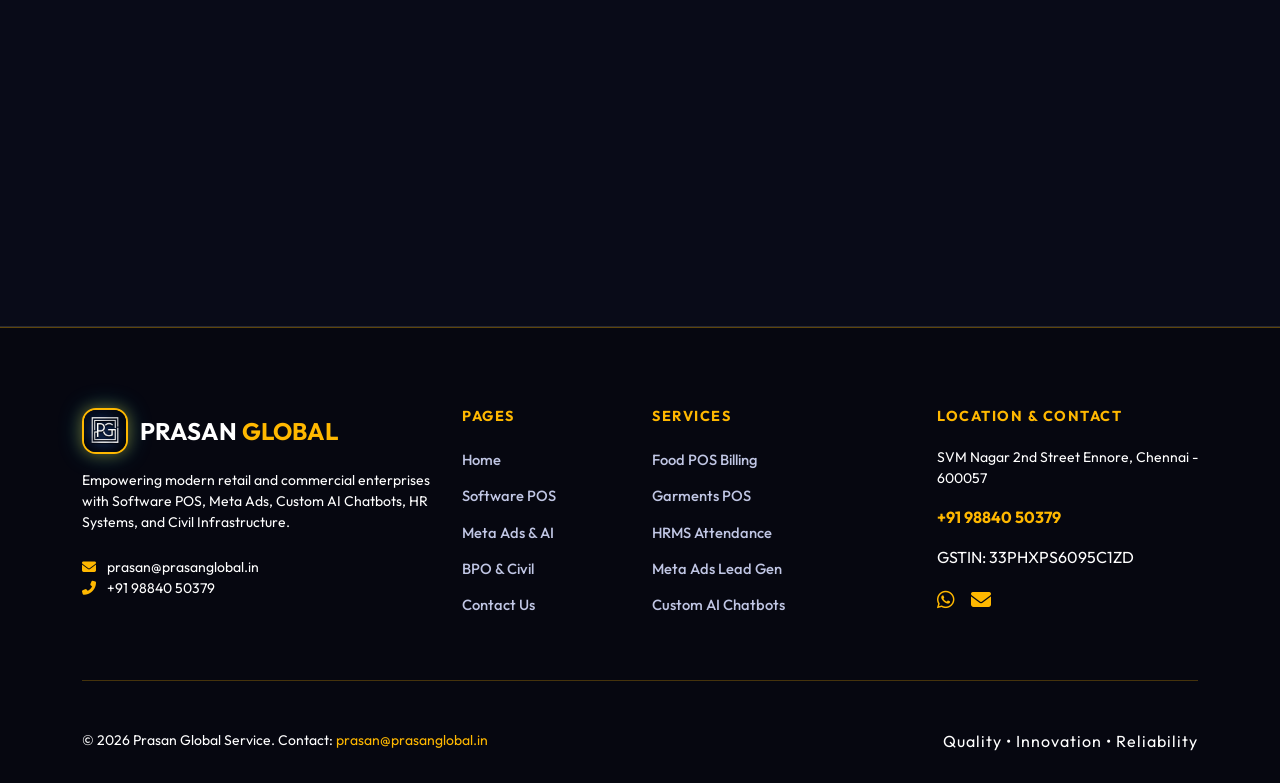
==== commit a4d7e517: "new build" ====
--- a/index.html
+++ b/index.html
@@ -1,741 +1,1173 @@
-<!DOCTYPE html>
-<html lang="en">
-<head>
-    <meta charset="UTF-8">
-    <meta name="viewport" content="width=device-width, initial-scale=1.0">
-    <title>Prasan Global Service | Tech, BPO, Civil & Home Solutions</title>
-    
-    <link href="https://cdn.jsdelivr.net/npm/bootstrap@5.3.0/dist/css/bootstrap.min.css" rel="stylesheet">
-    <link href="https://fonts.googleapis.com/css2?family=Outfit:wght@300;400;600;700&display=swap" rel="stylesheet">
-    <link href="https://unpkg.com/aos@2.3.1/dist/aos.css" rel="stylesheet">
-    <link rel="stylesheet" href="https://cdnjs.cloudflare.com/ajax/libs/font-awesome/6.4.0/css/all.min.css">
-
-    <style>
-        :root {
-            --bg-deep: #050505;
-            --surface: #0d0d0d;
-            --maroon-prime: #800020;
-            --gold-prime: #d4af37;
-            --gold-light: #f1d382;
-            --text-bright: #ffffff;
-            --text-dim: #b0b0b0;
-            --glass: rgba(255, 255, 255, 0.03);
-            --glass-border: rgba(212, 175, 55, 0.2);
-        }
-
-        body {
-            background-color: var(--bg-deep);
-            color: var(--text-bright);
-            font-family: 'Outfit', sans-serif;
-            overflow-x: hidden;
-            scroll-behavior: smooth;
-        }
-
-        /* --- NAVIGATION --- */
-        .navbar {
-            background: rgba(5, 5, 5, 0.9);
-            backdrop-filter: blur(15px);
-            -webkit-backdrop-filter: blur(15px);
-            border-bottom: 1px solid var(--glass-border);
-            padding: 12px 0;
-            z-index: 2000;
-        }
-        .navbar-logo-container {
-            width: 45px; height: 45px;
-            border-radius: 50%;
-            overflow: hidden;
-            border: 2px solid var(--gold-prime);
-            margin-right: 12px;
-            background: #111;
-        }
-        .navbar-logo { width: 100%; height: 100%; object-fit: cover; }
-        .nav-link { font-size: 0.85rem; letter-spacing: 1px; color: var(--text-dim) !important; transition: 0.3s; }
-        .nav-link:hover { color: var(--gold-prime) !important; }
-
-        /* Mobile Menu Toggle Animation (Hamburger to X) */
-        .navbar-toggler {
-            border: none !important;
-            padding: 0;
-            width: 30px;
-            height: 30px;
-            position: relative;
-            display: flex;
-            justify-content: center;
-            align-items: center;
-        }
-        .navbar-toggler:focus { box-shadow: none; }
-        
-        .toggler-icon {
-            width: 24px;
-            height: 2px;
-            background-color: var(--gold-prime);
-            display: block;
-            transition: all 0.3s ease-in-out;
-            position: relative;
-        }
-        .toggler-icon::before, .toggler-icon::after {
-            content: '';
-            width: 24px;
-            height: 2px;
-            background-color: var(--gold-prime);
-            display: block;
-            position: absolute;
-            transition: all 0.3s ease-in-out;
-        }
-        .toggler-icon::before { top: -8px; }
-        .toggler-icon::after { top: 8px; }
-
-        /* When the menu is open */
-        .navbar-toggler[aria-expanded="true"] .toggler-icon {
-            background-color: transparent;
-        }
-        .navbar-toggler[aria-expanded="true"] .toggler-icon::before {
-            transform: rotate(45deg);
-            top: 0;
-        }
-        .navbar-toggler[aria-expanded="true"] .toggler-icon::after {
-            transform: rotate(-45deg);
-            top: 0;
-        }
-
-        /* --- HERO SECTION --- */
-        #home {
-            height: 100vh;
-            display: flex;
-            align-items: center;
-            justify-content: center;
-            position: relative;
-            background-color: #000;
-            text-align: center;
-            overflow: hidden;
-        }
-
-        .hero-bg {
-            position: absolute;
-            top: 0; left: 0; width: 100%; height: 100%;
-            background: linear-gradient(rgba(0, 0, 0, 0.75), rgba(0, 0, 0, 0.75)), 
-                        url('https://images.unsplash.com/photo-1497366216548-37526070297c?q=80&w=1600');
-            background-size: cover;
-            background-position: center;
-            z-index: 1;
-            animation: kenBurns 20s infinite alternate ease-in-out;
-        }
-
-        @keyframes kenBurns {
-            from { transform: scale(1); }
-            to { transform: scale(1.15); }
-        }
-
-        #home .container { position: relative; z-index: 10; }
-        .typed-cursor { color: var(--gold-prime); font-weight: 300; }
-
-        /* --- CLIENT MARQUEE --- */
-        .clients-marquee {
-            background: var(--surface);
-            border-top: 1px solid var(--glass-border);
-            border-bottom: 1px solid var(--glass-border);
-            padding: 25px 0;
-            overflow: hidden;
-            white-space: nowrap;
-            position: relative;
-        }
-        .marquee-content {
-            display: inline-flex;
-            animation: marqueeScroll 30s linear infinite;
-        }
-        .client-item {
-            display: flex;
-            align-items: center;
-            margin: 0 40px;
-            color: var(--text-dim);
-            font-weight: 600;
-            text-transform: uppercase;
-            letter-spacing: 2px;
-            font-size: 1.1rem;
-        }
-        .client-item i {
-            color: var(--gold-prime);
-            margin-right: 12px;
-            font-size: 0.9rem;
-        }
-        @keyframes marqueeScroll {
-            from { transform: translateX(0); }
-            to { transform: translateX(-50%); }
-        }
-        .clients-marquee:hover .marquee-content {
-            animation-play-state: paused;
-        }
-
-        /* --- GLASS CARDS --- */
-        .glass-card {
-            background: var(--glass);
-            border: 1px solid var(--glass-border);
-            border-radius: 20px;
-            padding: 30px;
-            height: 100%;
-            transition: 0.4s cubic-bezier(0.175, 0.885, 0.32, 1.275);
-            backdrop-filter: blur(10px);
-            position: relative;
-            overflow: hidden;
-        }
-
-        .card-bg-img {
-            position: absolute;
-            top: 0; left: 0; width: 100%; height: 100%;
-            object-fit: cover;
-            z-index: 1;
-            opacity: 0.12;
-            transition: 0.6s ease;
-            filter: grayscale(100%);
-        }
-
-        .glass-card:hover .card-bg-img {
-            transform: scale(1.1);
-            opacity: 0.22;
-            filter: grayscale(0%);
-        }
-
-        .glass-card > div, .glass-card > h5, .glass-card > h6, .glass-card > p, .glass-card > ul {
-            position: relative;
-            z-index: 5;
-        }
-
-        .glass-card:hover {
-            transform: translateY(-10px);
-            border-color: var(--gold-prime);
-            box-shadow: 0 15px 35px rgba(0,0,0,0.5);
-        }
-
-        .icon-box {
-            width: 65px; height: 65px;
-            background: linear-gradient(135deg, var(--maroon-prime), #4a0404);
-            border-radius: 50%;
-            display: flex; align-items: center; justify-content: center;
-            margin: 0 auto 20px;
-            font-size: 26px; color: var(--gold-prime);
-            box-shadow: 0 8px 15px rgba(0,0,0,0.3);
-        }
-
-        /* --- UI ELEMENTS --- */
-        .gold-text { color: var(--gold-prime); }
-        .text-dim { color: var(--text-dim); }
-        .section-padding { padding: 100px 0; }
-        
-        .btn-gold {
-            background: var(--gold-prime);
-            color: #000;
-            font-weight: 700;
-            padding: 14px 35px;
-            border-radius: 50px;
-            border: none;
-            transition: 0.3s;
-            text-decoration: none;
-            display: inline-block;
-        }
-        .btn-gold:hover { background: var(--gold-light); transform: scale(1.05); color: #000; }
-
-        .stat-item h2 { font-weight: 700; color: var(--gold-prime); margin-bottom: 5px; display: inline-block; }
-        .stat-item p { font-size: 0.8rem; text-transform: uppercase; letter-spacing: 1px; color: var(--text-dim); margin-bottom: 0; }
-
-        /* --- FAQ --- */
-        .accordion-item { background: transparent !important; border: none !important; margin-bottom: 15px; }
-        .accordion-button {
-            background: var(--glass) !important;
-            color: var(--text-bright) !important;
-            border: 1px solid var(--glass-border) !important;
-            border-radius: 15px !important;
-            padding: 20px;
-        }
-        .accordion-button:not(.collapsed) { color: var(--gold-prime) !important; box-shadow: none; }
-        .accordion-button::after { filter: invert(1); }
-
-        /* --- FOOTER & CONTACT --- */
-        .map-container {
-            border-radius: 25px;
-            overflow: hidden;
-            border: 1px solid var(--glass-border);
-            box-shadow: 0 10px 30px rgba(0,0,0,0.5);
-        }
-
-        footer {
-            background: #030303;
-            padding: 80px 0 30px;
-            border-top: 1px solid var(--glass-border);
-        }
-        .footer-title { color: var(--gold-prime); font-weight: 700; margin-bottom: 25px; text-transform: uppercase; font-size: 0.85rem; letter-spacing: 1px; }
-        .footer-links { list-style: none; padding: 0; }
-        .footer-links li { margin-bottom: 12px; }
-        .footer-links a { color: var(--text-dim); text-decoration: none; transition: 0.3s; font-size: 0.9rem; }
-        .footer-links a:hover { color: var(--gold-prime); padding-left: 5px; }
-
-        .leader-avatar {
-            width: 45px; height: 45px;
-            border-radius: 50%;
-            border: 1px solid var(--gold-prime);
-            object-fit: cover;
-            margin-right: 12px;
-            background: #222;
-        }
-
-        .wa-float {
-            position: fixed; bottom: 30px; right: 30px;
-            background: #25d366; color: white; width: 60px; height: 60px;
-            border-radius: 50%; display: flex; align-items: center; justify-content: center;
-            font-size: 30px; z-index: 5000; box-shadow: 0 10px 20px rgba(0,0,0,0.4);
-            text-decoration: none;
-        }
-
-        @media (max-width: 768px) {
-            #home h1 { font-size: 2.5rem; }
-            .section-padding { padding: 60px 0; }
-            footer { text-align: center; }
-            .leader-avatar { margin-bottom: 10px; }
-            /* Mobile dropdown background */
-            .navbar-collapse {
-                background: rgba(13, 13, 13, 0.98);
-                margin-top: 10px;
-                border-radius: 15px;
-                padding: 20px;
-                border: 1px solid var(--glass-border);
-            }
-        }
-    </style>
-</head>
-<body>
-
-<a href="https://wa.me/919884050379" class="wa-float" target="_blank"><i class="fab fa-whatsapp"></i></a>
-
-<nav class="navbar navbar-expand-lg navbar-dark fixed-top">
-    <div class="container">
-        <a class="navbar-brand d-flex align-items-center" href="#home">
-            <div class="navbar-logo-container"><img src="logopra.jpg" class="navbar-logo" alt="Logo"></div>
-            <span class="gold-text fw-bold">PRASAN GLOBAL</span>
-        </a>
-        <button class="navbar-toggler" type="button" data-bs-toggle="collapse" data-bs-target="#navbarNav" aria-controls="navbarNav" aria-expanded="false" aria-label="Toggle navigation">
-            <span class="toggler-icon"></span>
-        </button>
-        <div class="collapse navbar-collapse" id="navbarNav">
-            <ul class="navbar-nav ms-auto fw-bold text-uppercase">
-                <li class="nav-item"><a class="nav-link px-3" href="#home">Home</a></li>
-                <li class="nav-item"><a class="nav-link px-3" href="#about">About</a></li>
-                <li class="nav-item"><a class="nav-link px-3" href="#it">IT Solutions</a></li>
-                <li class="nav-item"><a class="nav-link px-3" href="#bpo">BPO Services</a></li>
-                <li class="nav-item"><a class="nav-link px-3" href="#civil">Civil & Home</a></li>
-                <li class="nav-item"><a class="nav-link px-3" href="#contact">Contact</a></li>
-            </ul>
-        </div>
-    </div>
-</nav>
-
-<section id="home">
-    <div class="hero-bg"></div>
-    <div class="container">
-        <h6 class="gold-text text-uppercase fw-bold mb-3" data-aos="fade-down" style="letter-spacing: 4px;">Since 2022</h6>
-        <h1 class="display-2 fw-bold mb-4" data-aos="zoom-in">
-            Infinite <span class="gold-text" id="typed-text"></span>
-        </h1>
-        <h2 class="h4 fw-light text-dim mb-5" data-aos="fade-up">Rooted in <span class="text-white fw-bold">Excellence.</span></h2>
-        <p class="lead text-dim mb-5 mx-auto px-3" style="max-width: 800px;">
-            A Global Leader delivering high-end <span class="gold-text">IT Development</span>, 
-            premium <span class="gold-text">BPO Operations</span>, and reliable 
-            <span class="gold-text">Civil Infrastructure</span> solutions.
-        </p>
-        <div class="d-flex flex-wrap justify-content-center gap-3">
-            <a href="#contact" class="btn btn-gold shadow-lg">Get A Quote</a>
-            <a href="#it" class="btn btn-outline-light rounded-pill px-5 py-3 fw-bold text-decoration-none border-opacity-25">Our Expertise</a>
-        </div>
-    </div>
-</section>
-
-<div class="clients-marquee">
-    <div class="marquee-content">
-        <div class="client-item"><i class="fas fa-star"></i> Nithya amirtham</div>
-        <div class="client-item"><i class="fas fa-star"></i> Raji Info Tech</div>
-        <div class="client-item"><i class="fas fa-star"></i> Aaron garments</div>
-        <div class="client-item"><i class="fas fa-star"></i> Shanti gold house</div>
-        <div class="client-item"><i class="fas fa-star"></i> Nithya amirtham</div>
-        <div class="client-item"><i class="fas fa-star"></i> Raji Info Tech</div>
-        <div class="client-item"><i class="fas fa-star"></i> Aaron garments</div>
-        <div class="client-item"><i class="fas fa-star"></i> Shanti gold house</div>
-        <div class="client-item"><i class="fas fa-star"></i> Nithya amirtham</div>
-        <div class="client-item"><i class="fas fa-star"></i> Raji Info Tech</div>
-        <div class="client-item"><i class="fas fa-star"></i> Aaron garments</div>
-        <div class="client-item"><i class="fas fa-star"></i> Shanti gold house</div>
-    </div>
-</div>
-
-<section id="about" class="section-padding">
-    <div class="container">
-        <div class="row g-5 align-items-center">
-            <div class="col-lg-6" data-aos="fade-right">
-                <h6 class="gold-text text-uppercase fw-bold mb-3">Our Identity</h6>
-                <h2 class="display-5 fw-bold mb-4">Unified Solutions for a <span class="gold-text">Digital World</span>.</h2>
-                <p class="text-dim mb-4">Prasan Global Service is a multidisciplinary firm based in Chennai, dedicated to providing premium technology and essential structural services under one roof.</p>
-                
-                <div class="row g-3 mb-4">
-                    <div class="col-6">
-                        <div class="glass-card p-3">
-                            <h6 class="gold-text mb-2"><i class="fas fa-bullseye me-2"></i>Mission</h6>
-                            <p class="small text-dim mb-0">Empowering businesses through automated technology and quality support.</p>
-                        </div>
-                    </div>
-                    <div class="col-6">
-                        <div class="glass-card p-3">
-                            <h6 class="gold-text mb-2"><i class="fas fa-eye me-2"></i>Vision</h6>
-                            <p class="small text-dim mb-0">Setting the global standard for integrated outsourcing excellence.</p>
-                        </div>
-                    </div>
-                </div>
-
-                <div class="d-flex align-items-center">
-                    <img src="sam.jpeg" class="leader-avatar" style="width: 60px; height: 60px;" alt="CEO">
-                    <div>
-                        <p class="small mb-0 italic text-dim">"Quality is our foundation; innovation is our future."</p>
-                        <span class="gold-text fw-bold small">— Sam Santhosh, CEO</span>
-                    </div>
-                </div>
-            </div>
-            
-            <div class="col-lg-6">
-                <div class="row g-4 text-center">
-                    <div class="col-6"><div class="glass-card stat-item"><h2 class="counter" data-target="200">0</h2><span class="gold-text h2">+</span><p>Clients</p></div></div>
-                    <div class="col-6"><div class="glass-card stat-item"><h2 class="counter" data-target="150">0</h2><span class="gold-text h2">+</span><p>Projects</p></div></div>
-                    <div class="col-6"><div class="glass-card stat-item"><h2 class="counter" data-target="24">0</h2><span class="gold-text h2">/7</span><p>Support</p></div></div>
-                    <div class="col-6"><div class="glass-card stat-item"><h2 class="counter" data-target="100">0</h2><span class="gold-text h2">%</span><p>Quality</p></div></div>
-                </div>
-            </div>
-        </div>
-    </div>
-</section>
-
-<section id="it" class="section-padding" style="background: var(--surface);">
-    <div class="container text-center">
-        <h6 class="gold-text text-uppercase fw-bold mb-3">Technology</h6>
-        <h2 class="fw-bold mb-5" data-aos="fade-up">Software & <span class="gold-text">IT Excellence</span></h2>
-        <div class="row g-4">
-            <div class="col-md-4">
-                <div class="glass-card">
-                    <img src="https://images.unsplash.com/photo-1556742044-3c52d6e88c62?q=80&w=600" class="card-bg-img" alt="POS">
-                    <div class="icon-box"><i class="fas fa-code"></i></div>
-                    <h5>Web & POS Systems</h5>
-                    <p class="small text-dim">Premium e-commerce and POS billing software designed for business growth and retail automation.</p>
-                </div>
-            </div>
-            <div class="col-md-4">
-                <div class="glass-card">
-                    <img src="https://images.unsplash.com/photo-1517245386807-bb43f82c33c4?q=80&w=600" class="card-bg-img" alt="Marketing">
-                    <div class="icon-box"><i class="fas fa-chart-line"></i></div>
-                    <h5>Digital Marketing</h5>
-                    <p class="small text-dim">Advanced SEO, social media management, and professional high-end branding for the digital age.</p>
-                </div>
-            </div>
-            <div class="col-md-4">
-                <div class="glass-card">
-                    <img src="https://images.unsplash.com/photo-1531482615713-2afd69097998?q=80&w=600" class="card-bg-img" alt="Consultancy">
-                    <div class="icon-box"><i class="fas fa-laptop-code"></i></div>
-                    <h5>IT Consultancy</h5>
-                    <p class="small text-dim">Tailored automation and technical strategies to modernize your infrastructure and operations.</p>
-                </div>
-            </div>
-        </div>
-    </div>
-</section>
-
-<section id="bpo" class="section-padding">
-    <div class="container text-center">
-        <h6 class="gold-text text-uppercase fw-bold mb-3">Operations</h6>
-        <h2 class="fw-bold mb-5" data-aos="fade-up">Global <span class="gold-text">BPO Services</span></h2>
-        <div class="row g-4">
-            <div class="col-md-6 col-lg-3">
-                <div class="glass-card p-4">
-                    <img src="https://images.unsplash.com/photo-1521791136064-7986c2920216?q=80&w=400" class="card-bg-img" alt="Support">
-                    <div class="icon-box mb-3"><i class="fas fa-headset"></i></div>
-                    <h6>Customer Support</h6>
-                </div>
-            </div>
-            <div class="col-md-6 col-lg-3">
-                <div class="glass-card p-4">
-                    <img src="https://images.unsplash.com/photo-1555949963-ff9fe0c870eb?q=80&w=400" class="card-bg-img" alt="Data">
-                    <div class="icon-box mb-3"><i class="fas fa-database"></i></div>
-                    <h6>Data Entry</h6>
-                </div>
-            </div>
-            <div class="col-md-6 col-lg-3">
-                <div class="glass-card p-4">
-                    <img src="https://images.unsplash.com/photo-1454165804606-c3d57bc86b40?q=80&w=400" class="card-bg-img" alt="Backoffice">
-                    <div class="icon-box mb-3"><i class="fas fa-file-invoice"></i></div>
-                    <h6>Back Office</h6>
-                </div>
-            </div>
-            <div class="col-md-6 col-lg-3">
-                <div class="glass-card p-4">
-                    <img src="https://images.unsplash.com/photo-1504386106331-3e4e71712b38?q=80&w=400" class="card-bg-img" alt="Archive">
-                    <div class="icon-box mb-3"><i class="fas fa-archive"></i></div>
-                    <h6>Data Archiving</h6>
-                </div>
-            </div>
-        </div>
-    </div>
-</section>
-
-<section id="civil" class="section-padding" style="background: var(--surface);">
-    <div class="container">
-        <h6 class="gold-text text-uppercase fw-bold mb-3 text-center">Infrastructure</h6>
-        <h2 class="fw-bold text-center mb-5" data-aos="fade-up">Civil & <span class="gold-text">Home Solutions</span></h2>
-        <div class="row g-4">
-            <div class="col-md-6">
-                <div class="glass-card d-flex align-items-center">
-                    <div class="icon-box mb-0 me-4"><i class="fas fa-trowel-bricks"></i></div>
-                    <div>
-                        <h5>General Construction</h5>
-                        <p class="small text-dim mb-0">Quality building, renovations, and structural maintenance.</p>
-                    </div>
-                </div>
-            </div>
-            <div class="col-md-6">
-                <div class="glass-card d-flex align-items-center">
-                    <div class="icon-box mb-0 me-4"><i class="fas fa-bolt"></i></div>
-                    <div>
-                        <h5>Electrical & AC</h5>
-                        <p class="small text-dim mb-0">Professional wiring, maintenance, and cooling services.</p>
-                    </div>
-                </div>
-            </div>
-            <div class="col-md-6">
-                <div class="glass-card d-flex align-items-center">
-                    <div class="icon-box mb-0 me-4"><i class="fas fa-broom"></i></div>
-                    <div>
-                        <h5>Deep Cleaning</h5>
-                        <p class="small text-dim mb-0">Premium industrial and residential cleaning solutions.</p>
-                    </div>
-                </div>
-            </div>
-            <div class="col-md-6">
-                <div class="glass-card d-flex align-items-center">
-                    <div class="icon-box mb-0 me-4"><i class="fas fa-paint-roller"></i></div>
-                    <div>
-                        <h5>Interior & Painting</h5>
-                        <p class="small text-dim mb-0">Custom interior designs and high-quality finish painting.</p>
-                    </div>
-                </div>
-            </div>
-        </div>
-    </div>
-</section>
-
-<section id="faq" class="section-padding">
-    <div class="container" style="max-width: 900px;">
-        <h2 class="fw-bold text-center mb-5" data-aos="fade-up">Expert <span class="gold-text">Insights (FAQ)</span></h2>
-        <div class="accordion" id="faqAccordion">
-            <div class="accordion-item">
-                <h2 class="accordion-header">
-                    <button class="accordion-button collapsed" type="button" data-bs-toggle="collapse" data-bs-target="#f1">
-                        01. What is the Aaron Billing Software?
-                    </button>
-                </h2>
-                <div id="f1" class="accordion-collapse collapse" data-bs-parent="#faqAccordion">
-                    <div class="accordion-body text-dim">
-                        Aaron Billing Software is our custom-built multi-store POS management system designed for garments, retail shops, and e-commerce integration.
-                    </div>
-                </div>
-            </div>
-            <div class="accordion-item">
-                <h2 class="accordion-header">
-                    <button class="accordion-button collapsed" type="button" data-bs-toggle="collapse" data-bs-target="#f2">
-                        02. Do you provide documentation services?
-                    </button>
-                </h2>
-                <div id="f2" class="accordion-collapse collapse" data-bs-parent="#faqAccordion">
-                    <div class="accordion-body text-dim">
-                        Yes, we assist with GST registration, professional online documentation, and government-related applications through our service center.
-                    </div>
-                </div>
-            </div>
-            <div class="accordion-item">
-                <h2 class="accordion-header">
-                    <button class="accordion-button collapsed" type="button" data-bs-toggle="collapse" data-bs-target="#f3">
-                        03. Are your BPO services available 24/7?
-                    </button>
-                </h2>
-                <div id="f3" class="accordion-collapse collapse" data-bs-parent="#faqAccordion">
-                    <div class="accordion-body text-dim">
-                        Absolutely. We provide round-the-clock customer support and back-office operations to ensure global business continuity.
-                    </div>
-                </div>
-            </div>
-        </div>
-    </div>
-</section>
-
-<section id="contact" class="section-padding bg-black">
-    <div class="container">
-        <div class="row g-5">
-            <div class="col-lg-5" data-aos="fade-right">
-                <h2 class="fw-bold mb-4">Let's <span class="gold-text">Connect</span></h2>
-                <p class="text-dim mb-3"><i class="fas fa-map-marker-alt gold-text me-2"></i> SVM Nagar 2nd Street Ennore, Chennai - 600057</p>
-                <p class="text-dim mb-3"><i class="fas fa-phone-alt gold-text me-2"></i> +91 98840 50379</p>
-                <p class="text-dim mb-3"><i class="fas fa-envelope gold-text me-2"></i> prasanglobalsolution@gmail.com</p>
-                <p class="gold-text fw-bold mb-4 small">GSTIN: 33PHXPS6095C1ZD</p>
-                <div class="d-flex gap-3">
-                    <a href="mailto:prasanglobalsolution@gmail.com" class="btn btn-outline-warning rounded-pill px-4">Email Us</a>
-                    <a href="https://wa.me/919884050379" class="btn btn-outline-success rounded-pill px-4">WhatsApp</a>
-                </div>
-            </div>
-            <div class="col-lg-7" data-aos="fade-left">
-    <div class="map-container">
-        <iframe 
-            src="https://www.google.com/maps?q=Chennai&output=embed"
-            width="100%" 
-            height="350" 
-            style="border:0;" 
-            allowfullscreen="" 
-            loading="lazy">
-        </iframe>
-    </div>
-</div>
-        </div>
-    </div>
-</section>
-
-<footer>
-    <div class="container">
-        <div class="row g-4">
-            <div class="col-lg-4">
-                <div class="d-flex align-items-center mb-3">
-                    <div class="navbar-logo-container"><img src="logopra.jpg" class="navbar-logo" alt="Logo"></div>
-                    <h4 class="gold-text fw-bold mb-0">PRASAN GLOBAL</h4>
-                </div>
-                <p class="small text-dim mb-4">Integrated firm providing elite digital services and civil infrastructure. We bridge the gap between technology and structural excellence.</p>
-                
-                <h6 class="footer-title">Leadership</h6>
-                <div class="mb-4">
-                    <div class="d-flex align-items-center mb-3">
-                        <img src="sam.jpeg" class="leader-avatar" alt="Sam Santhosh">
-                        <div>
-                            <p class="small mb-0 fw-bold gold-text">Sam Santhosh</p>
-                            <p class="x-small text-dim mb-0">Founder & CEO</p>
-                        </div>
-                    </div>
-                    <div class="d-flex align-items-center">
-                        <img src="logopra.jpg" class="leader-avatar" alt="Praveen Kumar">
-                        <div>
-                            <p class="small mb-0 fw-bold gold-text">Praveen Kumar</p>
-                            <p class="x-small text-dim mb-0">Managing Director</p>
-                        </div>
-                    </div>
-                </div>
-            </div>
-
-            <div class="col-6 col-lg-2 ms-lg-auto">
-                <h6 class="footer-title">Navigation</h6>
-                <ul class="footer-links">
-                    <li><a href="#home">Home</a></li>
-                    <li><a href="#about">About Identity</a></li>
-                    <li><a href="#it">IT Expertise</a></li>
-                    <li><a href="#bpo">BPO Division</a></li>
-                    <li><a href="#civil">Civil Solutions</a></li>
-                </ul>
-            </div>
-
-            <div class="col-6 col-lg-2">
-                <h6 class="footer-title">Our Services</h6>
-                <ul class="footer-links">
-                    <li><a href="#it">POS Software</a></li>
-                    <li><a href="#it">Web Apps</a></li>
-                    <li><a href="#bpo">Data Entry</a></li>
-                    <li><a href="#civil">Electrical/AC</a></li>
-                    <li><a href="#civil">Deep Cleaning</a></li>
-                </ul>
-            </div>
-
-            <div class="col-lg-3">
-                <h6 class="footer-title">Office</h6>
-                <p class="small text-dim">Ennore, Chennai, Tamil Nadu - 600057</p>
-                <p class="gold-text fw-bold mb-4">+91 98840 50379</p>
-                
-                <h6 class="footer-title">Social Connect</h6>
-                <div class="d-flex gap-3">
-                    <a href="#" class="gold-text fs-5"><i class="fab fa-facebook"></i></a>
-                    <a href="#" class="gold-text fs-5"><i class="fab fa-instagram"></i></a>
-                    <a href="#" class="gold-text fs-5"><i class="fab fa-linkedin"></i></a>
-                    <a href="#" class="gold-text fs-5"><i class="fab fa-twitter"></i></a>
-                </div>
-            </div>
-        </div>
-
-        <hr class="my-5 opacity-25" style="border-color: var(--gold-prime);">
-        
-        <div class="row align-items-center">
-            <div class="col-md-6 text-center text-md-start">
-                <p class="small text-dim mb-0">© 2026 Prasan Global Service. Developed By <span class="gold-text">Prasan Global Solutions</span></p>
-            </div>
-            <div class="col-md-6 text-center text-md-end">
-                <p class="x-small text-dim mb-0 uppercase" style="letter-spacing: 1px;">Quality • Innovation • Reliability</p>
-            </div>
-        </div>
-    </div>
-</footer>
-
-<script src="https://cdn.jsdelivr.net/npm/bootstrap@5.3.0/dist/js/bootstrap.bundle.min.js"></script>
-<script src="https://unpkg.com/aos@2.3.1/dist/aos.js"></script>
-<script src="https://unpkg.com/typed.js@2.0.16/dist/typed.umd.js"></script>
-
-<script>
-    // Initialize Animations
-    AOS.init({ duration: 1000, once: true });
-
-    // Hero Text Typing Effect
-    new Typed('#typed-text', {
-        strings: ['Innovation.', 'Solutions.', 'Engineering.', 'Support.'],
-        typeSpeed: 60,
-        backSpeed: 40,
-        backDelay: 2000,
-        loop: true,
-        showCursor: true,
-        cursorChar: '_'
-    });
-
-    // Auto-close menu when a link is clicked (Mobile Only)
-    const navLinks = document.querySelectorAll('.nav-link');
-    const menuToggle = document.getElementById('navbarNav');
-    const bsCollapse = new bootstrap.Collapse(menuToggle, {toggle:false});
-    
-    navLinks.forEach((l) => {
-        l.addEventListener('click', () => { 
-            if (window.innerWidth < 992) {
-                bsCollapse.hide();
-            }
-        });
-    });
-
-    // Statistics Counter Animation
-    const counters = document.querySelectorAll('.counter');
-    const startCounters = () => {
-        counters.forEach(counter => {
-            const updateCount = () => {
-                const target = +counter.getAttribute('data-target');
-                const count = +counter.innerText;
-                const speed = 100;
-                const inc = target / speed;
-                if (count < target) {
-                    counter.innerText = Math.ceil(count + inc);
-                    setTimeout(updateCount, 30);
-                } else {
-                    counter.innerText = target;
-                }
-            };
-            updateCount();
-        });
-    };
-
-    let countStarted = false;
-    window.addEventListener('scroll', () => {
-        const section = document.querySelector('#about');
-        if (section && window.scrollY >= (section.offsetTop - 500) && !countStarted) {
-            startCounters();
-            countStarted = true;
-        }
-    });
-</script>
-</body>
+<!DOCTYPE html>
+<html lang="en">
+<head>
+    <meta charset="UTF-8">
+    <meta name="viewport" content="width=device-width, initial-scale=1.0">
+    <title>Prasan Global | Tech, Meta Ads, AI Chatbots, POS & Civil Solutions</title>
+    <meta name="description" content="Prasan Global provides elite Meta Ads Campaigns, Custom AI Chatbots, Food & Garment Billing Software, HR Attendance Systems, Web Apps, BPO, and Civil Solutions in Chennai.">
+    
+    <!-- OpenGraph Meta Tags -->
+    <meta property="og:title" content="Prasan Global | Innovative Tech & Business Solutions">
+    <meta property="og:description" content="We provide Meta Ads, AI Chatbots, POS Software, and Civil Solutions to empower your business growth.">
+    <meta property="og:url" content="https://prasanglobal.in">
+    <meta property="og:type" content="website">
+
+    <!-- High-Speed Resource Hints & Preconnects for Low Data -->
+    <link rel="preconnect" href="https://fonts.googleapis.com" crossorigin>
+    <link rel="preconnect" href="https://fonts.gstatic.com" crossorigin>
+    <link rel="preconnect" href="https://cdn.jsdelivr.net" crossorigin>
+    <link rel="preconnect" href="https://images.unsplash.com" crossorigin>
+    <link rel="dns-prefetch" href="https://cdnjs.cloudflare.com">
+    <link rel="dns-prefetch" href="https://unpkg.com">
+
+    <link href="https://cdn.jsdelivr.net/npm/bootstrap@5.3.0/dist/css/bootstrap.min.css" rel="stylesheet">
+    <link href="https://fonts.googleapis.com/css2?family=Outfit:wght@300;400;500;600;700;800&family=Plus+Jakarta+Sans:wght@400;600;700&display=swap" rel="stylesheet">
+    <link href="https://unpkg.com/aos@2.3.1/dist/aos.css" rel="stylesheet">
+    <link rel="stylesheet" href="https://cdnjs.cloudflare.com/ajax/libs/font-awesome/6.4.0/css/all.min.css">
+    <link rel="stylesheet" href="style.css">
+    <!-- SEO Structured Data Schema.org JSON-LD -->
+    <script type="application/ld+json">
+    {
+      "@context": "https://schema.org",
+      "@type": "Organization",
+      "name": "Prasan Global Service",
+      "url": "https://prasanglobal.in",
+      "logo": "https://prasanglobal.in/logopra.jpg",
+      "email": "prasan@prasanglobal.in",
+      "telephone": "+919884050379",
+      "vatID": "33PHXPS6095C1ZD",
+      "address": {
+        "@type": "PostalAddress",
+        "streetAddress": "SVM Nagar 2nd Street Ennore",
+        "addressLocality": "Chennai",
+        "addressRegion": "TN",
+        "postalCode": "600057",
+        "addressCountry": "IN"
+      },
+      "founder": {
+        "@type": "Person",
+        "name": "Sam Santhosh",
+        "jobTitle": "CEO & Founder"
+      },
+      "knowsAbout": ["Meta Ads", "Custom AI Chatbots", "Food Billing POS", "Garments Billing POS", "HR Attendance Systems", "Barcode Generation Software"]
+    }
+    </script>
+</head>
+<body>
+
+<div class="orb orb-gold"></div>
+<div class="orb orb-magenta"></div>
+<div class="orb orb-cyan"></div>
+
+<!-- TECHNOLOGIES INTERACTIVE MODAL POPUP -->
+<div class="modal fade" id="techDetailModal" tabindex="-1" aria-hidden="true">
+    <div class="modal-dialog modal-dialog-centered modal-lg">
+        <div class="modal-content text-white" style="background:#0b0d1e; border: 2px solid var(--gold); border-radius: 28px; box-shadow: 0 25px 60px rgba(0,0,0,0.9), 0 0 35px var(--gold-glow);">
+            <div class="modal-header border-0 pb-0 px-4 pt-4">
+                <div class="d-flex align-items-center gap-3">
+                    <div class="icon-badge badge-gold mb-0" id="modalTechIcon" style="width:55px; height:55px; font-size:24px;"><i class="fab fa-react"></i></div>
+                    <div>
+                        <h4 class="modal-title fw-bold text-white mb-0" id="modalTechTitle">React JS & Vite</h4>
+                        <span class="small fw-semibold" style="color:var(--gold);" id="modalTechCategory">Frontend Architecture</span>
+                    </div>
+                </div>
+                <button type="button" class="btn-close btn-close-white" data-bs-dismiss="modal" aria-label="Close"></button>
+            </div>
+            <div class="modal-body p-4">
+                <!-- Real-World Production Image -->
+                <div class="position-relative rounded-4 overflow-hidden mb-4" style="border: 1.5px solid var(--glass-border-cyan);">
+                    <img id="modalTechImage" src="https://images.unsplash.com/photo-1633356122544-f134324a6cee?q=80&w=800" class="img-fluid w-100" style="max-height: 260px; object-fit: cover;" alt="Real World Production Dashboard">
+                    <span class="badge position-absolute top-0 start-0 m-3 px-3 py-2 bg-dark text-cyan border border-info fw-bold" style="backdrop-filter:blur(10px);"><i class="fas fa-camera me-1"></i> Real-World Production System</span>
+                </div>
+
+                <p class="text-dim lead fs-6 mb-4" id="modalTechDescription">Detailed description...</p>
+
+                <!-- STEP BY STEP WORKFLOW EXPLANATION -->
+                <h6 class="fw-bold text-white mb-3"><i class="fas fa-cogs me-2" style="color:var(--cyan);"></i> How It Works (Step-by-Step Workflow):</h6>
+                <div class="row g-2 mb-4" id="modalTechSteps">
+                    <!-- Workflow steps inserted by JS -->
+                </div>
+
+                <!-- WORKFLOW DIAGRAM / ARCHITECTURE IMAGE -->
+                <h6 class="fw-bold text-white mb-3"><i class="fas fa-project-diagram me-2" style="color:var(--magenta);"></i> System Workflow & Architecture Diagram:</h6>
+                <div class="rounded-4 overflow-hidden mb-4" style="border: 1px solid var(--glass-border-magenta);">
+                    <img id="modalTechWorkflowImage" src="https://images.unsplash.com/photo-1551288049-bebda4e38f71?q=80&w=800" class="img-fluid w-100" style="max-height: 220px; object-fit: cover;" alt="System Architecture Diagram">
+                </div>
+
+                <!-- KEY BUSINESS BENEFITS -->
+                <h6 class="fw-bold text-white mb-3"><i class="fas fa-check-circle me-2" style="color:var(--gold);"></i> Key Business Benefits at Prasan Global:</h6>
+                <div class="row g-2 mb-4" id="modalTechBenefits">
+                    <!-- Dynamic benefits inserted by JS -->
+                </div>
+
+                <div class="p-3 rounded-4" style="background: rgba(255,184,0,0.1); border: 1px solid var(--gold);">
+                    <p class="small text-white mb-0" id="modalTechUsecase"><strong>Real Production Impact:</strong> We build lightning-fast web apps deployed directly on Render static CDN for zero hosting cost.</p>
+                </div>
+            </div>
+            <div class="modal-footer border-0 px-4 pb-4">
+                <button type="button" class="btn btn-outline-light rounded-pill px-4" data-bs-dismiss="modal">Close</button>
+                <a href="https://wa.me/919884050379?text=Hi%20Prasan%20Global!%20I%20want%20to%20know%20more%20about%20this%20technology." target="_blank" class="btn-vibrant-gold">
+                    Discuss Integration on WhatsApp <i class="fab fa-whatsapp ms-2"></i>
+                </a>
+            </div>
+        </div>
+    </div>
+</div>
+
+<!-- WhatsApp Floating Button -->
+<a href="https://wa.me/919884050379?text=Hi%20Prasan%20Global!%20I%20want%20more%20information." class="wa-float-btn" target="_blank" title="Chat on WhatsApp">
+    <i class="fab fa-whatsapp"></i>
+</a>
+
+<!-- Floating AI Chatbot Trigger & Drawer -->
+<div class="chatbot-trigger" id="chatbotTrigger" onclick="toggleChatbot()" title="Open AI Chat Support">
+    <i class="fas fa-robot"></i>
+</div>
+
+<div class="chatbot-drawer" id="chatbotDrawer">
+    <div class="chatbot-header">
+        <div class="d-flex align-items-center gap-2">
+            <div class="bot-avatar"><i class="fas fa-brain"></i></div>
+            <div>
+                <h6 class="mb-0 fw-bold text-white" style="font-size:0.95rem;">Prasan AI Assistant</h6>
+                <span class="small text-success d-flex align-items-center gap-1" style="font-size: 0.75rem;"><i class="fas fa-circle" style="font-size: 8px;"></i> Online • Instant Support</span>
+            </div>
+        </div>
+        <button class="bg-transparent border-0 text-white fs-5 cursor-pointer" onclick="toggleChatbot()"><i class="fas fa-times"></i></button>
+    </div>
+    <div class="chatbot-messages" id="chatMessages">
+        <div class="chat-msg bot">
+            👋 Welcome to <strong>Prasan Global Service</strong>!<br>How can we empower your business today? Select an option or type below:
+            <div class="chat-chips">
+                <button class="chip-btn" onclick="sendChip('Meta Ads Enquiry')">🎯 Meta Ads</button>
+                <button class="chip-btn" onclick="sendChip('Food Billing Software')">🍔 Food Billing POS</button>
+                <button class="chip-btn" onclick="sendChip('Garment Billing Software')">👕 Garments POS</button>
+                <button class="chip-btn" onclick="sendChip('HR Attendance System')">👥 HR & Attendance</button>
+                <button class="chip-btn" onclick="sendChip('Web or App Development')">📱 Custom Apps</button>
+                <button class="chip-btn" onclick="sendChip('Contact Support')">📞 Contact Support</button>
+            </div>
+        </div>
+    </div>
+    <div class="chatbot-footer">
+        <input type="text" id="chatInput" placeholder="Type your query here..." onkeypress="handleChatKey(event)">
+        <button onclick="sendChatMessage()"><i class="fas fa-paper-plane"></i></button>
+    </div>
+</div>
+
+<!-- NAVBAR -->
+<nav class="navbar navbar-expand-lg fixed-top">
+    <div class="container">
+        <a class="navbar-brand d-flex align-items-center" href="index.html">
+            <div class="navbar-logo-container"><img src="logopra.jpg" class="navbar-logo" alt="Prasan Global Logo"></div>
+            <div>
+                <span class="fs-5 tracking-wider brand-title-prasan">PRASAN <span class="brand-title-global">GLOBAL</span></span>
+                <span class="d-block brand-subtitle-tags"><span class="text-white fw-bold">TECH</span> <span style="color:var(--gold);">•</span> SOFTWARE <span style="color:var(--gold);">•</span> BPO <span style="color:var(--gold);">•</span> CIVIL</span>
+            </div>
+        </a>
+        <button class="navbar-toggler" type="button" data-bs-toggle="collapse" data-bs-target="#navbarNav">
+            <span class="toggler-icon"></span>
+        </button>
+        <div class="collapse navbar-collapse" id="navbarNav">
+            <ul class="navbar-nav ms-auto align-items-center gap-1">
+                <li class="nav-item"><a class="nav-link active" href="index.html">Home</a></li>
+                <li class="nav-item"><a class="nav-link" href="software.html">Products</a></li>
+                <li class="nav-item"><a class="nav-link" href="digital-ai.html">Solutions</a></li>
+                <li class="nav-item"><a class="nav-link" href="services.html">Services</a></li>
+                <li class="nav-item"><a class="nav-link" href="index.html#technical-resources">Tech Stack</a></li>
+                <li class="nav-item"><a class="nav-link" href="index.html#portfolio">Case Studies</a></li>
+                <li class="nav-item"><a class="nav-link" href="contact.html">Contact Us</a></li>
+            </ul>
+        </div>
+    </div>
+</nav>
+
+<!-- HERO SECTION -->
+<section id="home" style="padding: 150px 0 90px; position: relative;">
+    <div class="container">
+        <div class="row g-5 align-items-center">
+            <div class="col-lg-7 text-lg-start text-center" data-aos="fade-right">
+                <span class="px-3 py-2 rounded-pill fw-bold text-uppercase x-small" style="background: rgba(255, 184, 0, 0.15); border: 1.5px solid var(--gold); color: var(--gold); letter-spacing: 1.5px; box-shadow: 0 0 20px var(--gold-glow); display: inline-block;">
+                    <i class="fas fa-rocket me-2"></i> Enterprise Software & AI Growth Platform
+                </span>
+                
+                <h1 class="display-4 fw-extrabold my-4 text-white" style="letter-spacing: -1px; text-shadow: 0 0 35px rgba(0,210,255,0.4); line-height: 1.15;">
+                    Powering Next-Gen Enterprises With <br>
+                    <span style="color: var(--gold);" id="typed-text"></span>
+                </h1>
+                
+                <p class="lead text-dim mb-4" style="font-weight: 400; font-size: 1.18rem; max-width: 650px; line-height: 1.6;">
+                    Transform your business operations with <span class="text-white fw-bold">custom software engineering</span>, high-converting <span style="color:var(--cyan);" class="fw-bold">Meta Ads campaigns</span>, intelligent 24/7 <span style="color:var(--magenta);" class="fw-bold">AI Chatbots</span>, and multi-branch <span style="color:var(--gold);" class="fw-bold">POS ecosystems</span>.
+                </p>
+
+                <div class="d-flex flex-wrap justify-content-lg-start justify-content-center gap-3 mb-4">
+                    <a href="contact.html" class="btn-vibrant-gold">
+                        <i class="fas fa-calendar-check fs-5 me-1"></i> Get Live Demo & Quote
+                    </a>
+                    <a href="software.html" class="btn-vibrant-cyan">
+                        Explore Products <i class="fas fa-arrow-right"></i>
+                    </a>
+                </div>
+
+                <!-- TRUST METRICS BAR -->
+                <div class="d-flex flex-wrap align-items-center justify-content-lg-start justify-content-center gap-4 text-dim x-small">
+                    <span><i class="fas fa-star me-1" style="color:var(--gold);"></i> <strong>200+</strong> Active Clients</span>
+                    <span><i class="fas fa-shield-check me-1" style="color:var(--emerald);"></i> <strong>99.9%</strong> Cloud Uptime</span>
+                    <span><i class="fas fa-headset me-1" style="color:var(--cyan);"></i> <strong>24/7</strong> Dedicated Support</span>
+                </div>
+            </div>
+
+            <!-- HERO FEATURED IMAGE SHOWCASE -->
+            <div class="col-lg-5 text-center" data-aos="fade-left">
+                <div class="position-relative d-inline-block">
+                    <div class="vibrant-card card-cyan p-2" style="border-radius: 32px; border: 2px solid var(--gold); box-shadow: 0 25px 50px rgba(0,0,0,0.8), 0 0 40px var(--gold-glow);">
+                        <img src="https://images.unsplash.com/photo-1551288049-bebda4e38f71?q=80&w=800" class="img-fluid rounded-4 shadow-lg" style="max-height: 380px; width: 100%; object-fit: cover;" alt="Prasan Global Technology Showcase" fetchpriority="high" decoding="async">
+                    </div>
+                    
+                    <!-- Floating Badge 1 -->
+                    <div class="position-absolute top-0 start-0 translate-middle-y ms-n3 p-3 rounded-4" style="background: rgba(11, 13, 27, 0.92); border: 1.5px solid var(--emerald); backdrop-filter: blur(15px); box-shadow: 0 10px 25px rgba(0,0,0,0.6);">
+                        <div class="d-flex align-items-center gap-2">
+                            <div class="badge-emerald rounded-circle p-2" style="width:36px; height:36px; display:flex; align-items:center; justify-content:center;"><i class="fas fa-robot text-black"></i></div>
+                            <div class="text-start">
+                                <span class="d-block fw-bold text-white small">AI Chatbot</span>
+                                <span class="x-small text-emerald d-flex align-items-center gap-1" style="color:var(--emerald);"><i class="fas fa-circle" style="font-size:7px;"></i> 24/7 Active</span>
+                            </div>
+                        </div>
+                    </div>
+
+                    <!-- Floating Badge 2 -->
+                    <div class="position-absolute bottom-0 end-0 translate-middle-y me-n3 p-3 rounded-4" style="background: rgba(11, 13, 27, 0.92); border: 1.5px solid var(--gold); backdrop-filter: blur(15px); box-shadow: 0 10px 25px rgba(0,0,0,0.6);">
+                        <div class="d-flex align-items-center gap-2">
+                            <div class="badge-gold rounded-circle p-2" style="width:36px; height:36px; display:flex; align-items:center; justify-content:center;"><i class="fas fa-cash-register text-black"></i></div>
+                            <div class="text-start">
+                                <span class="d-block fw-bold text-white small">Prasan POS & Barcode</span>
+                                <span class="x-small" style="color:var(--gold);">Food, Retail & HRMS</span>
+                            </div>
+                        </div>
+                    </div>
+                </div>
+            </div>
+        </div>
+    </div>
+</section>
+
+<!-- CLIENT MARQUEE -->
+<div class="clients-marquee">
+    <div class="marquee-content">
+        <div class="client-item"><i class="fas fa-star"></i> Nithya Amirtham</div>
+        <div class="client-item"><i class="fas fa-star"></i> Raji Info Tech</div>
+        <div class="client-item"><i class="fas fa-star"></i> Aaron Garments</div>
+        <div class="client-item"><i class="fas fa-star"></i> Shanti Gold House</div>
+        <div class="client-item"><i class="fas fa-star"></i> Food & Retail Outlets</div>
+        <div class="client-item"><i class="fas fa-star"></i> Nithya Amirtham</div>
+        <div class="client-item"><i class="fas fa-star"></i> Raji Info Tech</div>
+        <div class="client-item"><i class="fas fa-star"></i> Aaron Garments</div>
+        <div class="client-item"><i class="fas fa-star"></i> Shanti Gold House</div>
+    </div>
+</div>
+
+<!-- TECHNOLOGIES & TOOLS STACK -->
+<section class="py-5" style="border-top: 1px solid var(--glass-border);">
+    <div class="container py-4">
+        <div class="text-center mb-5" data-aos="fade-up">
+            <span class="fw-bold text-uppercase tracking-wider small" style="color:var(--cyan);">Modern Ecosystem</span>
+            <h2 class="display-6 fw-bold text-white mt-2">Technologies & <span style="color:var(--cyan);">Tools We Use</span></h2>
+            <p class="text-dim mx-auto" style="max-width: 680px;">We leverage enterprise-grade technologies, AI models, and marketing tools to build scalable applications and drive sales growth.</p>
+        </div>
+
+        <div class="row g-4 text-center">
+            <!-- Tech 1: React -->
+            <div class="col-6 col-md-3" data-aos="zoom-in">
+                <div class="vibrant-card card-cyan p-4 d-flex flex-column justify-content-between">
+                    <div>
+                        <div class="icon-badge badge-cyan mx-auto mb-3"><i class="fab fa-react"></i></div>
+                        <h5 class="fw-bold text-white">React JS & Vite</h5>
+                        <p class="x-small text-dim mb-3">High-speed web app frontend framework.</p>
+                    </div>
+                    <button class="btn btn-sm btn-vibrant-cyan w-100 py-2 rounded-pill fw-bold" onclick="openTechModal('react')">
+                        How It Works <i class="fas fa-arrow-right ms-1"></i>
+                    </button>
+                </div>
+            </div>
+            <!-- Tech 2: Meta Ads -->
+            <div class="col-6 col-md-3" data-aos="zoom-in" data-aos-delay="100">
+                <div class="vibrant-card p-4 d-flex flex-column justify-content-between">
+                    <div>
+                        <div class="icon-badge badge-gold mx-auto mb-3"><i class="fab fa-facebook"></i></div>
+                        <h5 class="fw-bold text-white">Meta Ads Manager</h5>
+                        <p class="x-small text-dim mb-3">Facebook & Instagram ad campaign algorithms.</p>
+                    </div>
+                    <button class="btn btn-sm btn-vibrant-gold w-100 py-2 rounded-pill fw-bold" onclick="openTechModal('meta')">
+                        How It Works <i class="fas fa-arrow-right ms-1"></i>
+                    </button>
+                </div>
+            </div>
+            <!-- Tech 3: AI LLMs -->
+            <div class="col-6 col-md-3" data-aos="zoom-in" data-aos-delay="200">
+                <div class="vibrant-card card-magenta p-4 d-flex flex-column justify-content-between">
+                    <div>
+                        <div class="icon-badge badge-magenta mx-auto mb-3"><i class="fas fa-brain"></i></div>
+                        <h5 class="fw-bold text-white">OpenAI & Gemini API</h5>
+                        <p class="x-small text-dim mb-3">Custom AI Chatbot & WhatsApp NLP engines.</p>
+                    </div>
+                    <button class="btn btn-sm btn-vibrant-magenta w-100 py-2 rounded-pill fw-bold" onclick="openTechModal('ai')">
+                        How It Works <i class="fas fa-arrow-right ms-1"></i>
+                    </button>
+                </div>
+            </div>
+            <!-- Tech 4: Python & Node -->
+            <div class="col-6 col-md-3" data-aos="zoom-in" data-aos-delay="300">
+                <div class="vibrant-card card-emerald p-4 d-flex flex-column justify-content-between">
+                    <div>
+                        <div class="icon-badge badge-emerald mx-auto mb-3"><i class="fab fa-python"></i></div>
+                        <h5 class="fw-bold text-white">Python & Node.js</h5>
+                        <p class="x-small text-dim mb-3">Scalable backend microservices & REST APIs.</p>
+                    </div>
+                    <button class="btn btn-sm btn-outline-vibrant w-100 py-2 rounded-pill fw-bold" style="border-color:var(--emerald); color:var(--emerald);" onclick="openTechModal('python')">
+                        How It Works <i class="fas fa-arrow-right ms-1"></i>
+                    </button>
+                </div>
+            </div>
+            <!-- Tech 5: Databases -->
+            <div class="col-6 col-md-3" data-aos="zoom-in">
+                <div class="vibrant-card p-4 d-flex flex-column justify-content-between">
+                    <div>
+                        <div class="icon-badge badge-gold mx-auto mb-3"><i class="fas fa-database"></i></div>
+                        <h5 class="fw-bold text-white">MySQL & PostgreSQL</h5>
+                        <p class="x-small text-dim mb-3">Secure cloud database storage engines.</p>
+                    </div>
+                    <button class="btn btn-sm btn-vibrant-gold w-100 py-2 rounded-pill fw-bold" onclick="openTechModal('db')">
+                        How It Works <i class="fas fa-arrow-right ms-1"></i>
+                    </button>
+                </div>
+            </div>
+            <!-- Tech 6: Barcode -->
+            <div class="col-6 col-md-3" data-aos="zoom-in" data-aos-delay="100">
+                <div class="vibrant-card card-emerald p-4 d-flex flex-column justify-content-between">
+                    <div>
+                        <div class="icon-badge badge-emerald mx-auto mb-3"><i class="fas fa-barcode"></i></div>
+                        <h5 class="fw-bold text-white">Thermal Barcode SDK</h5>
+                        <p class="x-small text-dim mb-3">EAN-13, Code-128 & QR label printing toolset.</p>
+                    </div>
+                    <button class="btn btn-sm btn-outline-vibrant w-100 py-2 rounded-pill fw-bold" style="border-color:var(--emerald); color:var(--emerald);" onclick="openTechModal('barcode')">
+                        How It Works <i class="fas fa-arrow-right ms-1"></i>
+                    </button>
+                </div>
+            </div>
+            <!-- Tech 7: Biometrics -->
+            <div class="col-6 col-md-3" data-aos="zoom-in" data-aos-delay="200">
+                <div class="vibrant-card card-magenta p-4 d-flex flex-column justify-content-between">
+                    <div>
+                        <div class="icon-badge badge-magenta mx-auto mb-3"><i class="fas fa-fingerprint"></i></div>
+                        <h5 class="fw-bold text-white">Biometric & Geo API</h5>
+                        <p class="x-small text-dim mb-3">Facial recognition & GPS attendance punch.</p>
+                    </div>
+                    <button class="btn btn-sm btn-vibrant-magenta w-100 py-2 rounded-pill fw-bold" onclick="openTechModal('biometric')">
+                        How It Works <i class="fas fa-arrow-right ms-1"></i>
+                    </button>
+                </div>
+            </div>
+            <!-- Tech 8: Render -->
+            <div class="col-6 col-md-3" data-aos="zoom-in" data-aos-delay="300">
+                <div class="vibrant-card card-cyan p-4 d-flex flex-column justify-content-between">
+                    <div>
+                        <div class="icon-badge badge-cyan mx-auto mb-3"><i class="fas fa-cloud"></i></div>
+                        <h5 class="fw-bold text-white">Render & Cloudflare</h5>
+                        <p class="x-small text-dim mb-3">Global static CDN hosting & SSL security.</p>
+                    </div>
+                    <button class="btn btn-sm btn-vibrant-cyan w-100 py-2 rounded-pill fw-bold" onclick="openTechModal('render')">
+                        How It Works <i class="fas fa-arrow-right ms-1"></i>
+                    </button>
+                </div>
+            </div>
+        </div>
+    </div>
+</section>
+
+<!-- TECHNICAL RESOURCES STACK CATEGORIES -->
+<section id="technical-resources" class="py-5" style="border-top: 1px solid var(--glass-border); background: rgba(11, 13, 27, 0.6);">
+    <div class="container py-4">
+        <div class="text-center mb-5" data-aos="fade-up">
+            <span class="fw-bold text-uppercase tracking-wider small" style="color:var(--gold);">Enterprise Stack</span>
+            <h2 class="display-6 fw-bold text-white mt-2">Our Technical <span style="color:var(--gold);">Resources</span></h2>
+            <p class="text-dim mx-auto" style="max-width: 720px;">Our technical resources encompass the cutting-edge tools and frameworks that power our enterprise software solutions.</p>
+        </div>
+
+        <div class="row g-4 text-center">
+            <!-- Server Tech -->
+            <div class="col-md-4" data-aos="fade-up">
+                <div class="vibrant-card card-cyan p-4">
+                    <div class="icon-badge badge-cyan mx-auto mb-3"><i class="fas fa-server"></i></div>
+                    <h4 class="fw-bold text-white mb-3">Server Technologies</h4>
+                    <div class="d-flex flex-wrap justify-content-center gap-2">
+                        <span class="badge bg-dark border border-info text-cyan px-3 py-2">Go (Golang)</span>
+                        <span class="badge bg-dark border border-info text-cyan px-3 py-2">Java</span>
+                        <span class="badge bg-dark border border-info text-cyan px-3 py-2">C++</span>
+                        <span class="badge bg-dark border border-info text-cyan px-3 py-2">C#</span>
+                        <span class="badge bg-dark border border-info text-cyan px-3 py-2">.NET Core</span>
+                        <span class="badge bg-dark border border-info text-cyan px-3 py-2">ASP.NET</span>
+                        <span class="badge bg-dark border border-info text-cyan px-3 py-2">VB.NET</span>
+                    </div>
+                </div>
+            </div>
+
+            <!-- Web & Mobile Dev -->
+            <div class="col-md-4" data-aos="fade-up" data-aos-delay="100">
+                <div class="vibrant-card p-4">
+                    <div class="icon-badge badge-gold mx-auto mb-3"><i class="fas fa-mobile-screen-button"></i></div>
+                    <h4 class="fw-bold text-white mb-3">Web & Mobile App Dev</h4>
+                    <div class="d-flex flex-wrap justify-content-center gap-2">
+                        <span class="badge bg-dark border border-warning text-warning px-3 py-2">HTML5 & CSS3</span>
+                        <span class="badge bg-dark border border-warning text-warning px-3 py-2">React JS</span>
+                        <span class="badge bg-dark border border-warning text-warning px-3 py-2">AngularJS</span>
+                        <span class="badge bg-dark border border-warning text-warning px-3 py-2">Swift (iOS)</span>
+                        <span class="badge bg-dark border border-warning text-warning px-3 py-2">Objective-C</span>
+                        <span class="badge bg-dark border border-warning text-warning px-3 py-2">Kotlin (Android)</span>
+                        <span class="badge bg-dark border border-warning text-warning px-3 py-2">React Native</span>
+                    </div>
+                </div>
+            </div>
+
+            <!-- DevOps & Cloud -->
+            <div class="col-md-4" data-aos="fade-up" data-aos-delay="200">
+                <div class="vibrant-card card-magenta p-4">
+                    <div class="icon-badge badge-magenta mx-auto mb-3"><i class="fas fa-cloud"></i></div>
+                    <h4 class="fw-bold text-white mb-3">DevOps & Cloud Stack</h4>
+                    <div class="d-flex flex-wrap justify-content-center gap-2">
+                        <span class="badge bg-dark border border-danger text-danger px-3 py-2">AWS</span>
+                        <span class="badge bg-dark border border-danger text-danger px-3 py-2">Google Cloud</span>
+                        <span class="badge bg-dark border border-danger text-danger px-3 py-2">MS Azure</span>
+                        <span class="badge bg-dark border border-danger text-danger px-3 py-2">Docker</span>
+                        <span class="badge bg-dark border border-danger text-danger px-3 py-2">Kubernetes</span>
+                        <span class="badge bg-dark border border-danger text-danger px-3 py-2">Jenkins</span>
+                        <span class="badge bg-dark border border-danger text-danger px-3 py-2">Render & Firebase</span>
+                    </div>
+                </div>
+            </div>
+
+            <!-- Databases -->
+            <div class="col-md-4" data-aos="fade-up">
+                <div class="vibrant-card card-emerald p-4">
+                    <div class="icon-badge badge-emerald mx-auto mb-3"><i class="fas fa-database"></i></div>
+                    <h4 class="fw-bold text-white mb-3">Databases & Storage</h4>
+                    <div class="d-flex flex-wrap justify-content-center gap-2">
+                        <span class="badge bg-dark border border-success text-emerald px-3 py-2">MongoDB</span>
+                        <span class="badge bg-dark border border-success text-emerald px-3 py-2">MySQL</span>
+                        <span class="badge bg-dark border border-success text-emerald px-3 py-2">PostgreSQL</span>
+                        <span class="badge bg-dark border border-success text-emerald px-3 py-2">MariaDB</span>
+                        <span class="badge bg-dark border border-success text-emerald px-3 py-2">SQLite</span>
+                        <span class="badge bg-dark border border-success text-emerald px-3 py-2">MS SQL Server</span>
+                    </div>
+                </div>
+            </div>
+
+            <!-- Design & Testing -->
+            <div class="col-md-4" data-aos="fade-up" data-aos-delay="100">
+                <div class="vibrant-card p-4">
+                    <div class="icon-badge badge-gold mx-auto mb-3"><i class="fas fa-pen-nib"></i></div>
+                    <h4 class="fw-bold text-white mb-3">UI/UX Design Tools</h4>
+                    <div class="d-flex flex-wrap justify-content-center gap-2">
+                        <span class="badge bg-dark border border-warning text-gold px-3 py-2">Figma</span>
+                        <span class="badge bg-dark border border-warning text-gold px-3 py-2">Adobe XD</span>
+                        <span class="badge bg-dark border border-warning text-gold px-3 py-2">Sketch</span>
+                        <span class="badge bg-dark border border-warning text-gold px-3 py-2">Grafana</span>
+                        <span class="badge bg-dark border border-warning text-gold px-3 py-2">Illustrator</span>
+                    </div>
+                </div>
+            </div>
+
+            <!-- Quality Testing -->
+            <div class="col-md-4" data-aos="fade-up" data-aos-delay="200">
+                <div class="vibrant-card card-cyan p-4">
+                    <div class="icon-badge badge-cyan mx-auto mb-3"><i class="fas fa-vial"></i></div>
+                    <h4 class="fw-bold text-white mb-3">Testing & QA</h4>
+                    <div class="d-flex flex-wrap justify-content-center gap-2">
+                        <span class="badge bg-dark border border-info text-cyan px-3 py-2">Selenium</span>
+                        <span class="badge bg-dark border border-info text-cyan px-3 py-2">Postman API</span>
+                        <span class="badge bg-dark border border-info text-cyan px-3 py-2">Jira Test Automation</span>
+                        <span class="badge bg-dark border border-info text-cyan px-3 py-2">Unit Testing</span>
+                    </div>
+                </div>
+            </div>
+        </div>
+    </div>
+</section>
+
+<!-- INDUSTRIES WE SPECIALIZE IN -->
+<section class="py-5">
+    <div class="container py-4">
+        <div class="text-center mb-5" data-aos="fade-up">
+            <span class="fw-bold text-uppercase tracking-wider small" style="color:var(--cyan);">Domain Expertise</span>
+            <h2 class="display-6 fw-bold text-white mt-2">Industries We <span style="color:var(--cyan);">Specialize In</span></h2>
+            <p class="text-dim mx-auto" style="max-width: 760px;">We develop custom software solutions precisely tailored to address the unique challenges and requirements of each domain.</p>
+        </div>
+
+        <div class="row g-4 text-center">
+            <!-- Industry 1: Banking -->
+            <div class="col-6 col-md-3" data-aos="zoom-in">
+                <div class="vibrant-card card-cyan p-4">
+                    <div class="icon-badge badge-cyan mx-auto mb-3"><i class="fas fa-building-columns"></i></div>
+                    <h5 class="fw-bold text-white">Banking & FinTech</h5>
+                    <p class="x-small text-dim mb-0">Secure payment portals & ledger automation.</p>
+                </div>
+            </div>
+            <!-- Industry 2: Healthcare -->
+            <div class="col-6 col-md-3" data-aos="zoom-in" data-aos-delay="100">
+                <div class="vibrant-card card-magenta p-4">
+                    <div class="icon-badge badge-magenta mx-auto mb-3"><i class="fas fa-user-doctor"></i></div>
+                    <h5 class="fw-bold text-white">Health Care & HMS</h5>
+                    <p class="x-small text-dim mb-0">Medify HMS, PMS & Teleconsultation apps.</p>
+                </div>
+            </div>
+            <!-- Industry 3: Retail -->
+            <div class="col-6 col-md-3" data-aos="zoom-in" data-aos-delay="200">
+                <div class="vibrant-card p-4">
+                    <div class="icon-badge badge-gold mx-auto mb-3"><i class="fas fa-cart-shopping"></i></div>
+                    <h5 class="fw-bold text-white">Retail & E-Commerce</h5>
+                    <p class="x-small text-dim mb-0">Garments POS, Barcode printer & online stores.</p>
+                </div>
+            </div>
+            <!-- Industry 4: Logistics -->
+            <div class="col-6 col-md-3" data-aos="zoom-in" data-aos-delay="300">
+                <div class="vibrant-card card-emerald p-4">
+                    <div class="icon-badge badge-emerald mx-auto mb-3"><i class="fas fa-truck-fast"></i></div>
+                    <h5 class="fw-bold text-white">Logistics & Transport</h5>
+                    <p class="x-small text-dim mb-0">GPS fleet tracking & delivery management.</p>
+                </div>
+            </div>
+            <!-- Industry 5: Manufacturing -->
+            <div class="col-6 col-md-3" data-aos="zoom-in">
+                <div class="vibrant-card p-4">
+                    <div class="icon-badge badge-gold mx-auto mb-3"><i class="fas fa-industry"></i></div>
+                    <h5 class="fw-bold text-white">Manufacturing</h5>
+                    <p class="x-small text-dim mb-0">Factory stock control & ERP automation.</p>
+                </div>
+            </div>
+            <!-- Industry 6: Legal -->
+            <div class="col-6 col-md-3" data-aos="zoom-in" data-aos-delay="100">
+                <div class="vibrant-card card-emerald p-4">
+                    <div class="icon-badge badge-emerald mx-auto mb-3"><i class="fas fa-scale-balanced"></i></div>
+                    <h5 class="fw-bold text-white">Legal & Compliance</h5>
+                    <p class="x-small text-dim mb-0">Document archiving & GST registration portals.</p>
+                </div>
+            </div>
+            <!-- Industry 7: Hospitality -->
+            <div class="col-6 col-md-3" data-aos="zoom-in" data-aos-delay="200">
+                <div class="vibrant-card card-cyan p-4">
+                    <div class="icon-badge badge-cyan mx-auto mb-3"><i class="fas fa-hotel"></i></div>
+                    <h5 class="fw-bold text-white">Travel & Hospitality</h5>
+                    <p class="x-small text-dim mb-0">Food Billing POS & hotel booking engines.</p>
+                </div>
+            </div>
+            <!-- Industry 8: Education -->
+            <div class="col-6 col-md-3" data-aos="zoom-in" data-aos-delay="300">
+                <div class="vibrant-card card-magenta p-4">
+                    <div class="icon-badge badge-magenta mx-auto mb-3"><i class="fas fa-graduation-cap"></i></div>
+                    <h5 class="fw-bold text-white">Education & Learning</h5>
+                    <p class="x-small text-dim mb-0">Student attendance HRMS & portal management.</p>
+                </div>
+            </div>
+        </div>
+    </div>
+</section>
+
+<!-- PORTFOLIO SHOWCASE (MEDIFY HMS, PMS, TELECONSULTATION) -->
+<section id="portfolio" class="py-5" style="background: rgba(11, 13, 27, 0.8); border-top: 1px solid var(--glass-border);">
+    <div class="container py-4">
+        <div class="text-center mb-5" data-aos="fade-up">
+            <span class="fw-bold text-uppercase tracking-wider small" style="color:var(--gold);">Featured Projects</span>
+            <h2 class="display-6 fw-bold text-white mt-2">Software Solutions <span style="color:var(--gold);">Portfolio</span></h2>
+            <p class="text-dim mx-auto" style="max-width: 720px;">Explore our portfolio featuring successful software implementations across Healthcare, POS, HRMS, and Lead Generation.</p>
+        </div>
+
+        <div class="row g-4">
+            <!-- Portfolio 1: Medify HMS -->
+            <div class="col-md-4" data-aos="fade-up">
+                <div class="vibrant-card card-cyan p-4">
+                    <img src="https://images.unsplash.com/photo-1519494026892-80bbd2d6fd0d?q=80&w=600" class="img-fluid rounded-4 mb-3" style="max-height: 200px; width:100%; object-fit: cover;" alt="Medify HMS">
+                    <span class="badge bg-info text-black fw-bold mb-2">Healthcare Suite</span>
+                    <h4 class="fw-bold text-white mb-2">Medify (Hospital Management System)</h4>
+                    <p class="text-dim small mb-4">Integrates OPD/IPD, electronic health records (EHR), pharmacy, lab tests, and hospital billing into a single cohesive platform.</p>
+                    <a href="https://wa.me/919884050379?text=Hi%20Prasan%20Global!%20I%20want%20a%20demo%20for%20Medify%20Hospital%20Management%20System." target="_blank" class="btn-vibrant-cyan w-100 justify-content-center py-2" style="font-size:0.9rem;">
+                        More Info & Demo <i class="fas fa-arrow-right ms-1"></i>
+                    </a>
+                </div>
+            </div>
+
+            <!-- Portfolio 2: Medify PMS -->
+            <div class="col-md-4" data-aos="fade-up" data-aos-delay="100">
+                <div class="vibrant-card card-magenta p-4">
+                    <img src="https://images.unsplash.com/photo-1576091160399-112ba8d25d1d?q=80&w=600" class="img-fluid rounded-4 mb-3" style="max-height: 200px; width:100%; object-fit: cover;" alt="Medify Patient Management">
+                    <span class="badge bg-danger fw-bold mb-2">Patient Records</span>
+                    <h4 class="fw-bold text-white mb-2">Medify (Patient Management System)</h4>
+                    <p class="text-dim small mb-4">Streamlines patient registrations, medical history tracking, appointment scheduling, and automated SMS reminders.</p>
+                    <a href="https://wa.me/919884050379?text=Hi%20Prasan%20Global!%20I%20want%20a%20demo%20for%20Medify%20Patient%20Management." target="_blank" class="btn-vibrant-magenta w-100 justify-content-center py-2" style="font-size:0.9rem;">
+                        More Info & Demo <i class="fas fa-arrow-right ms-1"></i>
+                    </a>
+                </div>
+            </div>
+
+            <!-- Portfolio 3: Medify Teleconsultation -->
+            <div class="col-md-4" data-aos="fade-up" data-aos-delay="200">
+                <div class="vibrant-card card-emerald p-4">
+                    <img src="https://images.unsplash.com/photo-1576091160550-2173dba999ef?q=80&w=600" class="img-fluid rounded-4 mb-3" style="max-height: 200px; width:100%; object-fit: cover;" alt="Medify Teleconsultation">
+                    <span class="badge bg-success text-black fw-bold mb-2">Tele-Health</span>
+                    <h4 class="fw-bold text-white mb-2">Medify (Teleconsultation Platform)</h4>
+                    <p class="text-dim small mb-4">Encrypted video consultation platform enabling doctors and patients to connect remotely with instant digital prescriptions.</p>
+                    <a href="https://wa.me/919884050379?text=Hi%20Prasan%20Global!%20I%20want%20a%20demo%20for%20Medify%20Teleconsultation." target="_blank" class="btn-vibrant-gold w-100 justify-content-center py-2" style="font-size:0.9rem;">
+                        More Info & Demo <i class="fas fa-arrow-right ms-1"></i>
+                    </a>
+                </div>
+            </div>
+        </div>
+    </div>
+</section>
+
+<!-- WHY CHOOSE US & BOOK DISCOVERY CALL -->
+<section class="py-5" style="border-top: 1px solid var(--glass-border);">
+    <div class="container py-4">
+        <div class="row g-5 align-items-center">
+            <div class="col-lg-6" data-aos="fade-right">
+                <span class="fw-bold text-uppercase tracking-wider small" style="color:var(--gold);">Client Partnership</span>
+                <h2 class="display-6 fw-bold my-3 text-white">Why Choose <span style="color:var(--gold);">Prasan Global?</span></h2>
+                <p class="text-dim mb-4">We are a bootstrapped software firm that understands the exact growth needs of our clients and delivers high-impact software solutions.</p>
+
+                <div class="d-flex align-items-start mb-3">
+                    <div class="icon-badge badge-gold me-3 flex-shrink-0" style="width:45px; height:45px; font-size:18px;"><i class="fas fa-trophy"></i></div>
+                    <div>
+                        <h6 class="fw-bold text-white mb-1">Proven Track Record</h6>
+                        <p class="x-small text-dim mb-0">Successful deployments across Healthcare, POS Billing, HRMS, and Lead Generation.</p>
+                    </div>
+                </div>
+
+                <div class="d-flex align-items-start mb-3">
+                    <div class="icon-badge badge-cyan me-3 flex-shrink-0" style="width:45px; height:45px; font-size:18px;"><i class="fas fa-shield-halved"></i></div>
+                    <div>
+                        <h6 class="fw-bold text-white mb-1">Robust Security & Data Protection</h6>
+                        <p class="x-small text-dim mb-0">Strict encryption protocols and cloud automated daily backups.</p>
+                    </div>
+                </div>
+
+                <div class="d-flex align-items-start mb-4">
+                    <div class="icon-badge badge-magenta me-3 flex-shrink-0" style="width:45px; height:45px; font-size:18px;"><i class="fas fa-headset"></i></div>
+                    <div>
+                        <h6 class="fw-bold text-white mb-1">Comprehensive Support</h6>
+                        <p class="x-small text-dim mb-0">End-to-end technical assistance from setup to 24/7 maintenance.</p>
+                    </div>
+                </div>
+            </div>
+
+            <!-- BOOK DISCOVERY CALL CARD -->
+            <div class="col-lg-6" data-aos="fade-left">
+                <div class="vibrant-card card-gold p-5 text-center" style="border: 2px solid var(--gold); box-shadow: 0 20px 50px rgba(0,0,0,0.8), 0 0 30px var(--gold-glow);">
+                    <div class="icon-badge badge-gold mx-auto mb-3" style="width:70px; height:70px; font-size:32px;"><i class="fas fa-calendar-check text-black"></i></div>
+                    <h3 class="fw-bold text-white mb-3">Ready to Take the Next Step?</h3>
+                    <p class="text-dim mb-4">Schedule your discovery call now! Our technical team will analyze your requirements and build a tailored software solution.</p>
+
+                    <a href="https://wa.me/919884050379?text=Hi%20Prasan%20Global!%20I%20want%20to%20book%20a%20Discovery%20Call." target="_blank" class="btn-vibrant-gold btn-lg w-100 justify-content-center py-3">
+                        Book Discovery Call Now <i class="fas fa-arrow-right ms-2"></i>
+                    </a>
+                    <p class="x-small text-dim mt-3 mb-0"><i class="fas fa-lock me-1" style="color:var(--gold);"></i> 100% Free Consultation • Instant Response</p>
+                </div>
+            </div>
+        </div>
+    </div>
+</section>
+
+<!-- FREQUENTLY ASKED QUESTIONS (Q&A) -->
+<section class="py-5" style="background: rgba(11, 13, 27, 0.8); border-top: 1px solid var(--glass-border);">
+    <div class="container py-4" style="max-width: 920px;">
+        <div class="text-center mb-5" data-aos="fade-up">
+            <span class="fw-bold text-uppercase tracking-wider small" style="color:var(--gold);">Questions & Answers</span>
+            <h2 class="display-6 fw-bold text-white mt-2">Frequently Asked <span style="color:var(--gold);">Questions (FAQ)</span></h2>
+            <p class="text-dim">Everything you need to know about our software POS, Meta Ads, AI Chatbots, and technical support.</p>
+        </div>
+
+        <div class="accordion accordion-flush" id="mainFaqAccordion" data-aos="fade-up">
+            <!-- Q1 -->
+            <div class="accordion-item bg-transparent mb-3 border rounded-4 overflow-hidden" style="border-color: var(--glass-border) !important;">
+                <h2 class="accordion-header">
+                    <button class="accordion-button collapsed bg-dark text-white fw-bold p-4" type="button" data-bs-toggle="collapse" data-bs-target="#faq1">
+                        1. Can your website applications be hosted on Render for free?
+                    </button>
+                </h2>
+                <div id="faq1" class="accordion-collapse collapse" data-bs-parent="#mainFaqAccordion">
+                    <div class="accordion-body bg-dark text-dim p-4 border-top border-secondary">
+                        Yes! All our frontend web applications built with React JS, Vite, or Static HTML/JS are fully optimized for <strong>Render Static Hosting</strong>. Render provides global CDN hosting, free SSL certificates, and 100% uptime with zero server maintenance costs.
+                    </div>
+                </div>
+            </div>
+
+            <!-- Q2 -->
+            <div class="accordion-item bg-transparent mb-3 border rounded-4 overflow-hidden" style="border-color: var(--glass-border) !important;">
+                <h2 class="accordion-header">
+                    <button class="accordion-button collapsed bg-dark text-white fw-bold p-4" type="button" data-bs-toggle="collapse" data-bs-target="#faq2">
+                        2. How does the Barcode Generation & Sticker Printing Software work?
+                    </button>
+                </h2>
+                <div id="faq2" class="accordion-collapse collapse" data-bs-parent="#mainFaqAccordion">
+                    <div class="accordion-body bg-dark text-dim p-4 border-top border-secondary">
+                        Our <strong>Barcode Generator Application</strong> allows you to create bulk product barcodes (EAN-13, Code-128, QR Codes) in seconds. You can batch print custom stickers directly to any thermal label printer for garments, retail shops, and warehouses.
+                    </div>
+                </div>
+            </div>
+
+            <!-- Q3 -->
+            <div class="accordion-item bg-transparent mb-3 border rounded-4 overflow-hidden" style="border-color: var(--glass-border) !important;">
+                <h2 class="accordion-header">
+                    <button class="accordion-button collapsed bg-dark text-white fw-bold p-4" type="button" data-bs-toggle="collapse" data-bs-target="#faq3">
+                        3. What features are included in Aaron Food Billing POS?
+                    </button>
+                </h2>
+                <div id="faq3" class="accordion-collapse collapse" data-bs-parent="#mainFaqAccordion">
+                    <div class="accordion-body bg-dark text-dim p-4 border-top border-secondary">
+                        Aaron Food Billing POS includes instant Kitchen Order Ticket (KOT) printing, table layout management, dine-in/takeaway billing, Swiggy & Zomato order synchronization, cloud multi-branch reporting, and GST tax invoice generation.
+                    </div>
+                </div>
+            </div>
+
+            <!-- Q4 -->
+            <div class="accordion-item bg-transparent mb-3 border rounded-4 overflow-hidden" style="border-color: var(--glass-border) !important;">
+                <h2 class="accordion-header">
+                    <button class="accordion-button collapsed bg-dark text-white fw-bold p-4" type="button" data-bs-toggle="collapse" data-bs-target="#faq4">
+                        4. How do Meta Ads Campaigns generate leads for my business?
+                    </button>
+                </h2>
+                <div id="faq4" class="accordion-collapse collapse" data-bs-parent="#mainFaqAccordion">
+                    <div class="accordion-body bg-dark text-dim p-4 border-top border-secondary">
+                        We design high-converting targeted Facebook & Instagram ads. We target your exact customer demographics in your region and direct interested leads straight to your WhatsApp or lead capture form for high sales conversion.
+                    </div>
+                </div>
+            </div>
+
+            <!-- Q5 -->
+            <div class="accordion-item bg-transparent mb-3 border rounded-4 overflow-hidden" style="border-color: var(--glass-border) !important;">
+                <h2 class="accordion-header">
+                    <button class="accordion-button collapsed bg-dark text-white fw-bold p-4" type="button" data-bs-toggle="collapse" data-bs-target="#faq5">
+                        5. How does the HR & Attendance Management System (HRMS) track employee punches?
+                    </button>
+                </h2>
+                <div id="faq5" class="accordion-collapse collapse" data-bs-parent="#mainFaqAccordion">
+                    <div class="accordion-body bg-dark text-dim p-4 border-top border-secondary">
+                        Our HRMS integrates with Biometric facial/fingerprint devices for office staff, as well as Mobile GPS Geo-fencing for field workers. It automatically processes monthly attendance, leave approvals, and automated payroll slips.
+                    </div>
+                </div>
+            </div>
+
+            <!-- Q6 -->
+            <div class="accordion-item bg-transparent mb-3 border rounded-4 overflow-hidden" style="border-color: var(--glass-border) !important;">
+                <h2 class="accordion-header">
+                    <button class="accordion-button collapsed bg-dark text-white fw-bold p-4" type="button" data-bs-toggle="collapse" data-bs-target="#faq6">
+                        6. Can you build a Custom AI Chatbot for my company's WhatsApp and website?
+                    </button>
+                </h2>
+                <div id="faq6" class="accordion-collapse collapse" data-bs-parent="#mainFaqAccordion">
+                    <div class="accordion-body bg-dark text-dim p-4 border-top border-secondary">
+                        Yes! We create custom AI Chatbots trained on your business offerings. The AI chatbot auto-answers customer questions 24/7 on your website and WhatsApp, collects lead details, and routes inquiries to your phone.
+                    </div>
+                </div>
+            </div>
+        </div>
+    </div>
+</section>
+<section class="py-5">
+    <div class="container py-5">
+        <div class="text-center mb-5" data-aos="fade-up">
+            <span class="fw-bold text-uppercase tracking-wider small" style="color: var(--cyan);">Core Divisions</span>
+            <h2 class="display-6 fw-bold mt-2">What We Offer For Your <span style="color: var(--gold);">Business Success</span></h2>
+            <p class="text-dim mx-auto" style="max-width: 650px;">Choose a division below to explore our software, digital marketing campaigns, and infrastructure services.</p>
+        </div>
+
+        <div class="row g-4">
+            <!-- Division 1: Software POS -->
+            <div class="col-md-6 col-lg-3" data-aos="fade-up">
+                <div class="vibrant-card">
+                    <div class="icon-badge badge-gold"><i class="fas fa-cash-register"></i></div>
+                    <h4 class="fw-bold mb-3">Software POS & HRMS</h4>
+                    <p class="text-dim small mb-4">Aaron Food Billing POS, Garment Retail Billing POS, and Biometric HR & Attendance Management System.</p>
+                    <a href="software.html" class="btn btn-outline-vibrant w-100 justify-content-center">View Software <i class="fas fa-arrow-right"></i></a>
+                </div>
+            </div>
+
+            <!-- Division 2: Meta Ads & AI -->
+            <div class="col-md-6 col-lg-3" data-aos="fade-up" data-aos-delay="100">
+                <div class="vibrant-card card-cyan">
+                    <div class="icon-badge badge-cyan"><i class="fab fa-facebook"></i></div>
+                    <h4 class="fw-bold mb-3">Meta Ads & AI Bots</h4>
+                    <p class="text-dim small mb-4">High-ROI Facebook & Instagram Ad Campaigns, WhatsApp AI Bots & Custom AI Support Chatbots.</p>
+                    <a href="digital-ai.html" class="btn-vibrant-cyan w-100 justify-content-center py-2" style="font-size:0.9rem;">View Ads & AI <i class="fas fa-arrow-right"></i></a>
+                </div>
+            </div>
+
+            <!-- Division 3: Web & App Dev -->
+            <div class="col-md-6 col-lg-3" data-aos="fade-up" data-aos-delay="200">
+                <div class="vibrant-card card-magenta">
+                    <div class="icon-badge badge-magenta"><i class="fas fa-code"></i></div>
+                    <h4 class="fw-bold mb-3">Web & App Dev</h4>
+                    <p class="text-dim small mb-4">Custom Android, iOS mobile apps, and lightning-fast static or dynamic React web applications.</p>
+                    <a href="digital-ai.html" class="btn-vibrant-magenta w-100 justify-content-center py-2" style="font-size:0.9rem;">View App Dev <i class="fas fa-arrow-right"></i></a>
+                </div>
+            </div>
+
+            <!-- Division 4: BPO & Lead Gen -->
+            <div class="col-md-6 col-lg-3" data-aos="fade-up" data-aos-delay="300">
+                <div class="vibrant-card card-emerald">
+                    <div class="icon-badge badge-emerald"><i class="fas fa-headset"></i></div>
+                    <h4 class="fw-bold mb-3">BPO & Lead Gen</h4>
+                    <p class="text-dim small mb-4">Voice Tele-calling, Chat Lead Gen, Data Entry & Custom Jira-like Issue Tracking App.</p>
+                    <a href="services.html" class="btn btn-outline-vibrant w-100 justify-content-center" style="border-color:var(--emerald); color:var(--emerald);">View BPO & Tracker <i class="fas fa-arrow-right"></i></a>
+                </div>
+            </div>
+        </div>
+    </div>
+</section>
+
+<!-- ABOUT & LEADERSHIP -->
+<section class="py-5" style="background: rgba(11, 13, 27, 0.7); border-top: 1px solid var(--glass-border); border-bottom: 1px solid var(--glass-border);">
+    <div class="container py-4">
+        <div class="row g-5 align-items-center">
+            <div class="col-lg-6" data-aos="fade-right">
+                <span class="fw-bold text-uppercase tracking-wider small" style="color:var(--gold);">Leadership & Identity</span>
+                <h2 class="display-6 fw-bold my-3 text-white">Unified Solutions Driven by <span style="color:var(--cyan);">Innovation</span>.</h2>
+                <p class="text-dim mb-4">Prasan Global Service is a multidisciplinary organization headquartered in Chennai. We bridge software technology, Meta ad campaigns, AI chatbots, BPO operations, and physical civil infrastructure.</p>
+
+                <div class="vibrant-card p-3 mb-4" style="background: rgba(255, 184, 0, 0.05); border: 1px solid var(--glass-border-gold);">
+                    <div class="d-flex align-items-center">
+                        <img src="sam.jpeg" class="leader-avatar" style="width: 48px; height: 48px; border-radius: 50%; border: 2px solid var(--gold); object-fit: cover; margin-right: 12px;" alt="Sam Santhosh">
+                        <div>
+                            <p class="small mb-1 text-dim fst-italic">"Quality is our foundation; innovation is our future."</p>
+                            <span class="fw-bold small" style="color:var(--gold);">— Sam Santhosh, Founder & CEO</span>
+                        </div>
+                    </div>
+                </div>
+
+                <div class="d-flex align-items-center gap-4">
+                    <div class="d-flex align-items-center">
+                        <img src="sam.jpeg" class="leader-avatar" style="width: 42px; height: 42px; border-radius: 50%; border: 1.5px solid var(--gold); object-fit: cover; margin-right: 10px;" alt="Sam Santhosh">
+                        <div>
+                            <h6 class="mb-0 fw-bold small" style="color:var(--gold);">Sam Santhosh</h6>
+                            <span class="x-small text-dim">Founder & CEO</span>
+                        </div>
+                    </div>
+                    <div class="d-flex align-items-center">
+                        <img src="logopra.jpg" class="leader-avatar" style="width: 42px; height: 42px; border-radius: 50%; border: 1.5px solid var(--gold); object-fit: cover; margin-right: 10px;" alt="Praveen Kumar">
+                        <div>
+                            <h6 class="mb-0 fw-bold small" style="color:var(--gold);">Praveen Kumar</h6>
+                            <span class="x-small text-dim">Managing Director</span>
+                        </div>
+                    </div>
+                </div>
+            </div>
+            <div class="col-lg-6" data-aos="fade-left">
+                <div class="row g-3 text-center">
+                    <div class="col-6"><div class="vibrant-card p-3"><h3 class="display-6 fw-bold mb-0" style="color:var(--gold);">200+</h3><p class="x-small text-dim text-uppercase mb-0 mt-1">Active Clients</p></div></div>
+                    <div class="col-6"><div class="vibrant-card card-cyan p-3"><h3 class="display-6 fw-bold mb-0" style="color:var(--cyan);">150+</h3><p class="x-small text-dim text-uppercase mb-0 mt-1">Software POS Deployed</p></div></div>
+                    <div class="col-6"><div class="vibrant-card card-magenta p-3"><h3 class="display-6 fw-bold mb-0" style="color:var(--magenta);">24/7</h3><p class="x-small text-dim text-uppercase mb-0 mt-1">Customer Support</p></div></div>
+                    <div class="col-6"><div class="vibrant-card card-emerald p-3"><h3 class="display-6 fw-bold mb-0" style="color:var(--emerald);">100%</h3><p class="x-small text-dim text-uppercase mb-0 mt-1">Quality Assured</p></div></div>
+                </div>
+            </div>
+        </div>
+    </div>
+</section>
+
+<!-- FOOTER -->
+<footer>
+    <div class="container">
+        <div class="row g-4">
+            <div class="col-lg-4">
+                <div class="d-flex align-items-center mb-3">
+                    <div class="navbar-logo-container"><img src="logopra.jpg" class="navbar-logo" alt="Logo"></div>
+                    <h4 class="fw-bold mb-0 text-white">PRASAN <span style="color:var(--gold);">GLOBAL</span></h4>
+                </div>
+                <p class="small text-dim mb-4">Empowering modern retail and commercial enterprises with Software POS, Meta Ads, Custom AI Chatbots, HR Systems, and Civil Infrastructure.</p>
+                <p class="small text-dim mb-0"><i class="fas fa-envelope me-2" style="color:var(--gold);"></i> prasan@prasanglobal.in</p>
+                <p class="small text-dim mb-4"><i class="fas fa-phone-alt me-2" style="color:var(--gold);"></i> +91 98840 50379</p>
+            </div>
+
+            <div class="col-6 col-lg-2 ms-lg-auto">
+                <h6 class="footer-title">Pages</h6>
+                <ul class="footer-links">
+                    <li><a href="index.html">Home</a></li>
+                    <li><a href="software.html">Software POS</a></li>
+                    <li><a href="digital-ai.html">Meta Ads & AI</a></li>
+                    <li><a href="services.html">BPO & Civil</a></li>
+                    <li><a href="contact.html">Contact Us</a></li>
+                </ul>
+            </div>
+
+            <div class="col-6 col-lg-3">
+                <h6 class="footer-title">Services</h6>
+                <ul class="footer-links">
+                    <li><a href="software.html">Food POS Billing</a></li>
+                    <li><a href="software.html">Garments POS</a></li>
+                    <li><a href="software.html">HRMS Attendance</a></li>
+                    <li><a href="digital-ai.html">Meta Ads Lead Gen</a></li>
+                    <li><a href="digital-ai.html">Custom AI Chatbots</a></li>
+                </ul>
+            </div>
+
+            <div class="col-lg-3">
+                <h6 class="footer-title">Location & Contact</h6>
+                <p class="small text-dim">SVM Nagar 2nd Street Ennore, Chennai - 600057</p>
+                <p class="fw-bold mb-3" style="color:var(--gold);">+91 98840 50379</p>
+                <p class="x-small text-dim">GSTIN: 33PHXPS6095C1ZD</p>
+                
+                <div class="d-flex gap-3">
+                    <a href="https://wa.me/919884050379" target="_blank" class="fs-5" style="color:var(--gold);"><i class="fab fa-whatsapp"></i></a>
+                    <a href="mailto:prasan@prasanglobal.in" class="fs-5" style="color:var(--gold);"><i class="fas fa-envelope"></i></a>
+                </div>
+            </div>
+        </div>
+
+        <hr class="my-5 opacity-25" style="border-color: var(--gold);">
+        
+        <div class="row align-items-center">
+            <div class="col-md-6 text-center text-md-start">
+                <p class="small text-dim mb-0">© 2026 Prasan Global Service. Contact: <span style="color:var(--gold);">prasan@prasanglobal.in</span></p>
+            </div>
+            <div class="col-md-6 text-center text-md-end">
+                <p class="x-small text-dim mb-0 uppercase" style="letter-spacing: 1px;">Quality • Innovation • Reliability</p>
+            </div>
+        </div>
+    </div>
+</footer>
+
+<script src="https://cdn.jsdelivr.net/npm/bootstrap@5.3.0/dist/js/bootstrap.bundle.min.js"></script>
+<script src="https://unpkg.com/aos@2.3.1/dist/aos.js"></script>
+<script src="https://unpkg.com/typed.js@2.0.16/dist/typed.umd.js"></script>
+
+<script>
+    AOS.init({ duration: 900, once: true });
+
+    new Typed('#typed-text', {
+        strings: ['Custom Software Engineering.', 'High-ROI Meta Ads Campaigns.', '24/7 AI Support Chatbots.', 'Barcode & Label Systems.', 'Food & Garment POS Suites.', 'Healthcare Medify Platforms.', 'Agile Jira-like Trackers.'],
+        typeSpeed: 45, backSpeed: 25, backDelay: 1800, loop: true, showCursor: true, cursorChar: '|'
+    });
+
+    window.addEventListener('scroll', () => {
+        const nav = document.querySelector('.navbar');
+        if (window.scrollY > 50) nav.classList.add('scrolled');
+        else nav.classList.remove('scrolled');
+    });
+
+    function toggleChatbot() {
+        document.getElementById('chatbotDrawer').classList.toggle('active');
+    }
+
+    function sendChatMessage() {
+        const input = document.getElementById('chatInput');
+        const text = input.value.trim();
+        if(!text) return;
+        addMessage(text, 'user');
+        input.value = '';
+        setTimeout(() => botReply(text), 500);
+    }
+
+    function handleChatKey(e) { if(e.key === 'Enter') sendChatMessage(); }
+
+    function sendChip(chipText) {
+        addMessage(chipText, 'user');
+        setTimeout(() => botReply(chipText), 400);
+    }
+
+    function addMessage(msg, sender) {
+        const container = document.getElementById('chatMessages');
+        const div = document.createElement('div');
+        div.className = `chat-msg ${sender}`;
+        div.innerHTML = msg;
+        container.appendChild(div);
+        container.scrollTop = container.scrollHeight;
+    }
+
+    function botReply(userMsg) {
+        const lower = userMsg.toLowerCase();
+        let reply = "";
+        if(lower.includes('meta') || lower.includes('ad')) {
+            reply = "🎯 <strong>Meta Ads Campaigns:</strong> High ROI Facebook & Instagram ad setup to bring leads directly to your business.<br><br>👉 <a href='https://wa.me/919884050379?text=Hi!%20Meta%20Ads' target='_blank' style='color:var(--gold);'>Chat on WhatsApp for Ads Quote</a>";
+        } else if(lower.includes('barcode')) {
+            reply = "🏷️ <strong>Barcode Generation Software:</strong> Bulk EAN-13 & QR creation with thermal sticker printing.<br><br>👉 <a href='https://wa.me/919884050379?text=Barcode%20Demo' target='_blank' style='color:var(--gold);'>Request Barcode Software Demo</a>";
+        } else if(lower.includes('food') || lower.includes('restaurant')) {
+            reply = "🍔 <strong>Food & Restaurant Billing POS:</strong> KOT printing, table layout, cloud sync & GST.<br><br>👉 <a href='https://wa.me/919884050379?text=Food%20POS%20Demo' target='_blank' style='color:var(--gold);'>Request Food POS Demo on WhatsApp</a>";
+        } else if(lower.includes('garment')) {
+            reply = "👕 <strong>Garments & Retail Billing POS:</strong> Fast barcode scan, stock control & multi-store sync.<br><br>👉 <a href='https://wa.me/919884050379?text=Garment%20POS%20Demo' target='_blank' style='color:var(--gold);'>Request Garment POS Demo</a>";
+        } else if(lower.includes('hr') || lower.includes('attendance')) {
+            reply = "👥 <strong>HRMS Attendance System:</strong> Biometric facial recognition, geo-fencing & payroll.<br><br>👉 <a href='https://wa.me/919884050379?text=HRMS%20Demo' target='_blank' style='color:var(--gold);'>Request HRMS Demo</a>";
+        } else {
+            reply = `Thank you! Contact us directly:<br>📧 Email: <a href="mailto:prasan@prasanglobal.in" style="color:var(--gold);">prasan@prasanglobal.in</a><br>📱 WhatsApp: <a href="https://wa.me/919884050379" target="_blank" style="color:var(--gold);">+91 98840 50379</a>`;
+        }
+        addMessage(reply, 'bot');
+    }
+
+    // Tech Card Modal Data Dictionary with Real Work & Workflow Images
+    const techData = {
+        react: {
+            title: "React JS & Vite",
+            category: "Modern Frontend Web Architecture",
+            icon: "fab fa-react",
+            image: "https://images.unsplash.com/photo-1633356122544-f134324a6cee?q=80&w=800",
+            workflowImage: "https://images.unsplash.com/photo-1551288049-bebda4e38f71?q=80&w=800",
+            desc: "React JS combined with Vite is our primary choice for building lightning-fast, Single-Page Applications (SPAs). It allows us to deploy rich web platforms on Render Static Hosting with zero server latency.",
+            steps: [
+                "<strong>Step 1: Component Building</strong> — We build modular, reusable UI components using Vite ES-build toolchain.",
+                "<strong>Step 2: Sub-second DOM Rendering</strong> — React Virtual DOM updates UI state instantaneously without page reloads.",
+                "<strong>Step 3: Render Static CDN Deploy</strong> — Compiled bundle is deployed on Render CDN for global high-speed serving."
+            ],
+            benefits: ["⚡ Sub-second Page Load Speed", "🎨 Rich Interactive Components", "📱 100% Mobile & Desktop Responsive", "🚀 Render Static Host Compatible"],
+            usecase: "<strong>Real Production Impact:</strong> Prasan Global builds high-converting business sites and SaaS web portals with React JS, deployed globally on Render CDN."
+        },
+        meta: {
+            title: "Meta Ads Manager",
+            category: "Targeted Customer Acquisition",
+            icon: "fab fa-facebook",
+            image: "https://images.unsplash.com/photo-1517245386807-bb43f82c33c4?q=80&w=800",
+            workflowImage: "https://images.unsplash.com/photo-1460925895917-afdab827c52f?q=80&w=800",
+            desc: "Meta Ads Manager uses Facebook & Instagram machine-learning algorithms to place your business ads directly in front of targeted local buyers in Chennai & global markets.",
+            steps: [
+                "<strong>Step 1: Audience & Radius Targeting</strong> — We pinpoint exact demographics, age, interests, and geolocation radius.",
+                "<strong>Step 2: High-Converting Creative Launch</strong> — We deploy engaging video & carousel ad creatives on Instagram & Facebook.",
+                "<strong>Step 3: Instant WhatsApp Lead Routing</strong> — Interested prospects click the ad and connect straight to your WhatsApp."
+            ],
+            benefits: ["🎯 Precise Demographic & Radius Targeting", "📈 High Lead Generation ROI", "📱 Direct WhatsApp & Call Campaign Funnels", "📊 Daily Ad Conversion Analytics"],
+            usecase: "<strong>Real Production Impact:</strong> We create high-converting ad campaigns that generate qualified daily buyer leads for retail shops, restaurants, and software services."
+        },
+        ai: {
+            title: "OpenAI & Gemini API",
+            category: "Generative AI & Customer Support Automation",
+            icon: "fas fa-brain",
+            image: "https://images.unsplash.com/photo-1618005182384-a83a8bd57fbe?q=80&w=800",
+            workflowImage: "https://images.unsplash.com/photo-1531482615713-2afd69097998?q=80&w=800",
+            desc: "Large Language Models (LLMs) from OpenAI (GPT-4) and Google Gemini power our 24/7 intelligent chatbots, understanding natural human language across multiple regional languages.",
+            steps: [
+                "<strong>Step 1: Custom Knowledge Ingestion</strong> — We train the AI model on your company's exact FAQs, prices, and services.",
+                "<strong>Step 2: Multi-Language Intent Understanding</strong> — The bot understands questions in English, Telugu, Tamil, Hindi, or Spanish.",
+                "<strong>Step 3: Automated Conversion & Lead Booking</strong> — The AI bot collects buyer contact details and routes hot leads to your phone."
+            ],
+            benefits: ["🤖 24/7 Automated Customer Answering", "🌐 Multi-Language Support (English, Telugu, Tamil, Hindi)", "📊 Lead Collection & CRM Integration", "⚡ Under 1-Second Instant Response"],
+            usecase: "<strong>Real Production Impact:</strong> We embed custom trained AI chatbots into your website and WhatsApp account to convert visitors into paying clients around the clock."
+        },
+        python: {
+            title: "Python & Node.js",
+            category: "Backend REST APIs & Automation Engines",
+            icon: "fab fa-python",
+            image: "https://images.unsplash.com/photo-1555066931-4365d14bab8c?q=80&w=800",
+            workflowImage: "https://images.unsplash.com/photo-1526374965328-7f61d4dc18c5?q=80&w=800",
+            desc: "Python and Node.js provide robust, secure backend microservices capable of processing high-volume billing transactions, automated data sync, and API webhooks.",
+            steps: [
+                "<strong>Step 1: RESTful Endpoint Listener</strong> — Node/Python API listens for incoming order payloads and inventory updates.",
+                "<strong>Step 2: Asynchronous Data Processing</strong> — Validates transactions, applies discount engines, and generates GST invoices.",
+                "<strong>Step 3: Secure Third-Party Webhooks</strong> — Pushes real-time alerts to WhatsApp Cloud API, payment gateways, and cloud DBs."
+            ],
+            benefits: ["🔒 Enterprise Data Encryption", "🚀 Async Multi-Threaded Processing", "🔗 Seamless Webhook & Third-Party APIs", "📊 High Performance Cloud Execution"],
+            usecase: "<strong>Real Production Impact:</strong> We write backend microservices for cloud POS sync, Swiggy/Zomato integrations, and barcode generation APIs."
+        },
+        db: {
+            title: "MySQL & PostgreSQL",
+            category: "Cloud Database & Security Infrastructure",
+            icon: "fas fa-database",
+            image: "https://images.unsplash.com/photo-1544383835-bda2bc66a55d?q=80&w=800",
+            workflowImage: "https://images.unsplash.com/photo-1558494949-ef010cbdcc31?q=80&w=800",
+            desc: "Relational cloud databases engineered for 99.99% data integrity, fast query execution, automated daily backups, and strict security compliance.",
+            steps: [
+                "<strong>Step 1: Relational Schema Indexing</strong> — Data tables are structured with index keys for sub-millisecond query execution.",
+                "<strong>Step 2: Multi-Branch Cloud Sync</strong> — Automatically merges local POS offline transactions into central cloud storage.",
+                "<strong>Step 3: Encrypted Daily Backup Vault</strong> — Automated snapshot backups prevent any data loss."
+            ],
+            benefits: ["🛡️ Automated Daily Cloud Backups", "🔒 ACID Compliant Transaction Security", "⚡ Sub-millisecond Query Indexing", "📊 Multi-Store Branch Data Sync"],
+            usecase: "<strong>Real Production Impact:</strong> We securely store retail inventory stock, sales invoices, customer loyalty points, and employee HR logs."
+        },
+        barcode: {
+            title: "Thermal & Barcode SDK",
+            category: "Barcode & Thermal Label Printing Engine",
+            icon: "fas fa-barcode",
+            image: "https://images.unsplash.com/photo-1618005182384-a83a8bd57fbe?q=80&w=800",
+            workflowImage: "https://images.unsplash.com/photo-1586528116311-ad8dd3c8310d?q=80&w=800",
+            desc: "Industrial Barcode Generation toolset supporting EAN-13, Code-128, UPC-A, and 2D QR Codes with direct ESC/POS thermal printer driver integration.",
+            steps: [
+                "<strong>Step 1: SKU & Price Batch Encoding</strong> — The application generates unique barcode numbers and price tag layouts.",
+                "<strong>Step 2: ESC/POS Thermal Command Stream</strong> — Sends direct raw print commands to TVS, Zebra, or TSC label printers.",
+                "<strong>Step 3: High-Speed POS Scanning</strong> — Retail barcode scanners instantly read generated stickers during customer billing."
+            ],
+            benefits: ["🏷️ Bulk SKU Barcode Batching", "🖨️ Thermal Printer Support (TVS, Zebra, TSC)", "📐 Custom Sticker Size Layouts", "⚡ 1-Click Price Tag Printing"],
+            usecase: "<strong>Real Production Impact:</strong> We empower Garment shops, textile showrooms, and retail outlets to print barcode price stickers directly from our Barcode Application."
+        },
+        biometric: {
+            title: "Biometric & Geo API",
+            category: "Facial Recognition & GPS Attendance Engine",
+            icon: "fas fa-fingerprint",
+            image: "https://images.unsplash.com/photo-1522071820081-009f0129c71c?q=80&w=800",
+            workflowImage: "https://images.unsplash.com/photo-1551836022-d5d88e9218df?q=80&w=800",
+            desc: "Advanced biometric facial recognition and mobile GPS geo-fencing APIs designed to track employee check-ins accurately without proxy attendance.",
+            steps: [
+                "<strong>Step 1: Face Scan / GPS Geo Punch</strong> — Employee scans face at office terminal or takes GPS-tagged mobile selfie.",
+                "<strong>Step 2: Anti-Spoof Verification</strong> — AI verifies facial liveness and validates office coordinate boundaries.",
+                "<strong>Step 3: Automatic Payroll Slip Sync</strong> — Monthly attendance logs automatically calculate overtime, leaves, and salary slips."
+            ],
+            benefits: ["👤 99.8% Facial Recognition Accuracy", "📍 Mobile GPS Radius Geo-Fencing", "⏱️ Automated Monthly Attendance Calculations", "📄 1-Click Payroll Slip Generator"],
+            usecase: "<strong>Real Production Impact:</strong> Office staff check in using facial biometrics while field workers punch attendance via GPS mobile app."
+        },
+        render: {
+            title: "Render & Cloudflare CDN",
+            category: "Global High-Speed Cloud Hosting & SSL",
+            icon: "fas fa-cloud",
+            image: "https://images.unsplash.com/photo-1451187580459-43490279c0fa?q=80&w=800",
+            workflowImage: "https://images.unsplash.com/photo-1544197150-b99a580bb7a8?q=80&w=800",
+            desc: "Render Static Sites backed by Cloudflare global CDN ensures your website is served from edge locations worldwide with 100% uptime and free SSL.",
+            steps: [
+                "<strong>Step 1: Continuous Git Deployment</strong> — Code updates automatically trigger zero-downtime static builds on Render.",
+                "<strong>Step 2: Cloudflare Edge Distribution</strong> — Website assets are cached across 280+ global CDN edge servers.",
+                "<strong>Step 3: Auto SSL & DDoS Shield</strong> — Automatic HTTPS encryption and DDoS protection shield your site 24/7."
+            ],
+            benefits: ["⚡ Global Edge Server CDN Caching", "🔒 Free Automatic SSL Security Certificate", "💰 Zero Server Maintenance Overhead", "🚀 100% Uptime Guarantee"],
+            usecase: "<strong>Real Production Impact:</strong> All Prasan Global static websites are deployed on Render Static Hosting for zero maintenance and maximum speed."
+        }
+    };
+
+    function openTechModal(key) {
+        const item = techData[key];
+        if(!item) return;
+
+        document.getElementById('modalTechTitle').innerText = item.title;
+        document.getElementById('modalTechCategory').innerText = item.category;
+        document.getElementById('modalTechIcon').className = `icon-badge badge-gold mb-0 ${item.icon}`;
+        document.getElementById('modalTechImage').src = item.image;
+        document.getElementById('modalTechWorkflowImage').src = item.workflowImage;
+        document.getElementById('modalTechDescription').innerText = item.desc;
+        document.getElementById('modalTechUsecase').innerHTML = item.usecase;
+
+        // Render Step-by-Step Workflow
+        const stepsContainer = document.getElementById('modalTechSteps');
+        stepsContainer.innerHTML = item.steps.map(s => `
+            <div class="col-12">
+                <div class="p-3 rounded-4" style="background:rgba(0,210,255,0.06); border:1px solid var(--glass-border-cyan); font-size:0.88rem;">
+                    <span class="text-white">${s}</span>
+                </div>
+            </div>
+        `).join('');
+
+        // Render Benefits
+        const benefitsContainer = document.getElementById('modalTechBenefits');
+        benefitsContainer.innerHTML = item.benefits.map(b => `
+            <div class="col-6">
+                <div class="p-3 rounded-4" style="background:rgba(255,255,255,0.04); border:1px solid var(--glass-border); font-size:0.85rem;">
+                    <span class="text-white">${b}</span>
+                </div>
+            </div>
+        `).join('');
+
+        const modal = new bootstrap.Modal(document.getElementById('techDetailModal'));
+        modal.show();
+    }
+
+    function changeLanguage(lang) {
+        const botMsgs = {
+            en: "👋 Hello! Welcome to <strong>Prasan Global Service</strong>.<br>How can we empower your business today?",
+            te: "👋 నమస్కారం! <strong>ప్రశాం గ్లోబల్ సర్వీస్</strong>కి స్వాగతం.<br>మేము మీకు ఏ సేవలో సహాయం చేయగలము?",
+            ta: "👋 வணக்கம்! <strong>பிரசான் குளோபல் சேவைகளுக்கு</strong> வரவேற்கிறோம்.<br>நாங்கள் உங்களுக்கு எவ்வாறு உதவ முடியும்?",
+            hi: "👋 नमस्ते! <strong>प्रसान ग्लोबल सर्विस</strong> में आपका स्वागत है।<br>आज हम आपके व्यवसाय की कैसे सहायता कर सकते हैं?",
+            es: "👋 ¡Hola! Bienvenido a <strong>Prasan Global Service</strong>.<br>¿Cómo podemos impulsar su negocio hoy?"
+        };
+        addMessage(botMsgs[lang] || botMsgs['en'], 'bot');
+        toggleChatbot();
+    }
+</script>
+</body>
 </html>
--- a/style.css
+++ b/style.css
@@ -0,0 +1,626 @@
+/* PRASAN GLOBAL - VIBRANT ULTRA-PREMIUM STYLESHEET */
+:root {
+    --bg-mesh: linear-gradient(135deg, #0b0c1b 0%, #151833 40%, #1e1035 70%, #0d1b2a 100%);
+    --surface-card: rgba(23, 27, 54, 0.75);
+    --surface-card-hover: rgba(33, 39, 78, 0.9);
+    
+    /* Vibrant Neon Colors */
+    --gold: #ffb800;
+    --gold-glow: rgba(255, 184, 0, 0.4);
+    --cyan: #00d2ff;
+    --cyan-glow: rgba(0, 210, 255, 0.4);
+    --emerald: #00f5a0;
+    --emerald-glow: rgba(0, 245, 160, 0.4);
+    --magenta: #ff007a;
+    --magenta-glow: rgba(255, 0, 122, 0.4);
+    --purple-neon: #7b2cbf;
+    
+    --text-bright: #ffffff;
+    --text-dim: #c0c6e4;
+    
+    --glass-border: rgba(255, 255, 255, 0.12);
+    --glass-border-gold: rgba(255, 184, 0, 0.35);
+    --glass-border-cyan: rgba(0, 210, 255, 0.35);
+    --glass-border-magenta: rgba(255, 0, 122, 0.35);
+}
+
+* { box-sizing: border-box; }
+
+/* HIGH-SPEED PERFORMANCE & LOW-DATA OPTIMIZATIONS */
+html {
+    scroll-behavior: smooth;
+    text-rendering: optimizeSpeed;
+}
+
+body {
+    background-color: #060713;
+    color: var(--text-bright);
+    font-family: 'Outfit', 'Plus Jakarta Sans', sans-serif;
+    overflow-x: hidden;
+    margin: 0;
+    padding: 0;
+    font-display: swap;
+    min-height: 100vh;
+}
+
+/* Off-screen Section Rendering Acceleration */
+section {
+    content-visibility: auto;
+    contain-intrinsic-size: 1px 500px;
+}
+
+/* GPU Hardware Acceleration for Smooth Animations */
+.vibrant-card, .btn-vibrant-gold, .btn-vibrant-cyan, .btn-vibrant-magenta, .wa-float-btn, .chatbot-trigger {
+    will-change: transform, opacity;
+    transform: translateZ(0);
+}
+
+/* Custom Scrollbar */
+::-webkit-scrollbar { width: 10px; }
+::-webkit-scrollbar-track { background: #0b0c1b; }
+::-webkit-scrollbar-thumb { 
+    background: linear-gradient(180deg, var(--gold), var(--magenta), var(--cyan));
+    border-radius: 5px; 
+}
+
+/* Ambient Glow Orbs */
+.orb {
+    position: absolute;
+    border-radius: 50%;
+    filter: blur(90px);
+    pointer-events: none;
+    z-index: 0;
+}
+.orb-gold { width: 450px; height: 450px; background: rgba(255, 184, 0, 0.18); top: -100px; left: -100px; }
+.orb-magenta { width: 500px; height: 500px; background: rgba(255, 0, 122, 0.18); top: 30%; right: -150px; }
+.orb-cyan { width: 400px; height: 400px; background: rgba(0, 210, 255, 0.18); bottom: 10%; left: -100px; }
+
+/* ULTRA-PREMIUM FUTURISTIC NAVBAR & BRAND HEADER */
+.navbar {
+    background: rgba(11, 13, 27, 0.92);
+    backdrop-filter: blur(20px) saturate(180%);
+    -webkit-backdrop-filter: blur(20px) saturate(180%);
+    border-bottom: 1.5px solid rgba(255, 184, 0, 0.3);
+    transition: all 0.4s ease;
+    padding: 14px 0;
+    z-index: 1050;
+}
+
+.navbar.scrolled {
+    background: rgba(8, 10, 22, 0.98) !important;
+    border-bottom: 2px solid var(--gold) !important;
+    box-shadow: 0 15px 40px rgba(0, 0, 0, 0.9), 0 0 25px rgba(0, 210, 255, 0.2);
+    padding: 10px 0;
+}
+
+/* Brand Logo Container Glow */
+.navbar-logo-container {
+    width: 46px;
+    height: 46px;
+    border-radius: 14px;
+    border: 2px solid var(--gold);
+    box-shadow: 0 0 15px var(--gold-glow), 0 0 25px rgba(0, 210, 255, 0.3);
+    overflow: hidden;
+    margin-right: 12px;
+    display: flex;
+    align-items: center;
+    justify-content: center;
+    background: #000;
+    transition: transform 0.3s ease;
+}
+
+.navbar-brand:hover .navbar-logo-container {
+    transform: scale(1.06) rotate(3deg);
+}
+
+.navbar-logo {
+    width: 100%;
+    height: 100%;
+    object-fit: cover;
+}
+
+/* Brand Title & Subtitle Styling */
+.brand-title-prasan {
+    color: #ffffff !important;
+    font-weight: 800;
+}
+
+.brand-title-global {
+    color: var(--gold) !important;
+    font-weight: 800;
+}
+
+.brand-subtitle-tags {
+    color: #00f0ff !important;
+    font-weight: 700 !important;
+    letter-spacing: 1.5px !important;
+    font-size: 0.7rem !important;
+    text-transform: uppercase;
+    text-shadow: 0 0 10px rgba(0, 240, 255, 0.4);
+}
+
+/* Navbar Navigation Link Buttons - High Visibility & Bright Contrast */
+.nav-link {
+    color: #ffffff !important;
+    font-weight: 700 !important;
+    font-size: 0.92rem;
+    padding: 8px 18px !important;
+    border-radius: 30px;
+    border: 1px solid transparent;
+    transition: all 0.3s ease !important;
+    letter-spacing: 0.5px;
+    opacity: 0.95;
+}
+
+.nav-link:hover {
+    color: #ffffff !important;
+    background: rgba(0, 210, 255, 0.2);
+    border-color: var(--cyan);
+    box-shadow: 0 0 15px rgba(0, 210, 255, 0.4);
+    opacity: 1;
+}
+
+.nav-link.active {
+    color: #ffffff !important;
+    background: linear-gradient(135deg, rgba(255, 184, 0, 0.3), rgba(0, 210, 255, 0.2));
+    border-color: var(--gold);
+    box-shadow: 0 0 18px var(--gold-glow);
+    opacity: 1;
+    font-weight: 800 !important;
+}
+.nav-link.active::after {
+    content: '';
+    position: absolute;
+    bottom: 0; left: 16px; right: 16px;
+    height: 3px;
+    background: linear-gradient(90deg, var(--gold), var(--magenta), var(--cyan));
+    border-radius: 10px;
+    box-shadow: 0 0 10px var(--cyan-glow);
+}
+
+.navbar-toggler { border: none !important; padding: 0; }
+.toggler-icon {
+    width: 26px; height: 2px;
+    background: var(--gold);
+    display: block; transition: all 0.3s ease-in-out; position: relative;
+}
+.toggler-icon::before, .toggler-icon::after {
+    content: ''; width: 26px; height: 2px;
+    background: var(--gold);
+    display: block; position: absolute; transition: all 0.3s ease-in-out;
+}
+.toggler-icon::before { top: -8px; }
+.toggler-icon::after { top: 8px; }
+
+/* VIBRANT BUTTONS */
+.btn-vibrant-gold {
+    background: linear-gradient(135deg, #ffb800, #ff8c00);
+    color: #000;
+    font-weight: 700;
+    padding: 14px 38px;
+    border-radius: 50px;
+    border: none;
+    transition: all 0.35s cubic-bezier(0.175, 0.885, 0.32, 1.275);
+    text-decoration: none;
+    display: inline-flex; align-items: center; gap: 10px;
+    box-shadow: 0 10px 25px rgba(255, 184, 0, 0.4);
+}
+.btn-vibrant-gold:hover {
+    background: linear-gradient(135deg, #ffe17d, #ffb800);
+    transform: translateY(-4px) scale(1.04);
+    color: #000;
+    box-shadow: 0 15px 35px rgba(255, 184, 0, 0.6);
+}
+
+.btn-vibrant-cyan {
+    background: linear-gradient(135deg, #00d2ff, #0072ff);
+    color: #fff;
+    font-weight: 700;
+    padding: 14px 38px;
+    border-radius: 50px;
+    border: none;
+    transition: all 0.35s cubic-bezier(0.175, 0.885, 0.32, 1.275);
+    text-decoration: none;
+    display: inline-flex; align-items: center; gap: 10px;
+    box-shadow: 0 10px 25px rgba(0, 210, 255, 0.4);
+}
+.btn-vibrant-cyan:hover {
+    background: linear-gradient(135deg, #70e2ff, #00d2ff);
+    transform: translateY(-4px) scale(1.04);
+    color: #fff;
+    box-shadow: 0 15px 35px rgba(0, 210, 255, 0.6);
+}
+
+.btn-vibrant-magenta {
+    background: linear-gradient(135deg, #ff007a, #99004d);
+    color: #fff;
+    font-weight: 700;
+    padding: 14px 38px;
+    border-radius: 50px;
+    border: none;
+    transition: all 0.35s cubic-bezier(0.175, 0.885, 0.32, 1.275);
+    text-decoration: none;
+    display: inline-flex; align-items: center; gap: 10px;
+    box-shadow: 0 10px 25px rgba(255, 0, 122, 0.4);
+}
+.btn-vibrant-magenta:hover {
+    background: linear-gradient(135deg, #ff54a4, #ff007a);
+    transform: translateY(-4px) scale(1.04);
+    color: #fff;
+    box-shadow: 0 15px 35px rgba(255, 0, 122, 0.6);
+}
+
+.btn-outline-vibrant {
+    border: 2px solid var(--gold);
+    color: var(--gold);
+    background: rgba(255, 184, 0, 0.08);
+    font-weight: 700;
+    padding: 12px 32px;
+    border-radius: 50px;
+    transition: 0.3s;
+    text-decoration: none;
+    display: inline-flex; align-items: center; gap: 8px;
+}
+.btn-outline-vibrant:hover {
+    background: var(--gold);
+    color: #000;
+    box-shadow: 0 10px 25px var(--gold-glow);
+    transform: translateY(-3px);
+}
+
+/* VIBRANT CARDS & GLASSMORPHISM */
+.vibrant-card {
+    background: var(--surface-card);
+    border: 1px solid var(--glass-border);
+    border-radius: 24px;
+    padding: 35px;
+    height: 100%;
+    transition: all 0.4s cubic-bezier(0.165, 0.84, 0.44, 1);
+    position: relative;
+    overflow: hidden;
+    backdrop-filter: blur(15px);
+    box-shadow: 0 15px 35px rgba(0, 0, 0, 0.4);
+}
+.vibrant-card::before {
+    content: '';
+    position: absolute;
+    top: 0; left: 0; width: 100%; height: 4px;
+    background: linear-gradient(90deg, var(--gold), var(--magenta), var(--cyan));
+    opacity: 0.6;
+    transition: 0.4s ease;
+}
+.vibrant-card:hover {
+    transform: translateY(-12px) scale(1.02);
+    border-color: var(--gold);
+    background: var(--surface-card-hover);
+    box-shadow: 0 25px 50px rgba(0, 0, 0, 0.6), 0 0 25px var(--gold-glow);
+}
+.vibrant-card:hover::before { opacity: 1; height: 5px; }
+
+.vibrant-card.card-cyan:hover {
+    border-color: var(--cyan);
+    box-shadow: 0 25px 50px rgba(0, 0, 0, 0.6), 0 0 25px var(--cyan-glow);
+}
+.vibrant-card.card-magenta:hover {
+    border-color: var(--magenta);
+    box-shadow: 0 25px 50px rgba(0, 0, 0, 0.6), 0 0 25px var(--magenta-glow);
+}
+.vibrant-card.card-emerald:hover {
+    border-color: var(--emerald);
+    box-shadow: 0 25px 50px rgba(0, 0, 0, 0.6), 0 0 25px var(--emerald-glow);
+}
+
+.icon-badge {
+    width: 70px; height: 70px;
+    border-radius: 22px;
+    display: flex; align-items: center; justify-content: center;
+    font-size: 28px;
+    margin-bottom: 24px;
+    box-shadow: 0 10px 25px rgba(0,0,0,0.5);
+    transition: 0.4s ease;
+}
+.badge-gold { background: linear-gradient(135deg, #ffb800, #b86500); color: #000; border: 1px solid rgba(255, 255, 255, 0.3); }
+.badge-cyan { background: linear-gradient(135deg, #00d2ff, #0055ff); color: #fff; border: 1px solid rgba(255, 255, 255, 0.3); }
+.badge-magenta { background: linear-gradient(135deg, #ff007a, #7b003a); color: #fff; border: 1px solid rgba(255, 255, 255, 0.3); }
+.badge-emerald { background: linear-gradient(135deg, #00f5a0, #007a50); color: #000; border: 1px solid rgba(255, 255, 255, 0.3); }
+
+.vibrant-card:hover .icon-badge {
+    transform: rotate(8deg) scale(1.1);
+}
+
+/* MARQUEE */
+.clients-marquee {
+    background: linear-gradient(90deg, #101226, #1a1e3d, #101226);
+    border-top: 1px solid var(--glass-border-gold);
+    border-bottom: 1px solid var(--glass-border-cyan);
+    padding: 22px 0;
+    overflow: hidden;
+    white-space: nowrap;
+    position: relative;
+}
+.marquee-content { display: inline-flex; animation: marqueeScroll 22s linear infinite; }
+.client-item {
+    display: flex; align-items: center;
+    margin: 0 40px;
+    color: #fff;
+    font-weight: 700;
+    text-transform: uppercase;
+    letter-spacing: 2px;
+    font-size: 0.95rem;
+}
+.client-item i { color: var(--gold); margin-right: 10px; font-size: 1.1rem; }
+@keyframes marqueeScroll {
+    from { transform: translateX(0); }
+    to { transform: translateX(-50%); }
+}
+
+/* FLOATING CHATBOT WIDGET */
+.chatbot-trigger {
+    position: fixed;
+    bottom: 30px; right: 30px;
+    width: 68px; height: 68px;
+    border-radius: 50%;
+    background: linear-gradient(135deg, var(--gold), var(--magenta), var(--cyan));
+    background-size: 200% 200%;
+    animation: gradientShift 4s infinite alternate, floatPulse 3s infinite ease-in-out;
+    color: #fff;
+    display: flex; align-items: center; justify-content: center;
+    font-size: 30px;
+    cursor: pointer;
+    z-index: 5000;
+    box-shadow: 0 10px 30px rgba(255, 0, 122, 0.5), 0 0 20px var(--cyan-glow);
+    border: 2.5px solid #fff;
+    transition: all 0.3s ease;
+}
+@keyframes gradientShift {
+    0% { background-position: 0% 50%; }
+    100% { background-position: 100% 50%; }
+}
+@keyframes floatPulse {
+    0% { transform: translateY(0); }
+    100% { transform: translateY(-10px); }
+}
+
+.chatbot-drawer {
+    position: fixed;
+    bottom: 110px; right: 30px;
+    width: 390px; height: 540px;
+    max-width: calc(100vw - 40px);
+    background: #111428;
+    border: 2px solid var(--gold);
+    border-radius: 28px;
+    z-index: 5001;
+    display: none;
+    flex-direction: column;
+    overflow: hidden;
+    box-shadow: 0 25px 60px rgba(0,0,0,0.9), 0 0 35px var(--gold-glow);
+    animation: drawerSlide 0.4s cubic-bezier(0.175, 0.885, 0.32, 1.275);
+}
+.chatbot-drawer.active { display: flex; }
+@keyframes drawerSlide {
+    from { opacity: 0; transform: translateY(30px) scale(0.9); }
+    to { opacity: 1; transform: translateY(0) scale(1); }
+}
+
+.chatbot-header {
+    background: linear-gradient(135deg, #1c0a2a, #0b1836);
+    padding: 18px 22px;
+    border-bottom: 1px solid var(--glass-border);
+    display: flex; align-items: center; justify-content: space-between;
+}
+.chatbot-header .bot-avatar {
+    width: 44px; height: 44px; border-radius: 50%;
+    background: linear-gradient(135deg, var(--gold), var(--magenta));
+    color: #fff; display: flex; align-items: center; justify-content: center;
+    font-size: 22px; box-shadow: 0 0 15px var(--gold-glow);
+}
+.chatbot-messages {
+    flex: 1; padding: 18px; overflow-y: auto;
+    display: flex; flex-direction: column; gap: 12px;
+    background: rgba(11, 13, 27, 0.95);
+}
+.chat-msg {
+    max-width: 85%; padding: 12px 16px; border-radius: 18px; font-size: 0.88rem; line-height: 1.45;
+}
+.chat-msg.bot {
+    background: rgba(33, 39, 78, 0.9); border: 1px solid var(--glass-border); color: #fff;
+    align-self: flex-start; border-bottom-left-radius: 4px;
+}
+.chat-msg.user {
+    background: linear-gradient(135deg, var(--gold), #ff8c00); color: #000; font-weight: 700;
+    align-self: flex-end; border-bottom-right-radius: 4px;
+}
+.chat-chips { display: flex; flex-wrap: wrap; gap: 6px; margin-top: 8px; }
+.chip-btn {
+    background: rgba(255, 184, 0, 0.15); border: 1px solid var(--gold); color: #fff;
+    padding: 6px 14px; border-radius: 20px; font-size: 0.78rem; cursor: pointer; transition: 0.2s; font-weight: 600;
+}
+.chip-btn:hover { background: var(--gold); color: #000; }
+
+.chatbot-footer {
+    padding: 14px 18px; background: #0b0d1b; border-top: 1px solid var(--glass-border); display: flex; gap: 8px;
+}
+.chatbot-footer input {
+    flex: 1; background: rgba(255, 255, 255, 0.08); border: 1px solid rgba(255, 255, 255, 0.2);
+    border-radius: 25px; padding: 10px 18px; color: #fff; font-size: 0.88rem; outline: none;
+}
+.chatbot-footer input:focus { border-color: var(--cyan); }
+.chatbot-footer button {
+    background: linear-gradient(135deg, var(--gold), var(--magenta)); color: #fff; border: none;
+    width: 44px; height: 44px; border-radius: 50%; cursor: pointer; display: flex; align-items: center; justify-content: center;
+    font-size: 16px; transition: 0.2s; box-shadow: 0 4px 15px var(--magenta-glow);
+}
+
+.wa-float-btn {
+    position: fixed; bottom: 30px; left: 30px;
+    background: linear-gradient(135deg, #25d366, #128c7e); color: white; width: 62px; height: 62px;
+    border-radius: 50%; display: flex; align-items: center; justify-content: center;
+    font-size: 32px; z-index: 5000; box-shadow: 0 10px 25px rgba(37, 211, 102, 0.5);
+    text-decoration: none; transition: 0.3s; border: 2px solid #fff;
+}
+.wa-float-btn:hover { transform: scale(1.15); color: #fff; box-shadow: 0 15px 35px rgba(37, 211, 102, 0.8); }
+
+footer {
+    background: #060710;
+    padding: 80px 0 30px;
+    border-top: 1px solid var(--glass-border-gold);
+}
+.footer-title { color: var(--gold); font-weight: 700; margin-bottom: 22px; text-transform: uppercase; font-size: 0.9rem; letter-spacing: 1.5px; }
+.footer-links { list-style: none; padding: 0; }
+.footer-links li { margin-bottom: 12px; }
+.footer-links a { color: var(--text-dim); text-decoration: none; transition: 0.3s; font-size: 0.92rem; font-weight: 500; }
+.footer-links a:hover { color: var(--cyan); padding-left: 6px; }
+
+/* CODE BLOCK SNIPPETS & MULTI-LANGUAGE DETAILS */
+.code-window {
+    background: #090a14;
+    border: 1px solid var(--glass-border-cyan);
+    border-radius: 18px;
+    overflow: hidden;
+    box-shadow: 0 15px 35px rgba(0, 0, 0, 0.6);
+    margin-top: 20px;
+}
+.code-header {
+    background: #0e1022;
+    padding: 10px 18px;
+    display: flex; align-items: center; justify-content: space-between;
+    border-bottom: 1px solid var(--glass-border);
+}
+.code-dots { display: flex; gap: 6px; }
+.dot { width: 10px; height: 10px; border-radius: 50%; }
+.dot-red { background: #ff5f56; }
+.dot-yellow { background: #ffbd2e; }
+.dot-green { background: #27c93f; }
+
+.code-title { font-size: 0.8rem; color: var(--cyan); font-family: monospace; font-weight: 600; }
+.copy-btn {
+    background: rgba(0, 210, 255, 0.15);
+    border: 1px solid var(--cyan);
+    color: var(--cyan);
+    font-size: 0.75rem;
+    padding: 4px 12px;
+    border-radius: 12px;
+    cursor: pointer;
+    transition: 0.2s;
+}
+.copy-btn:hover { background: var(--cyan); color: #000; }
+
+.code-body {
+    padding: 20px;
+    font-family: 'Fira Code', 'Courier New', monospace;
+    font-size: 0.85rem;
+    color: #e0e6ff;
+    line-height: 1.6;
+    overflow-x: auto;
+    margin: 0;
+}
+.code-keyword { color: #ff007a; font-weight: bold; }
+.code-func { color: #00d2ff; }
+.code-string { color: #00f5a0; }
+.code-comment { color: #6c7293; font-style: italic; }
+
+/* LANGUAGE SELECTOR */
+.lang-select {
+    background: rgba(255, 255, 255, 0.08);
+    border: 1px solid var(--glass-border-gold);
+    color: var(--gold);
+    padding: 4px 12px;
+    border-radius: 20px;
+    font-size: 0.8rem;
+    font-weight: 600;
+    outline: none;
+    cursor: pointer;
+}
+.lang-select option { background: #0b0c1b; color: #fff; }
+
+/* Toast Notification */
+.toast-notice {
+    position: fixed;
+    bottom: 30px; left: 50%; transform: translateX(-50%) translateY(100px);
+    background: linear-gradient(135deg, var(--gold), var(--magenta));
+    color: #fff;
+    padding: 10px 24px;
+    border-radius: 30px;
+    font-weight: 700;
+    font-size: 0.85rem;
+    box-shadow: 0 10px 30px rgba(0,0,0,0.6);
+    z-index: 9999;
+    opacity: 0;
+    transition: all 0.3s ease;
+}
+.toast-notice.show {
+    transform: translateX(-50%) translateY(0);
+    opacity: 1;
+}
+
+/* MOBILE & RESPONSIVE MEDIA QUERIES */
+@media (max-width: 991px) {
+    #home { padding: 120px 0 60px; text-align: center; }
+    .navbar-collapse {
+        background: rgba(11, 13, 27, 0.98);
+        border: 1px solid var(--glass-border-gold);
+        border-radius: 20px;
+        padding: 20px;
+        margin-top: 12px;
+        box-shadow: 0 15px 35px rgba(0,0,0,0.8);
+    }
+    .nav-link { padding: 10px 16px !important; text-align: center; }
+    .nav-link.active::after { display: none; }
+    .leader-avatar { margin-bottom: 5px; }
+}
+
+@media (max-width: 768px) {
+    body { font-size: 0.95rem; }
+    h1.display-3, h1.display-4 { font-size: 2.2rem !important; }
+    h2.display-5, h2.display-6 { font-size: 1.75rem !important; }
+    
+    .btn-vibrant-gold, .btn-vibrant-cyan, .btn-vibrant-magenta, .btn-outline-vibrant {
+        width: 100%;
+        justify-content: center;
+        padding: 12px 24px;
+        font-size: 0.9rem;
+    }
+
+    .vibrant-card { padding: 24px; border-radius: 20px; }
+    .icon-badge { width: 55px; height: 55px; font-size: 22px; margin-bottom: 16px; }
+
+    /* Hero Badges on Mobile */
+    .position-absolute.top-0.start-0.translate-middle-y {
+        position: relative !important;
+        top: 0 !important; transform: none !important;
+        margin: 15px 0 0 0 !important;
+    }
+    .position-absolute.bottom-0.end-0.translate-middle-y {
+        position: relative !important;
+        bottom: 0 !important; transform: none !important;
+        margin: 10px 0 0 0 !important;
+    }
+
+    /* Floating Chatbot & WhatsApp on Mobile */
+    .wa-float-btn {
+        bottom: 20px; left: 16px;
+        width: 52px; height: 52px; font-size: 26px;
+    }
+    .chatbot-trigger {
+        bottom: 20px; right: 16px;
+        width: 55px; height: 55px; font-size: 24px;
+    }
+    .chatbot-drawer {
+        bottom: 85px; right: 15px;
+        width: calc(100vw - 30px);
+        height: 480px;
+        border-radius: 22px;
+    }
+
+    /* Modal on Mobile */
+    .modal-content { border-radius: 20px !important; }
+    .modal-body { padding: 18px !important; }
+}
+
+@media (max-width: 480px) {
+    h1.display-4, h1.display-3 { font-size: 1.85rem !important; }
+    .code-body { font-size: 0.78rem; padding: 14px; }
+    .chatbot-footer input { font-size: 0.8rem; padding: 8px 14px; }
+}
+
+
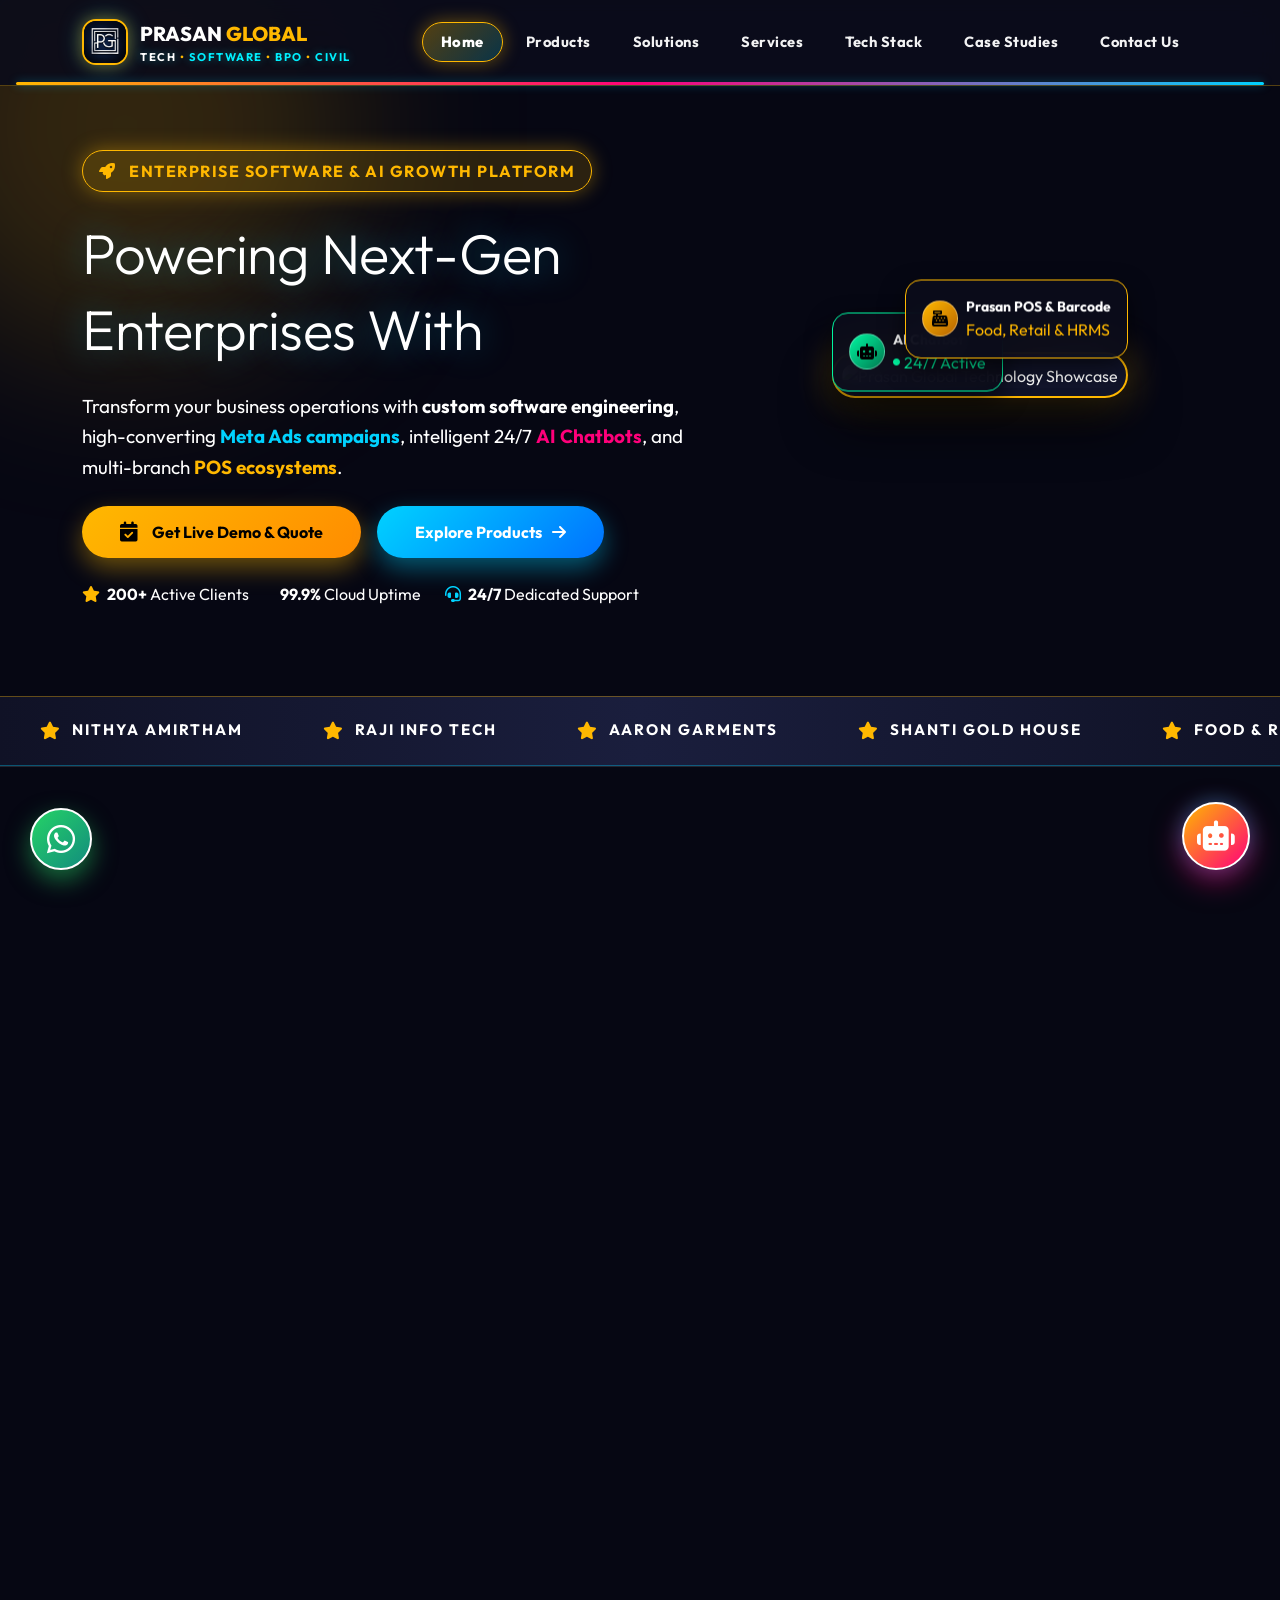
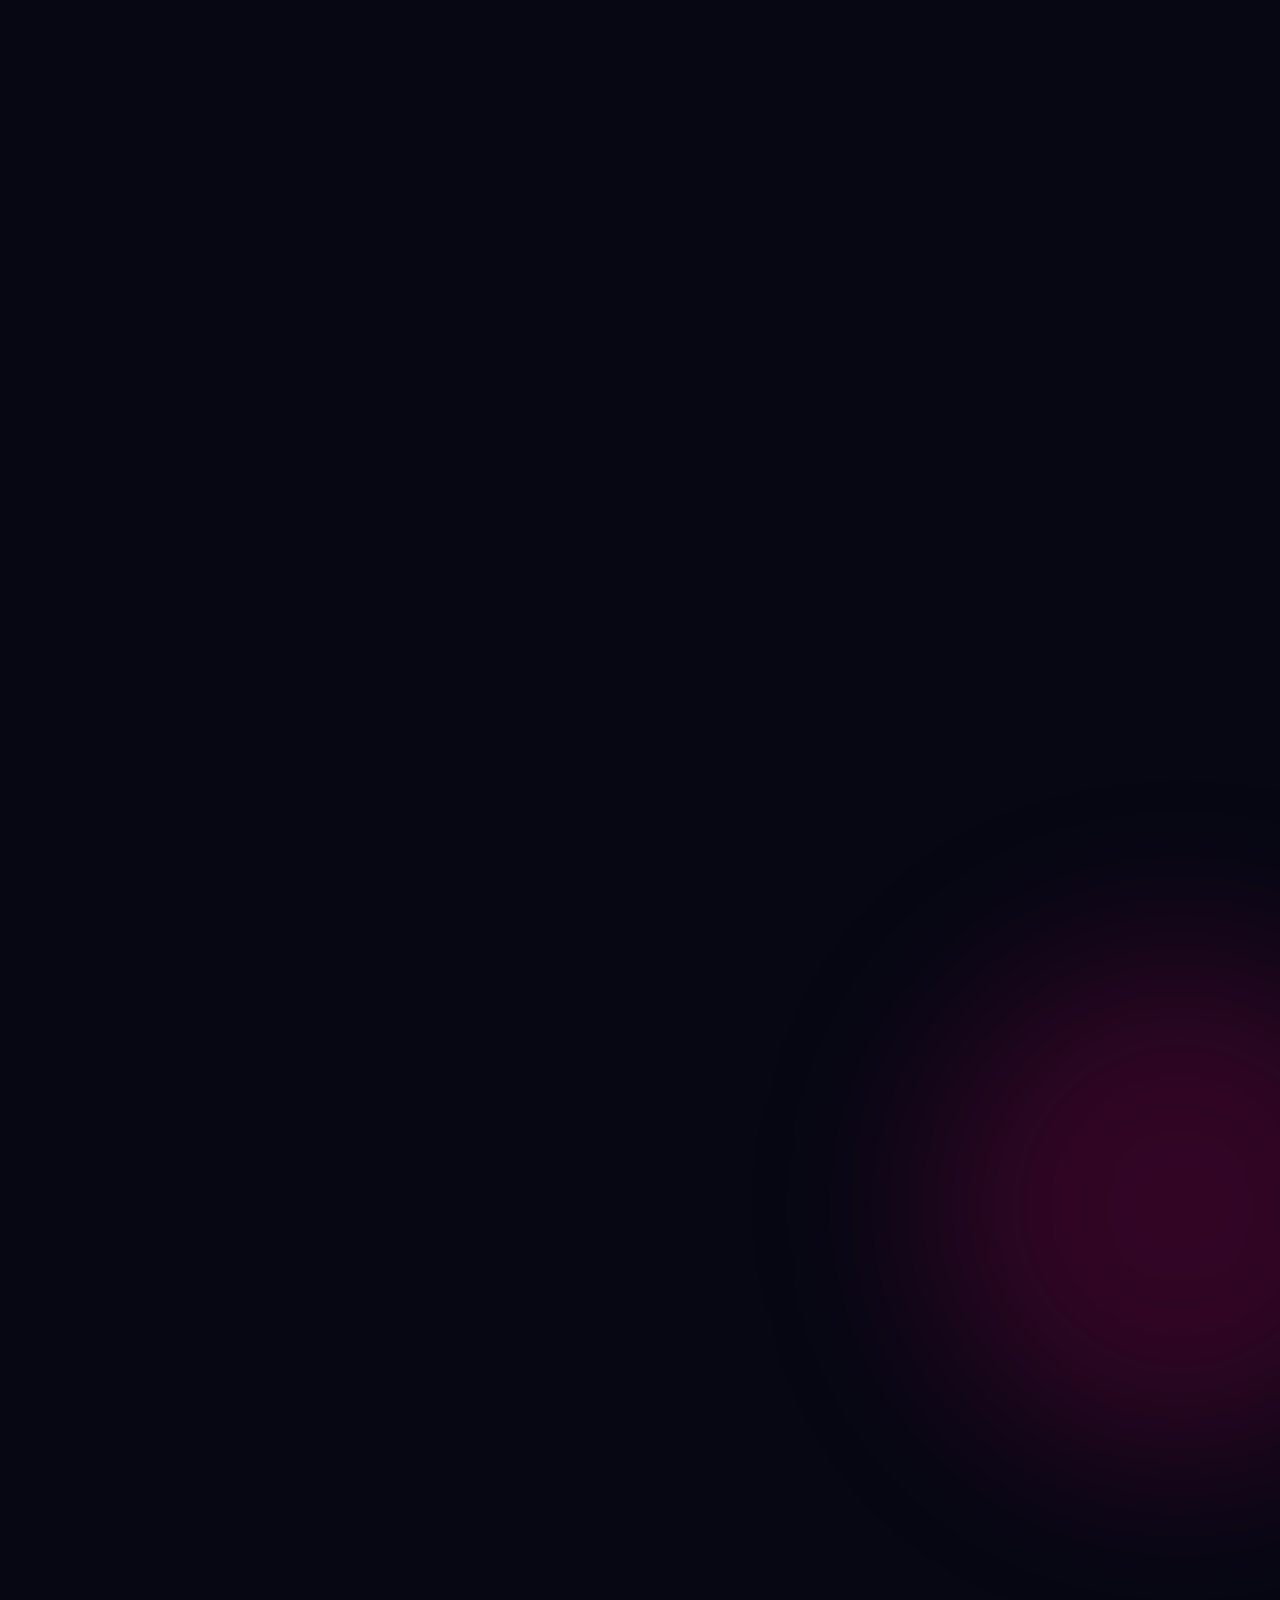
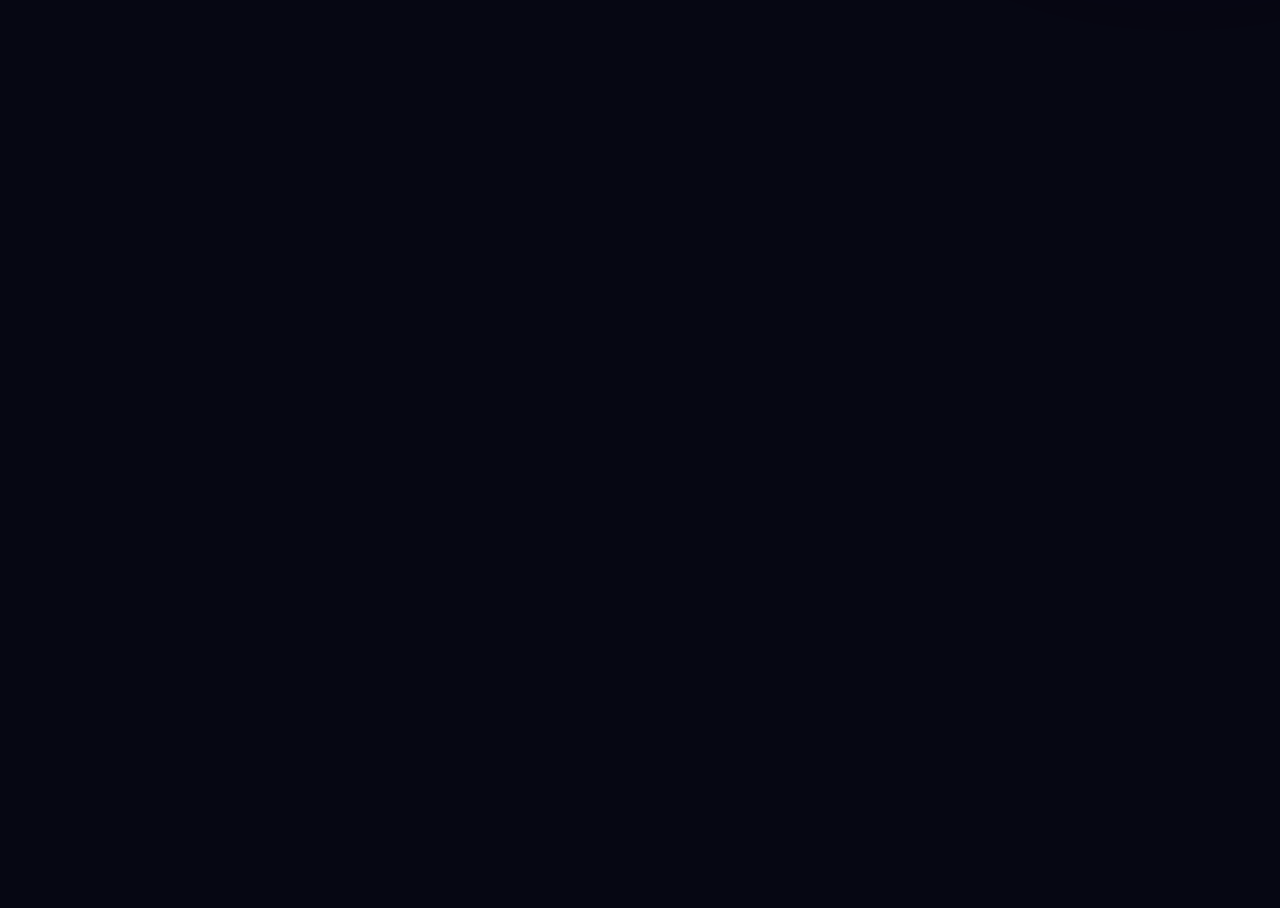
==== commit eaa32a3b: "over lap issue fixed" ====
--- a/index.html
+++ b/index.html
@@ -190,7 +190,7 @@
                     <i class="fas fa-rocket me-2"></i> Enterprise Software & AI Growth Platform
                 </span>
                 
-                <h1 class="display-4 fw-extrabold my-4 text-white" style="letter-spacing: -1px; text-shadow: 0 0 35px rgba(0,210,255,0.4); line-height: 1.15;">
+                <h1 class="display-4 fw-extrabold my-4 text-white" style="letter-spacing: -0.5px; text-shadow: 0 0 35px rgba(0,210,255,0.4);">
                     Powering Next-Gen Enterprises With <br>
                     <span style="color: var(--gold);" id="typed-text"></span>
                 </h1>
--- a/style.css
+++ b/style.css
@@ -553,9 +553,27 @@
     opacity: 1;
 }
 
-/* MOBILE & RESPONSIVE MEDIA QUERIES */
+/* MOBILE & RESPONSIVE MEDIA QUERIES (FULL FIX FOR OVERFLOW & OVERLAPPING TEXT) */
+html, body {
+    overflow-x: hidden !important;
+    width: 100% !important;
+    max-width: 100vw !important;
+    position: relative;
+}
+
+/* Global Heading Overlap Safeguards */
+h1, h2, h3, h4, h5, h6,
+.display-1, .display-2, .display-3, .display-4, .display-5, .display-6 {
+    overflow-wrap: break-word !important;
+    word-wrap: break-word !important;
+    word-break: break-word !important;
+    hyphens: auto;
+    line-height: 1.35 !important;
+}
+
 @media (max-width: 991px) {
-    #home { padding: 120px 0 60px; text-align: center; }
+    #home { padding: 120px 0 50px !important; text-align: center; }
+    
     .navbar-collapse {
         background: rgba(11, 13, 27, 0.98);
         border: 1px solid var(--glass-border-gold);
@@ -563,63 +581,118 @@
         padding: 20px;
         margin-top: 12px;
         box-shadow: 0 15px 35px rgba(0,0,0,0.8);
+        max-width: 100%;
     }
     .nav-link { padding: 10px 16px !important; text-align: center; }
     .nav-link.active::after { display: none; }
     .leader-avatar { margin-bottom: 5px; }
+
+    /* Hide / Clip heavy background ambient glowing orbs to prevent lateral zoom-out scrollbar */
+    .orb {
+        display: none !important;
+    }
 }
 
 @media (max-width: 768px) {
     body { font-size: 0.95rem; }
-    h1.display-3, h1.display-4 { font-size: 2.2rem !important; }
-    h2.display-5, h2.display-6 { font-size: 1.75rem !important; }
     
+    /* Overlap & Typography Fixes for Mobile */
+    h1, .display-1, .display-2, .display-3, .display-4 { 
+        font-size: 1.75rem !important; 
+        line-height: 1.35 !important;
+        letter-spacing: -0.3px !important;
+        margin-top: 0.75rem !important;
+        margin-bottom: 0.75rem !important;
+    }
+    h2, .display-5, .display-6 { 
+        font-size: 1.4rem !important; 
+        line-height: 1.35 !important;
+        letter-spacing: normal !important;
+        margin-top: 0.6rem !important;
+        margin-bottom: 0.6rem !important;
+    }
+    h3 {
+        font-size: 1.2rem !important;
+        line-height: 1.35 !important;
+    }
+    p, .lead {
+        font-size: 0.95rem !important;
+        line-height: 1.55 !important;
+    }
+    
+    /* Container & Card Padding Fixes (Overrides Bootstrap .p-5 / .p-4 on Mobile) */
+    .vibrant-card, .vibrant-card.p-5, .vibrant-card.p-4, .p-5, .p-4 {
+        padding: 20px !important;
+        border-radius: 20px !important;
+    }
+
     .btn-vibrant-gold, .btn-vibrant-cyan, .btn-vibrant-magenta, .btn-outline-vibrant {
         width: 100%;
         justify-content: center;
-        padding: 12px 24px;
-        font-size: 0.9rem;
-    }
-
-    .vibrant-card { padding: 24px; border-radius: 20px; }
-    .icon-badge { width: 55px; height: 55px; font-size: 22px; margin-bottom: 16px; }
-
-    /* Hero Badges on Mobile */
-    .position-absolute.top-0.start-0.translate-middle-y {
+        padding: 12px 20px !important;
+        font-size: 0.9rem !important;
+    }
+
+    .icon-badge { width: 50px !important; height: 50px !important; font-size: 20px !important; margin-bottom: 14px !important; }
+
+    /* Neutralize Floating Badges & Negative Margins on Mobile */
+    .position-absolute.top-0,
+    .position-absolute.bottom-0 {
         position: relative !important;
-        top: 0 !important; transform: none !important;
-        margin: 15px 0 0 0 !important;
-    }
-    .position-absolute.bottom-0.end-0.translate-middle-y {
-        position: relative !important;
-        bottom: 0 !important; transform: none !important;
-        margin: 10px 0 0 0 !important;
+        top: auto !important;
+        bottom: auto !important;
+        left: auto !important;
+        right: auto !important;
+        transform: none !important;
+        margin: 12px 0 0 0 !important;
+        width: 100% !important;
+    }
+
+    .ms-n3, .me-n3, .ms-n4, .me-n4 {
+        margin-left: 0 !important;
+        margin-right: 0 !important;
     }
 
     /* Floating Chatbot & WhatsApp on Mobile */
     .wa-float-btn {
-        bottom: 20px; left: 16px;
-        width: 52px; height: 52px; font-size: 26px;
+        bottom: 18px; left: 16px;
+        width: 50px; height: 50px; font-size: 24px;
     }
     .chatbot-trigger {
-        bottom: 20px; right: 16px;
-        width: 55px; height: 55px; font-size: 24px;
+        bottom: 18px; right: 16px;
+        width: 52px; height: 52px; font-size: 22px;
     }
     .chatbot-drawer {
-        bottom: 85px; right: 15px;
+        bottom: 80px; right: 15px; left: 15px;
         width: calc(100vw - 30px);
-        height: 480px;
+        max-width: calc(100vw - 30px);
+        height: 460px;
         border-radius: 22px;
+    }
+
+    /* Code Snippet Box on Mobile */
+    .code-body {
+        font-size: 0.75rem !important;
+        padding: 12px !important;
+        white-space: pre-wrap !important;
+        word-break: break-all !important;
     }
 
     /* Modal on Mobile */
     .modal-content { border-radius: 20px !important; }
     .modal-body { padding: 18px !important; }
+
+    /* Brand Logo / Header Responsiveness */
+    .navbar-brand { max-width: 75%; }
+    .brand-title-prasan { font-size: 0.95rem !important; }
+    .brand-subtitle-tags { font-size: 0.55rem !important; letter-spacing: 0.5px !important; }
+    .navbar-logo-container { width: 38px !important; height: 38px !important; margin-right: 8px !important; }
 }
 
 @media (max-width: 480px) {
-    h1.display-4, h1.display-3 { font-size: 1.85rem !important; }
-    .code-body { font-size: 0.78rem; padding: 14px; }
+    h1, .display-1, .display-2, .display-3, .display-4 { font-size: 1.5rem !important; line-height: 1.35 !important; }
+    h2, .display-5, .display-6 { font-size: 1.25rem !important; line-height: 1.35 !important; }
+    .brand-subtitle-tags { display: none !important; }
     .chatbot-footer input { font-size: 0.8rem; padding: 8px 14px; }
 }
 
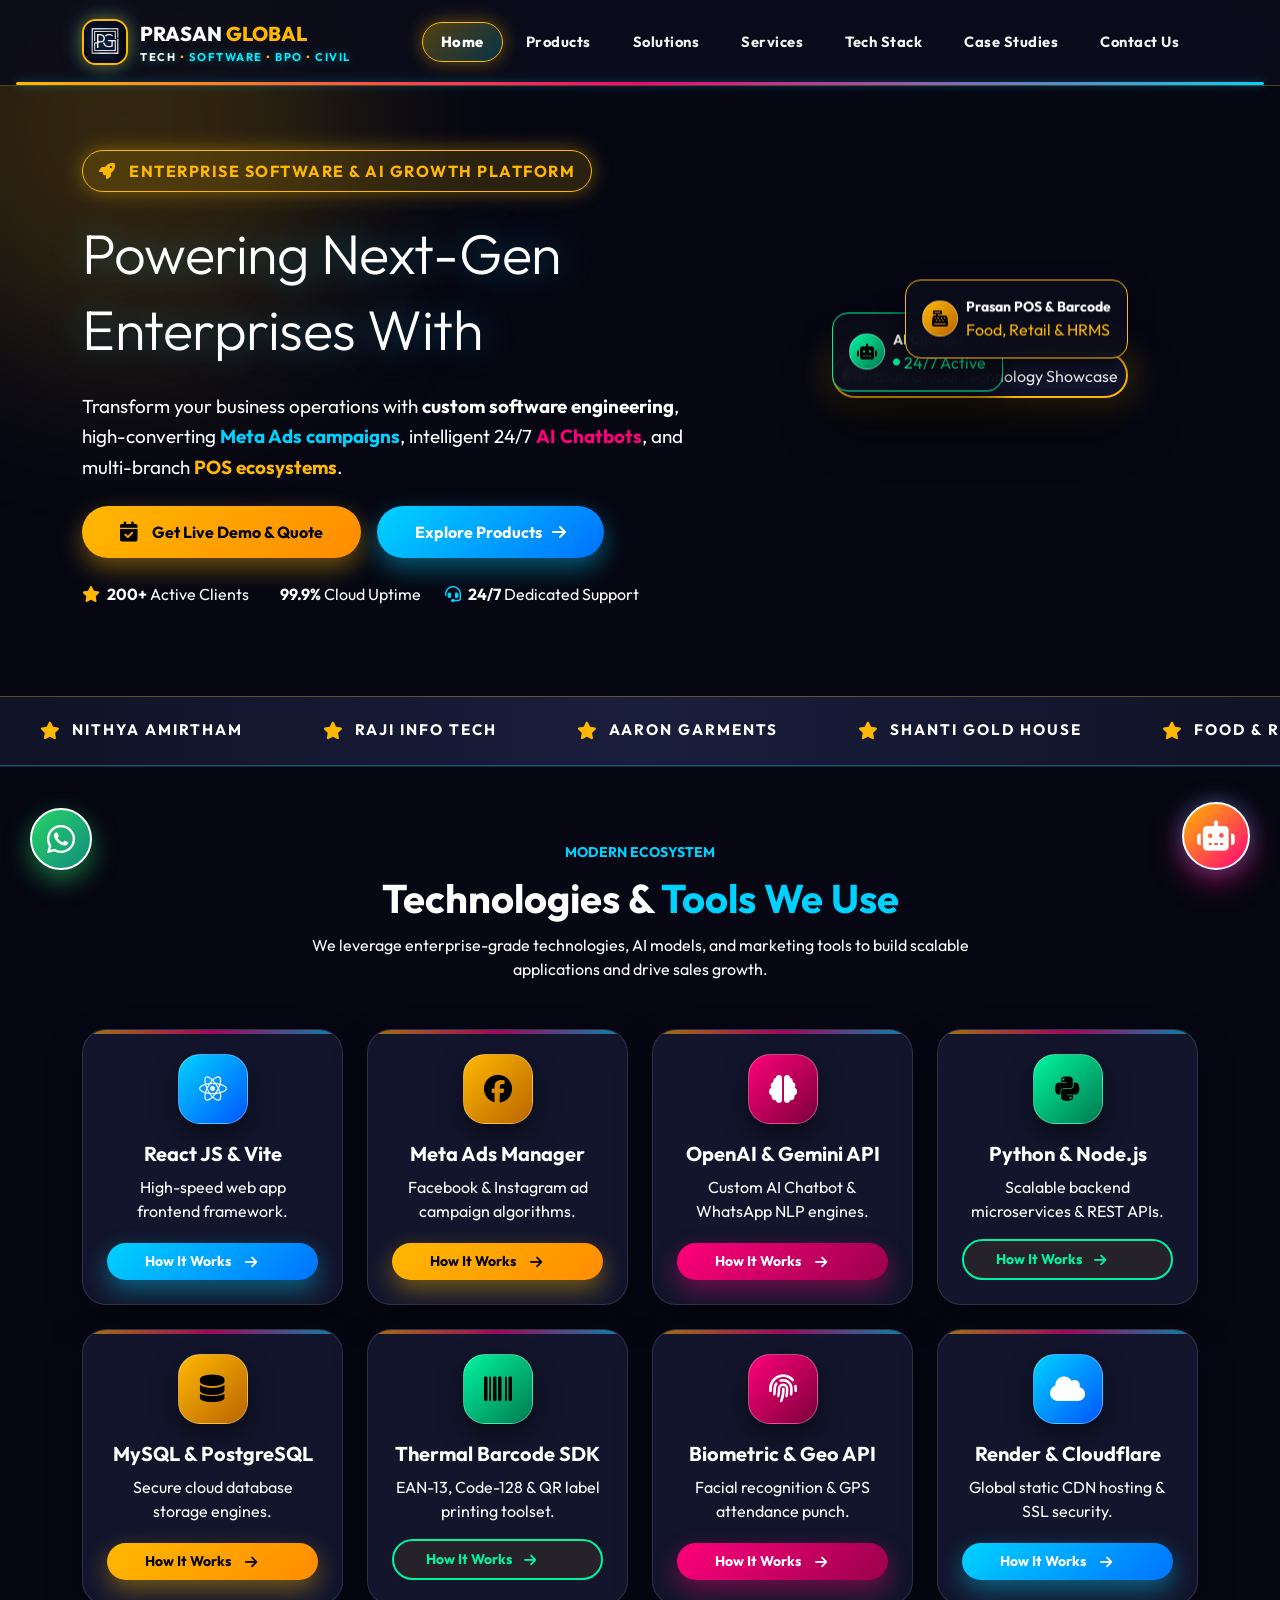
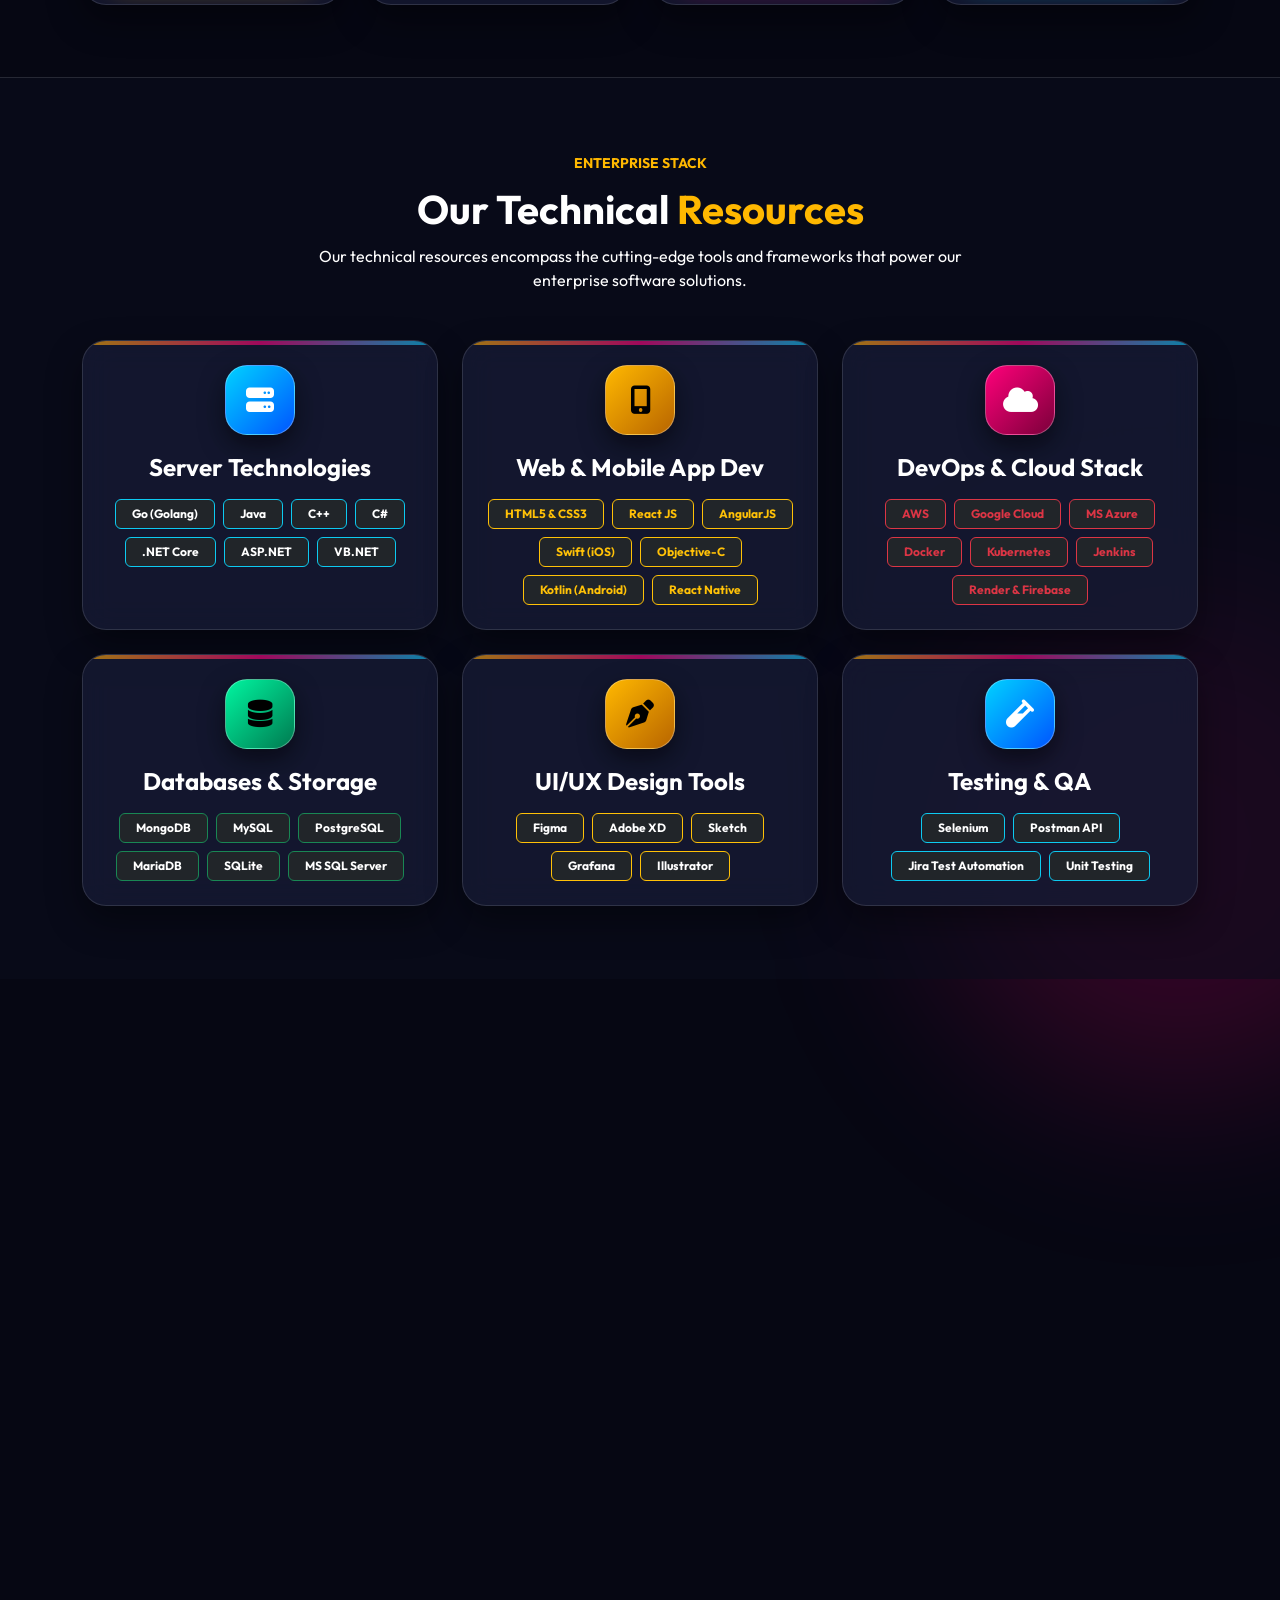
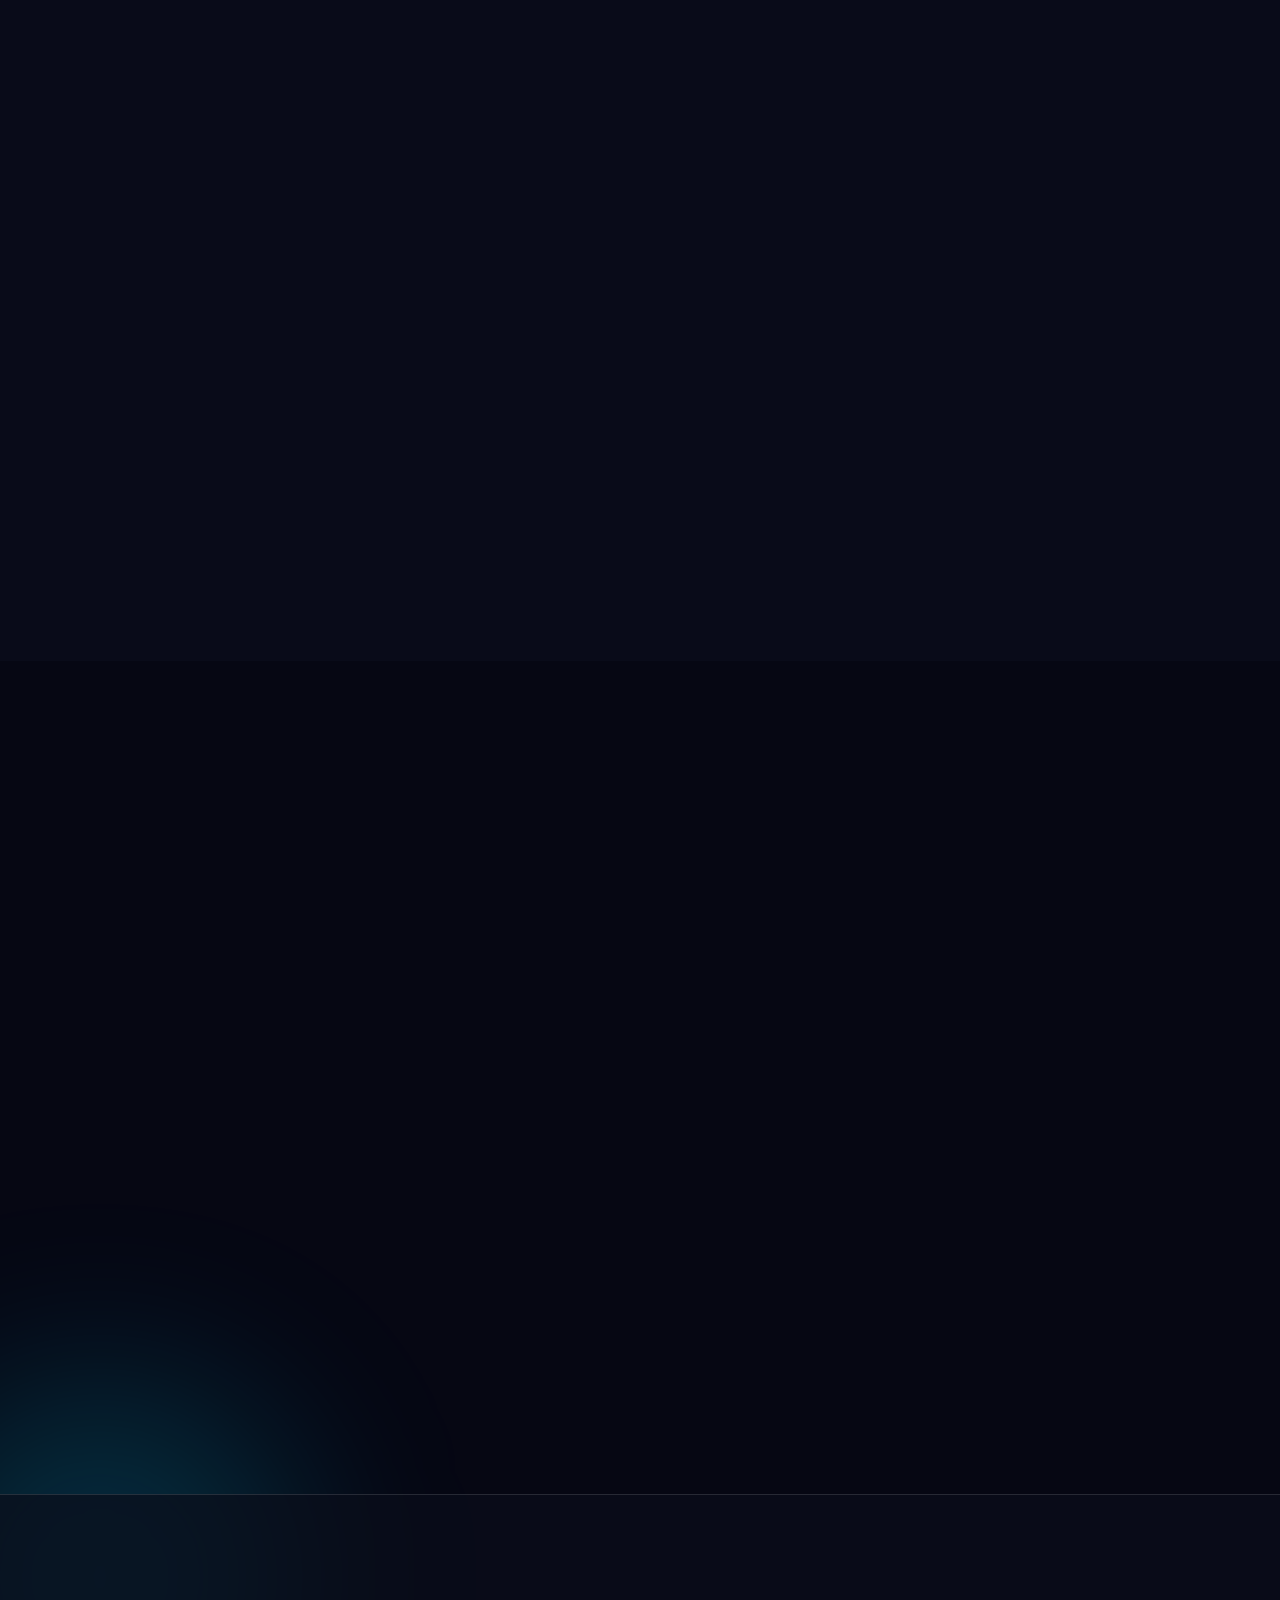
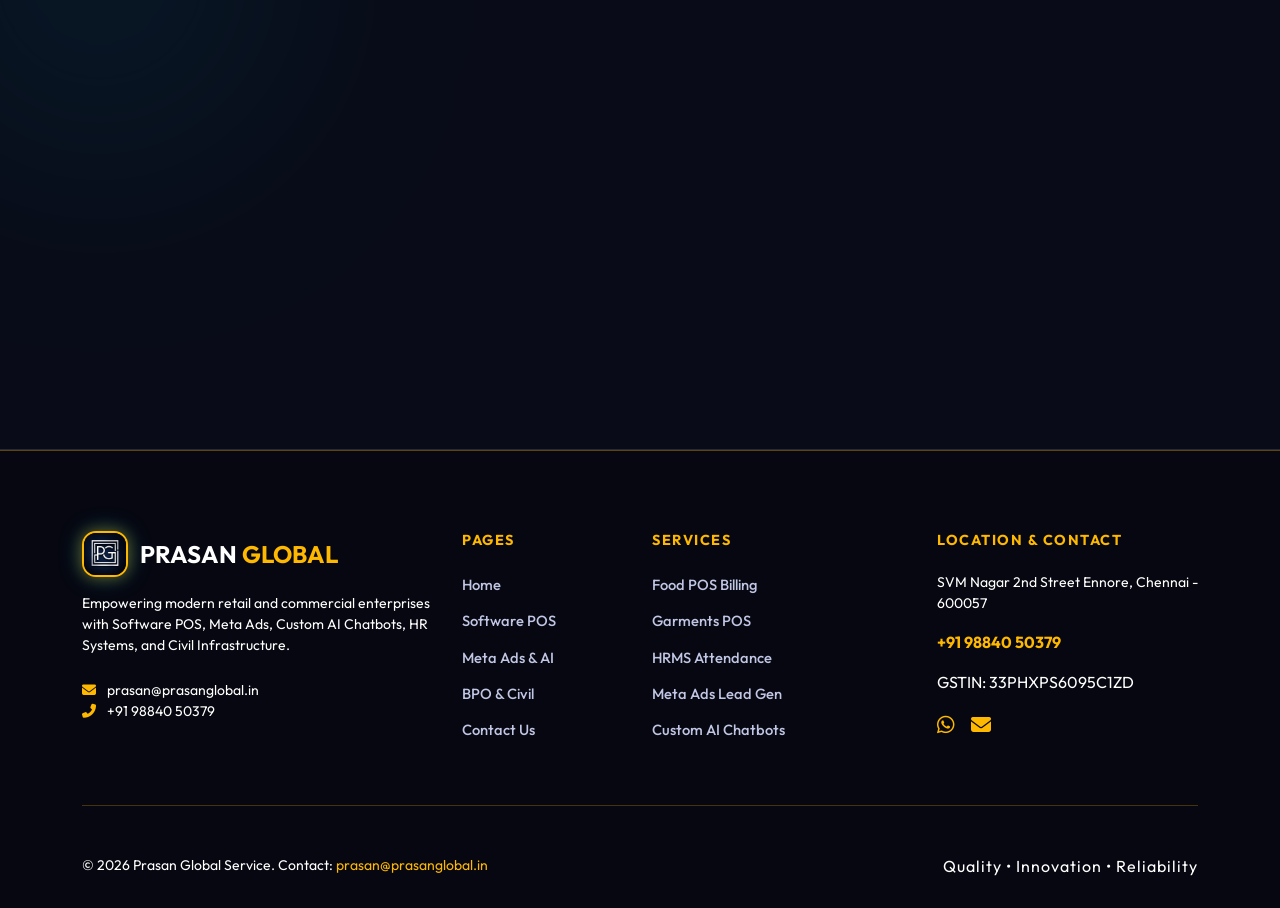
==== commit 889725a2: "Permanently fix mobile navbar brand overflow and lock 3-lines icon inside viewport" ====
--- a/index.html
+++ b/index.html
@@ -155,7 +155,7 @@
 </div>
 
 <!-- NAVBAR -->
-<nav class="navbar navbar-expand-lg fixed-top">
+<nav class="navbar navbar-expand-md fixed-top">
     <div class="container">
         <a class="navbar-brand d-flex align-items-center" href="index.html">
             <div class="navbar-logo-container"><img src="logopra.jpg" class="navbar-logo" alt="Prasan Global Logo"></div>
@@ -941,6 +941,18 @@
     new Typed('#typed-text', {
         strings: ['Custom Software Engineering.', 'High-ROI Meta Ads Campaigns.', '24/7 AI Support Chatbots.', 'Barcode & Label Systems.', 'Food & Garment POS Suites.', 'Healthcare Medify Platforms.', 'Agile Jira-like Trackers.'],
         typeSpeed: 45, backSpeed: 25, backDelay: 1800, loop: true, showCursor: true, cursorChar: '|'
+    });
+
+    // Fail-safe Mobile Navbar Toggle
+    document.querySelectorAll('.navbar-toggler').forEach(btn => {
+        btn.addEventListener('click', function(e) {
+            e.preventDefault();
+            const targetId = this.getAttribute('data-bs-target');
+            const target = document.querySelector(targetId);
+            if (target) {
+                target.classList.toggle('show');
+            }
+        });
     });
 
     window.addEventListener('scroll', () => {
--- a/style.css
+++ b/style.css
@@ -86,6 +86,13 @@
     z-index: 1050;
 }
 
+.navbar > .container, .navbar > .container-fluid {
+    display: flex !important;
+    align-items: center !important;
+    justify-content: space-between !important;
+    flex-wrap: nowrap !important;
+}
+
 .navbar.scrolled {
     background: rgba(8, 10, 22, 0.98) !important;
     border-bottom: 2px solid var(--gold) !important;
@@ -178,19 +185,53 @@
     box-shadow: 0 0 10px var(--cyan-glow);
 }
 
-.navbar-toggler { border: none !important; padding: 0; }
+.navbar-toggler {
+    border: 1.5px solid var(--gold) !important;
+    background: rgba(255, 184, 0, 0.15) !important;
+    padding: 8px 10px !important;
+    border-radius: 10px !important;
+    box-shadow: 0 0 10px rgba(255, 184, 0, 0.25) !important;
+    cursor: pointer !important;
+    z-index: 1060 !important;
+    margin-left: auto !important;
+}
+.navbar-toggler:focus, .navbar-toggler:hover {
+    background: rgba(255, 184, 0, 0.25) !important;
+    box-shadow: 0 0 16px var(--gold-glow) !important;
+    outline: none !important;
+}
 .toggler-icon {
-    width: 26px; height: 2px;
+    width: 22px; height: 2px;
     background: var(--gold);
     display: block; transition: all 0.3s ease-in-out; position: relative;
 }
 .toggler-icon::before, .toggler-icon::after {
-    content: ''; width: 26px; height: 2px;
+    content: ''; width: 22px; height: 2px;
     background: var(--gold);
-    display: block; position: absolute; transition: all 0.3s ease-in-out;
-}
-.toggler-icon::before { top: -8px; }
-.toggler-icon::after { top: 8px; }
+    display: block; position: absolute; left: 0; transition: all 0.3s ease-in-out;
+}
+.toggler-icon::before { top: -7px; }
+.toggler-icon::after { top: 7px; }
+
+/* Desktop & Tablet View (>= 768px) */
+@media (min-width: 768px) {
+    .navbar-toggler {
+        display: none !important;
+    }
+    .navbar-collapse {
+        display: flex !important;
+        background: transparent !important;
+        border: none !important;
+        box-shadow: none !important;
+        padding: 0 !important;
+        margin-top: 0 !important;
+    }
+    .navbar-nav {
+        flex-direction: row !important;
+        align-items: center !important;
+        gap: 4px !important;
+    }
+}
 
 /* VIBRANT BUTTONS */
 .btn-vibrant-gold {
@@ -571,19 +612,59 @@
     line-height: 1.35 !important;
 }
 
-@media (max-width: 991px) {
+@media (max-width: 767px) {
     #home { padding: 120px 0 50px !important; text-align: center; }
     
+    .navbar-brand {
+        max-width: calc(100% - 55px) !important;
+        overflow: hidden !important;
+        white-space: nowrap !important;
+        text-overflow: ellipsis !important;
+        flex-shrink: 1 !important;
+        margin-right: 0 !important;
+    }
+
+    .brand-subtitle-tags {
+        display: none !important;
+    }
+
+    .brand-title-prasan {
+        font-size: 0.9rem !important;
+    }
+
+    .navbar-logo-container {
+        width: 36px !important;
+        height: 36px !important;
+        margin-right: 6px !important;
+        flex-shrink: 0 !important;
+    }
+
+    .navbar-toggler {
+        display: inline-flex !important;
+        align-items: center !important;
+        justify-content: center !important;
+        flex-shrink: 0 !important;
+        margin-left: 8px !important;
+        position: relative !important;
+    }
+
     .navbar-collapse {
-        background: rgba(11, 13, 27, 0.98);
-        border: 1px solid var(--glass-border-gold);
-        border-radius: 20px;
-        padding: 20px;
-        margin-top: 12px;
-        box-shadow: 0 15px 35px rgba(0,0,0,0.8);
-        max-width: 100%;
-    }
-    .nav-link { padding: 10px 16px !important; text-align: center; }
+        background: rgba(11, 13, 27, 0.98) !important;
+        border: 1.5px solid var(--glass-border-gold) !important;
+        border-radius: 20px !important;
+        padding: 16px 20px !important;
+        margin-top: 12px !important;
+        box-shadow: 0 15px 35px rgba(0,0,0,0.9) !important;
+        width: 100% !important;
+    }
+
+    .navbar-nav {
+        flex-direction: column !important;
+        align-items: center !important;
+        gap: 8px !important;
+    }
+
+    .nav-link { padding: 10px 16px !important; text-align: center !important; width: 100% !important; }
     .nav-link.active::after { display: none; }
     .leader-avatar { margin-bottom: 5px; }
 
@@ -683,16 +764,29 @@
     .modal-body { padding: 18px !important; }
 
     /* Brand Logo / Header Responsiveness */
-    .navbar-brand { max-width: 75%; }
+    .navbar-brand { max-width: calc(100% - 65px) !important; }
     .brand-title-prasan { font-size: 0.95rem !important; }
     .brand-subtitle-tags { font-size: 0.55rem !important; letter-spacing: 0.5px !important; }
     .navbar-logo-container { width: 38px !important; height: 38px !important; margin-right: 8px !important; }
+
+    /* Section Badge pill responsiveness */
+    span.rounded-pill {
+        display: inline-block !important;
+        max-width: 100% !important;
+        white-space: normal !important;
+        word-wrap: break-word !important;
+        line-height: 1.4 !important;
+        padding: 6px 14px !important;
+        font-size: 0.75rem !important;
+        letter-spacing: 0.5px !important;
+    }
 }
 
 @media (max-width: 480px) {
     h1, .display-1, .display-2, .display-3, .display-4 { font-size: 1.5rem !important; line-height: 1.35 !important; }
     h2, .display-5, .display-6 { font-size: 1.25rem !important; line-height: 1.35 !important; }
     .brand-subtitle-tags { display: none !important; }
+    .navbar-brand { max-width: calc(100% - 55px) !important; }
     .chatbot-footer input { font-size: 0.8rem; padding: 8px 14px; }
 }
 
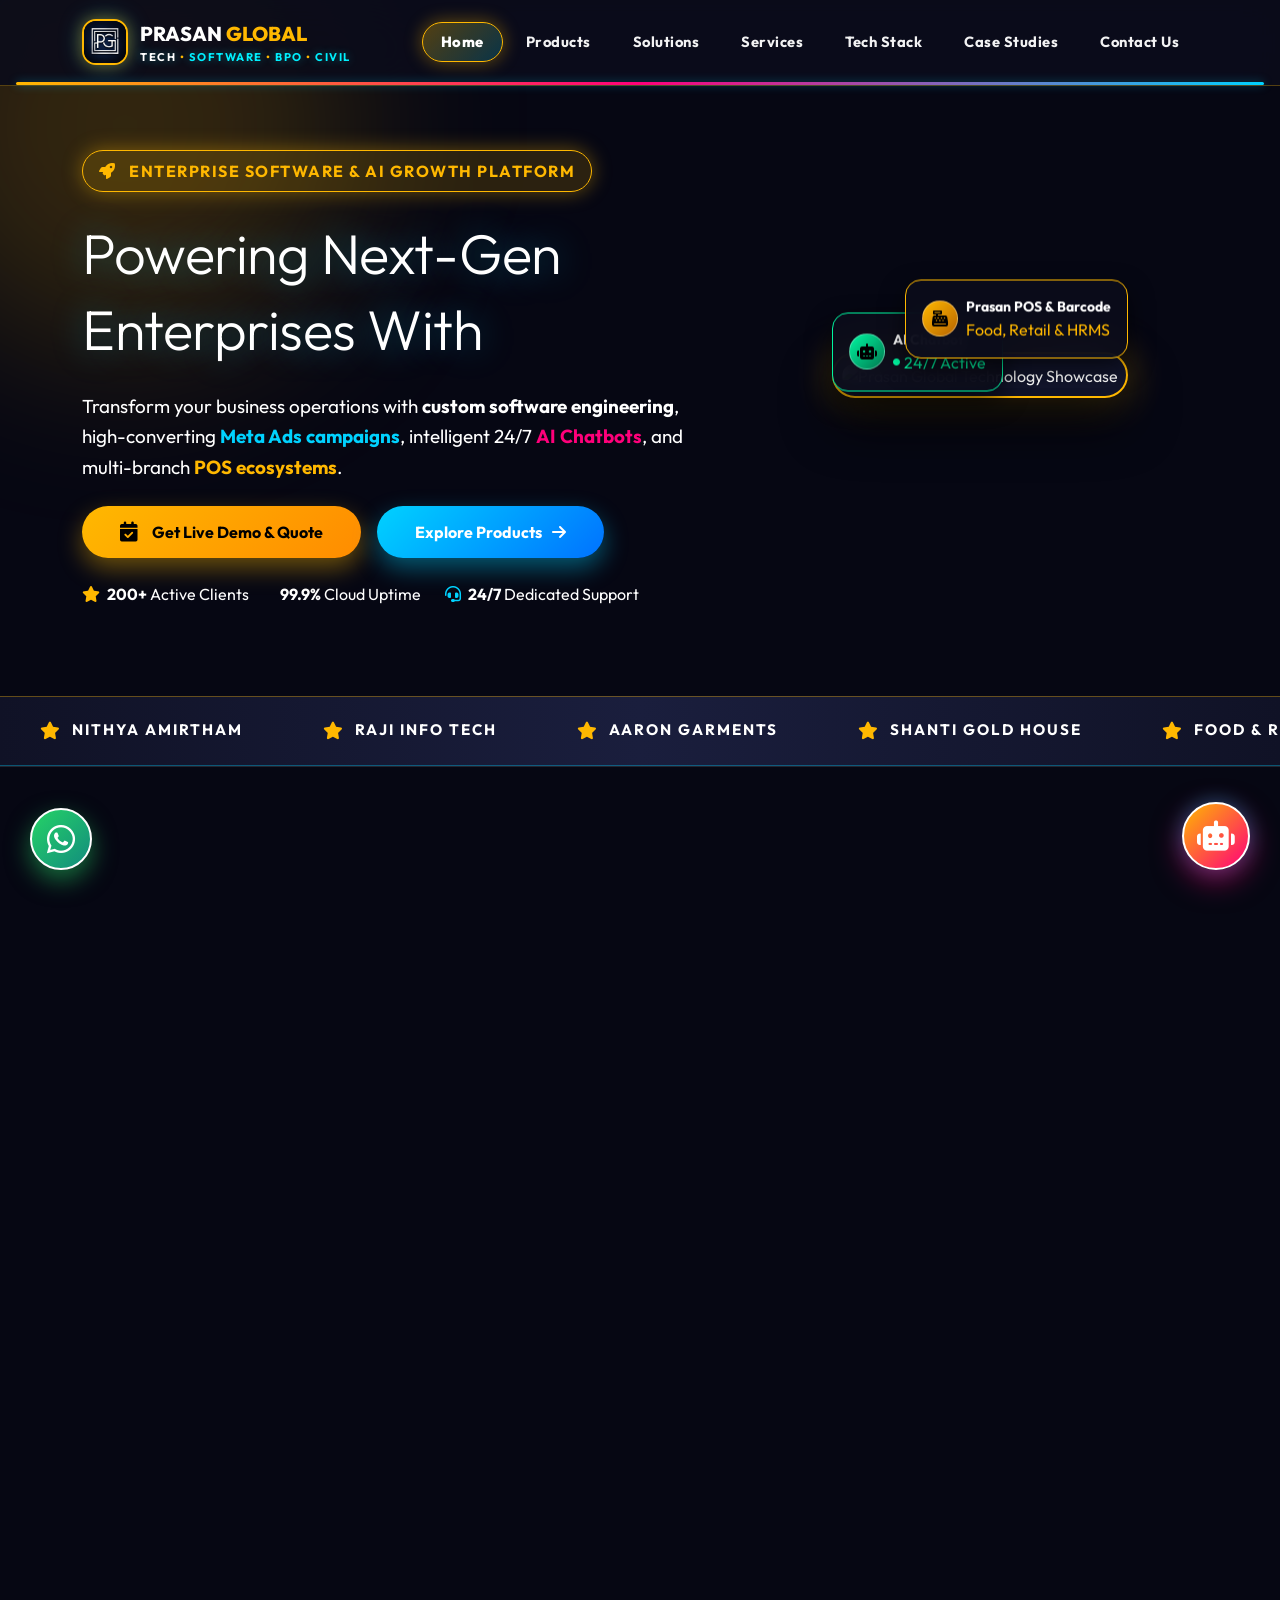
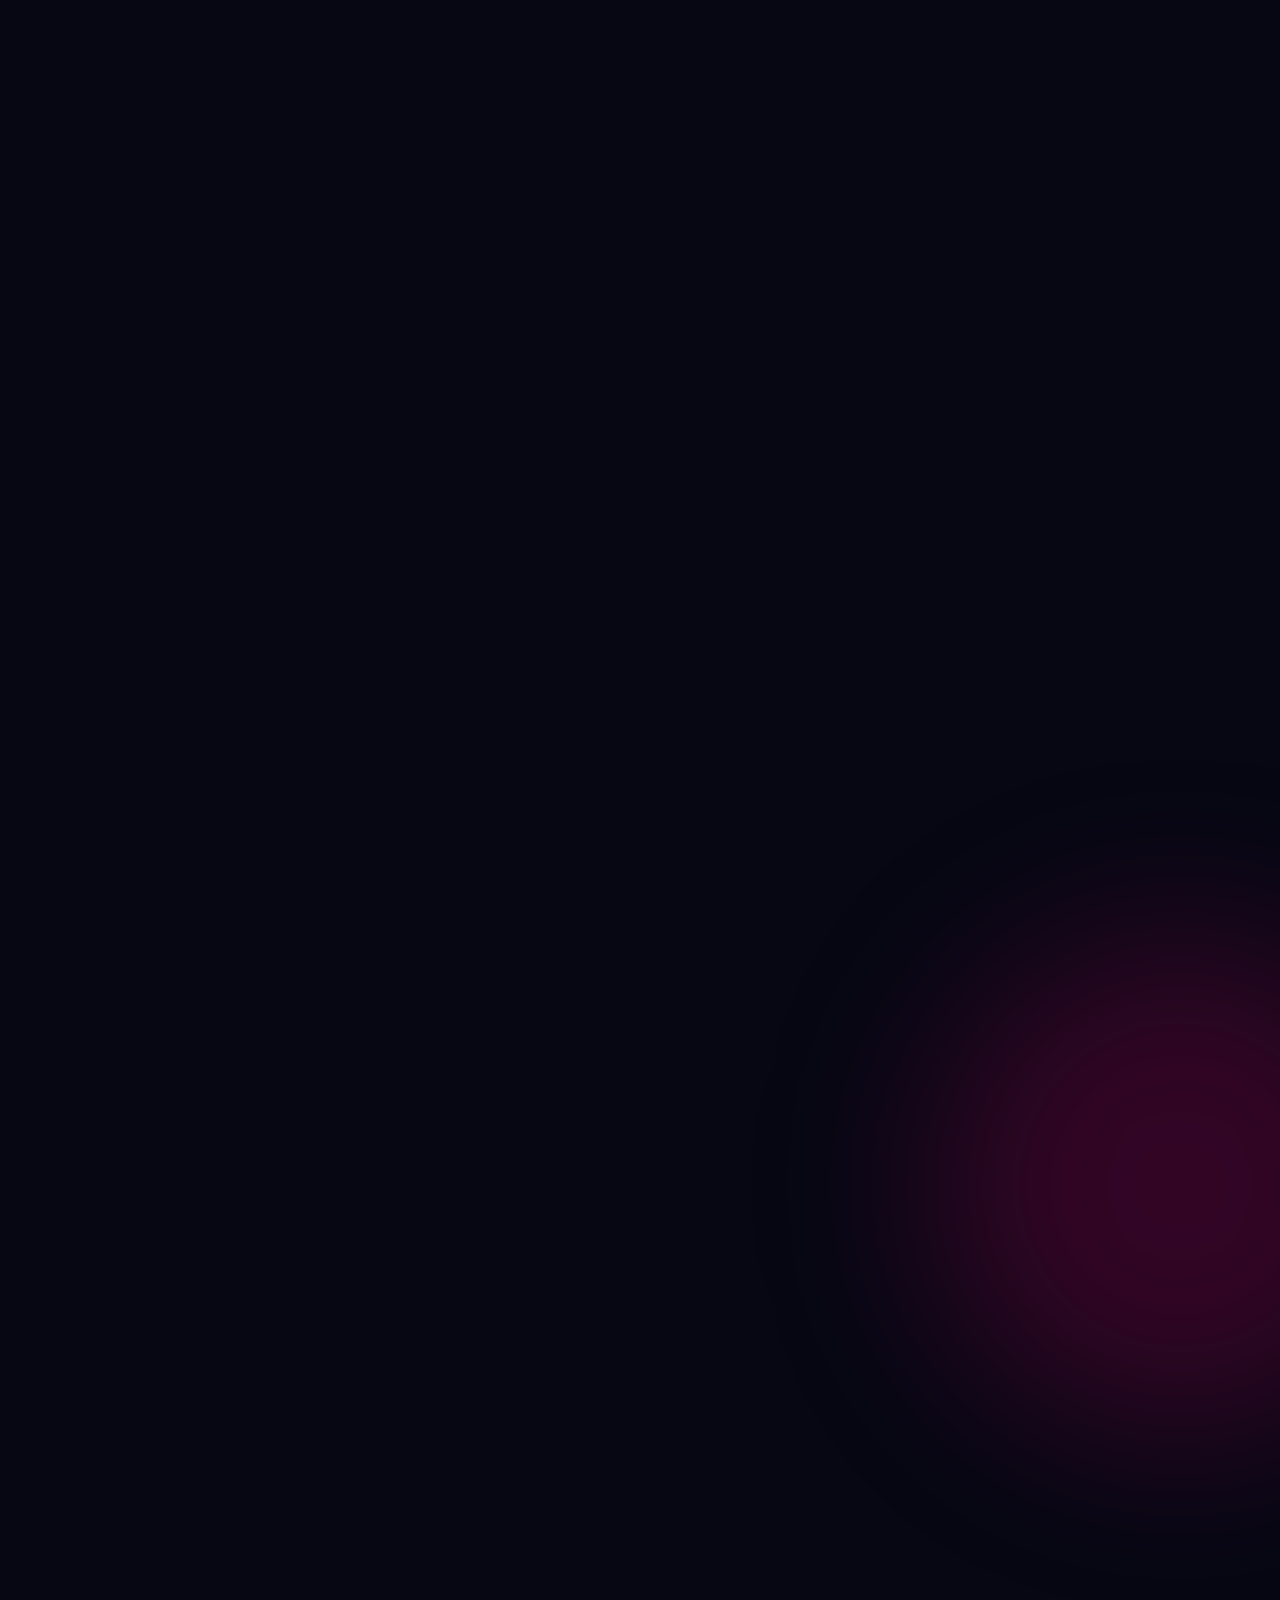
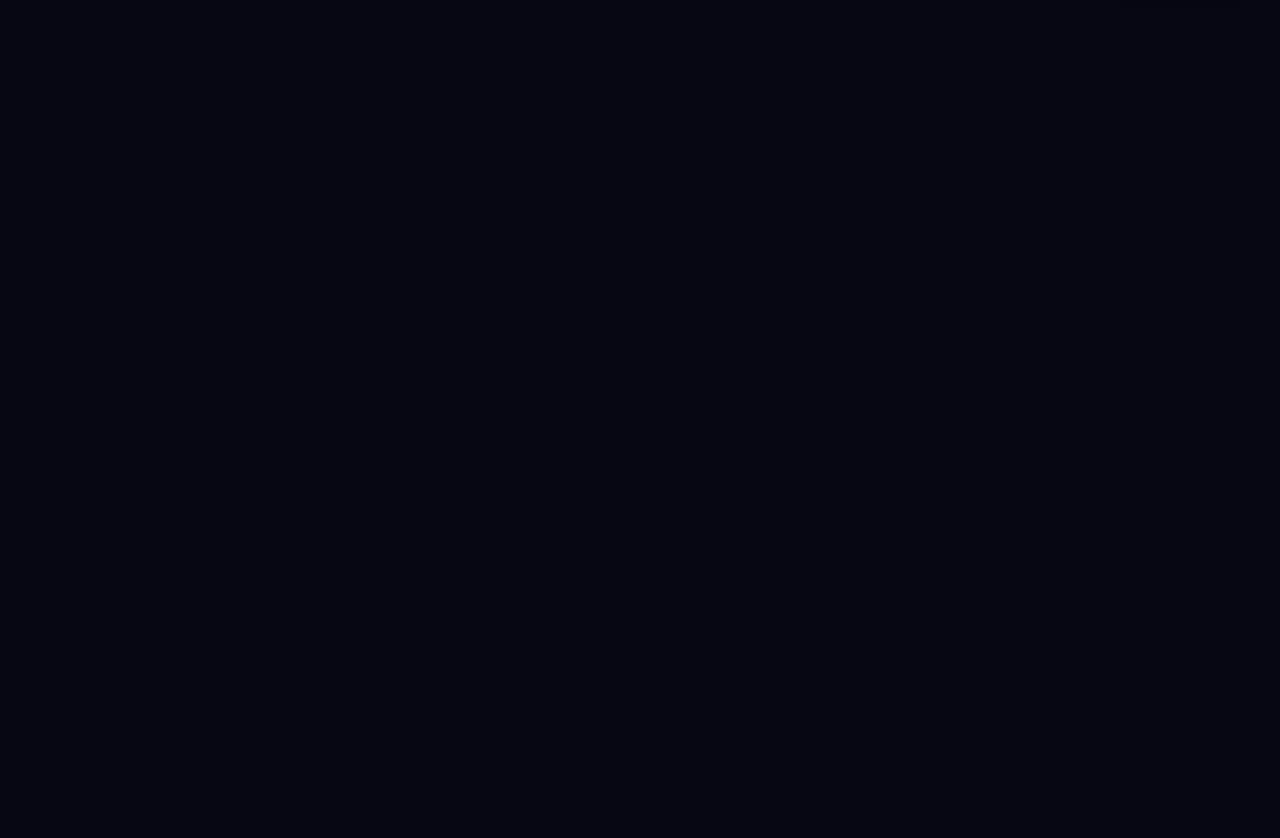
==== commit 1c44154c: "Fix FAQ accordion answers click handler and high-contrast dark styling across all pages" ====
--- a/index.html
+++ b/index.html
@@ -951,6 +951,35 @@
             const target = document.querySelector(targetId);
             if (target) {
                 target.classList.toggle('show');
+            }
+        });
+    });
+
+    // Universal FAQ Accordion Click Handler
+    document.querySelectorAll('.accordion-button').forEach(btn => {
+        btn.addEventListener('click', function(e) {
+            e.preventDefault();
+            const targetId = this.getAttribute('data-bs-target');
+            const target = document.querySelector(targetId);
+            if (!target) return;
+
+            const isCollapsed = this.classList.contains('collapsed');
+            const parentId = target.getAttribute('data-bs-parent');
+
+            if (parentId) {
+                const parent = document.querySelector(parentId);
+                if (parent) {
+                    parent.querySelectorAll('.accordion-collapse').forEach(item => item.classList.remove('show'));
+                    parent.querySelectorAll('.accordion-button').forEach(b => b.classList.add('collapsed'));
+                }
+            }
+
+            if (isCollapsed) {
+                this.classList.remove('collapsed');
+                target.classList.add('show');
+            } else {
+                this.classList.add('collapsed');
+                target.classList.remove('show');
             }
         });
     });
--- a/style.css
+++ b/style.css
@@ -594,6 +594,59 @@
     opacity: 1;
 }
 
+/* ULTRA-PREMIUM DARK ACCORDION / FAQ STYLING */
+.accordion-item {
+    background: rgba(17, 20, 40, 0.85) !important;
+    border: 1.5px solid var(--glass-border-gold) !important;
+    border-radius: 16px !important;
+    margin-bottom: 16px !important;
+    overflow: hidden !important;
+    backdrop-filter: blur(10px);
+}
+
+.accordion-button {
+    background: rgba(17, 20, 40, 0.95) !important;
+    color: #ffffff !important;
+    font-weight: 700 !important;
+    font-size: 1.02rem !important;
+    padding: 18px 22px !important;
+    border: none !important;
+    box-shadow: none !important;
+    transition: all 0.3s ease !important;
+}
+
+.accordion-button:not(.collapsed) {
+    background: linear-gradient(135deg, rgba(255, 184, 0, 0.15), rgba(0, 210, 255, 0.1)) !important;
+    color: var(--gold) !important;
+    box-shadow: inset 0 -1px 0 var(--glass-border-gold) !important;
+}
+
+.accordion-button::after {
+    filter: invert(1) brightness(2) !important;
+    transition: transform 0.3s ease !important;
+}
+
+.accordion-button:not(.collapsed)::after {
+    filter: invert(75%) sepia(85%) saturate(1000%) hue-rotate(360deg) !important;
+}
+
+.accordion-body {
+    background: rgba(11, 13, 27, 0.98) !important;
+    color: #e0e6ff !important;
+    font-size: 0.98rem !important;
+    line-height: 1.7 !important;
+    padding: 22px !important;
+    border-top: 1px solid var(--glass-border) !important;
+}
+
+.accordion-collapse.collapse.show {
+    display: block !important;
+}
+
+.accordion-collapse.collapse:not(.show) {
+    display: none !important;
+}
+
 /* MOBILE & RESPONSIVE MEDIA QUERIES (FULL FIX FOR OVERFLOW & OVERLAPPING TEXT) */
 html, body {
     overflow-x: hidden !important;
